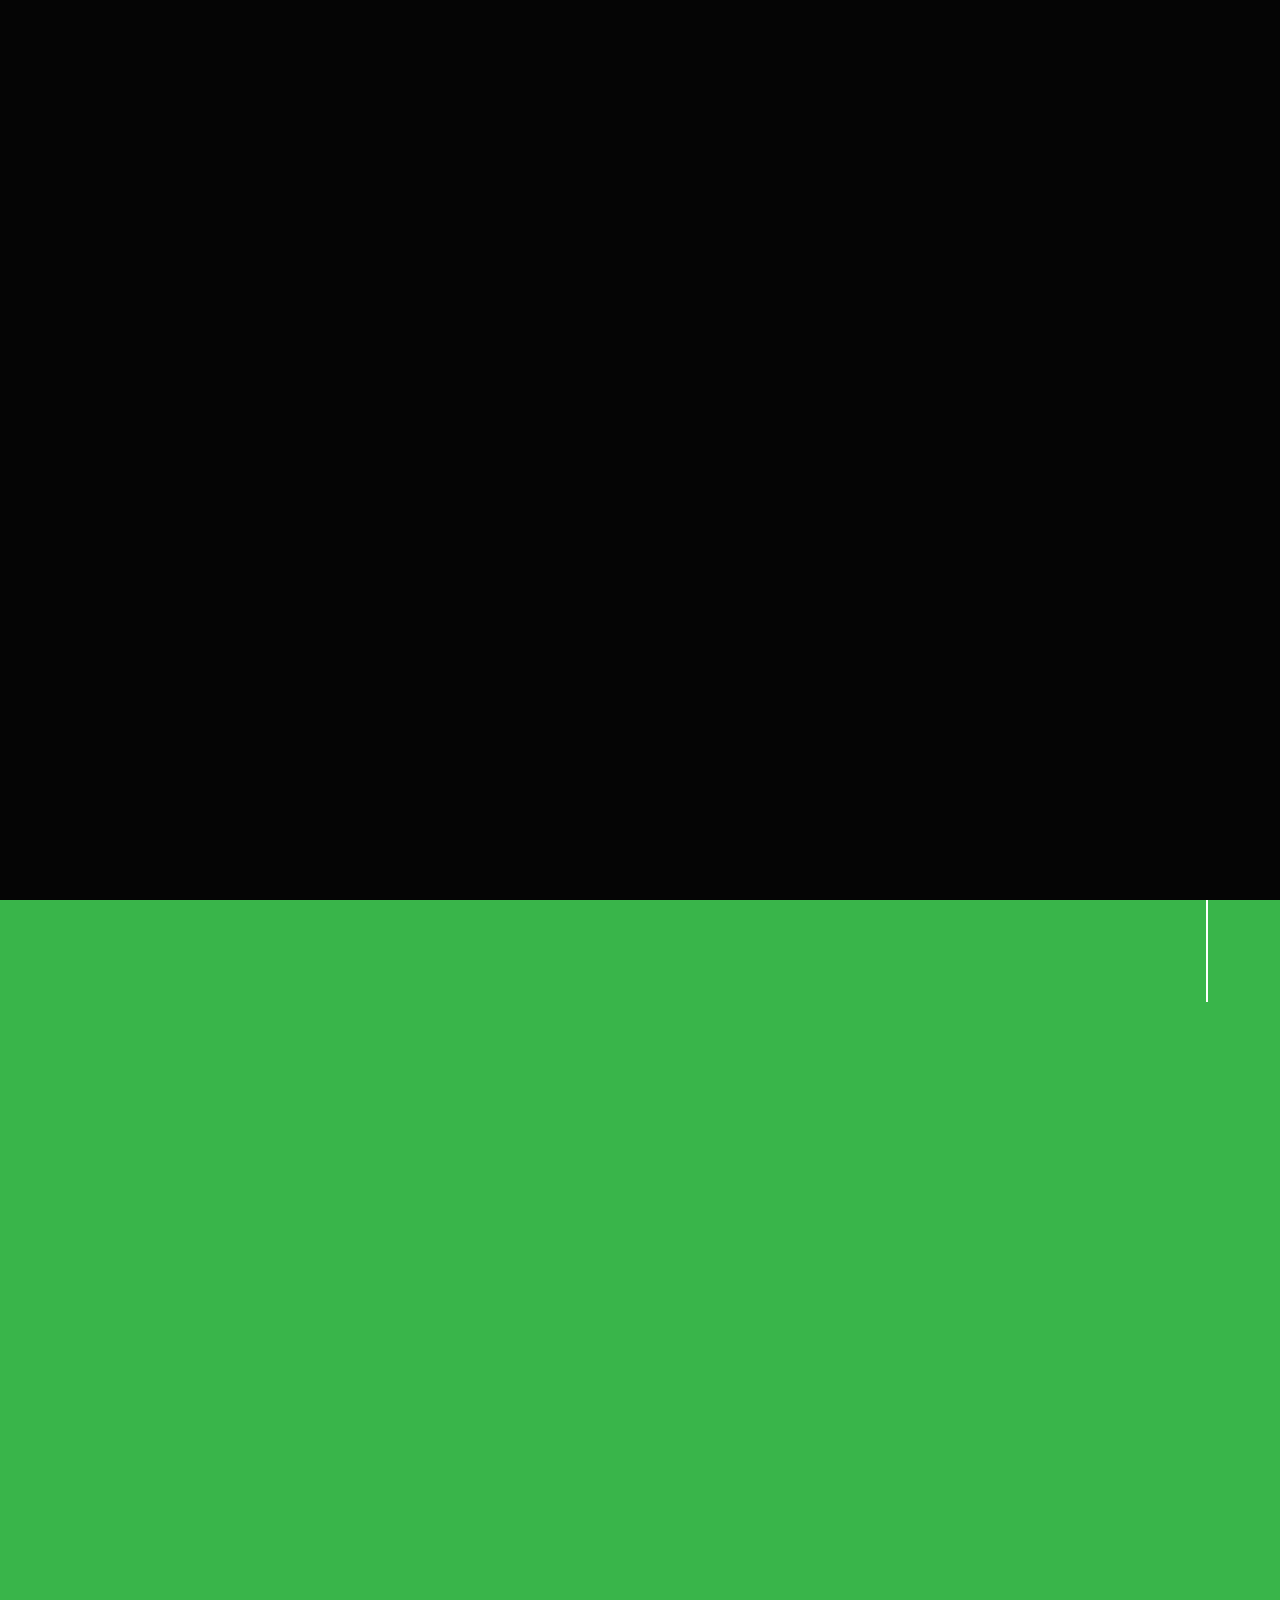
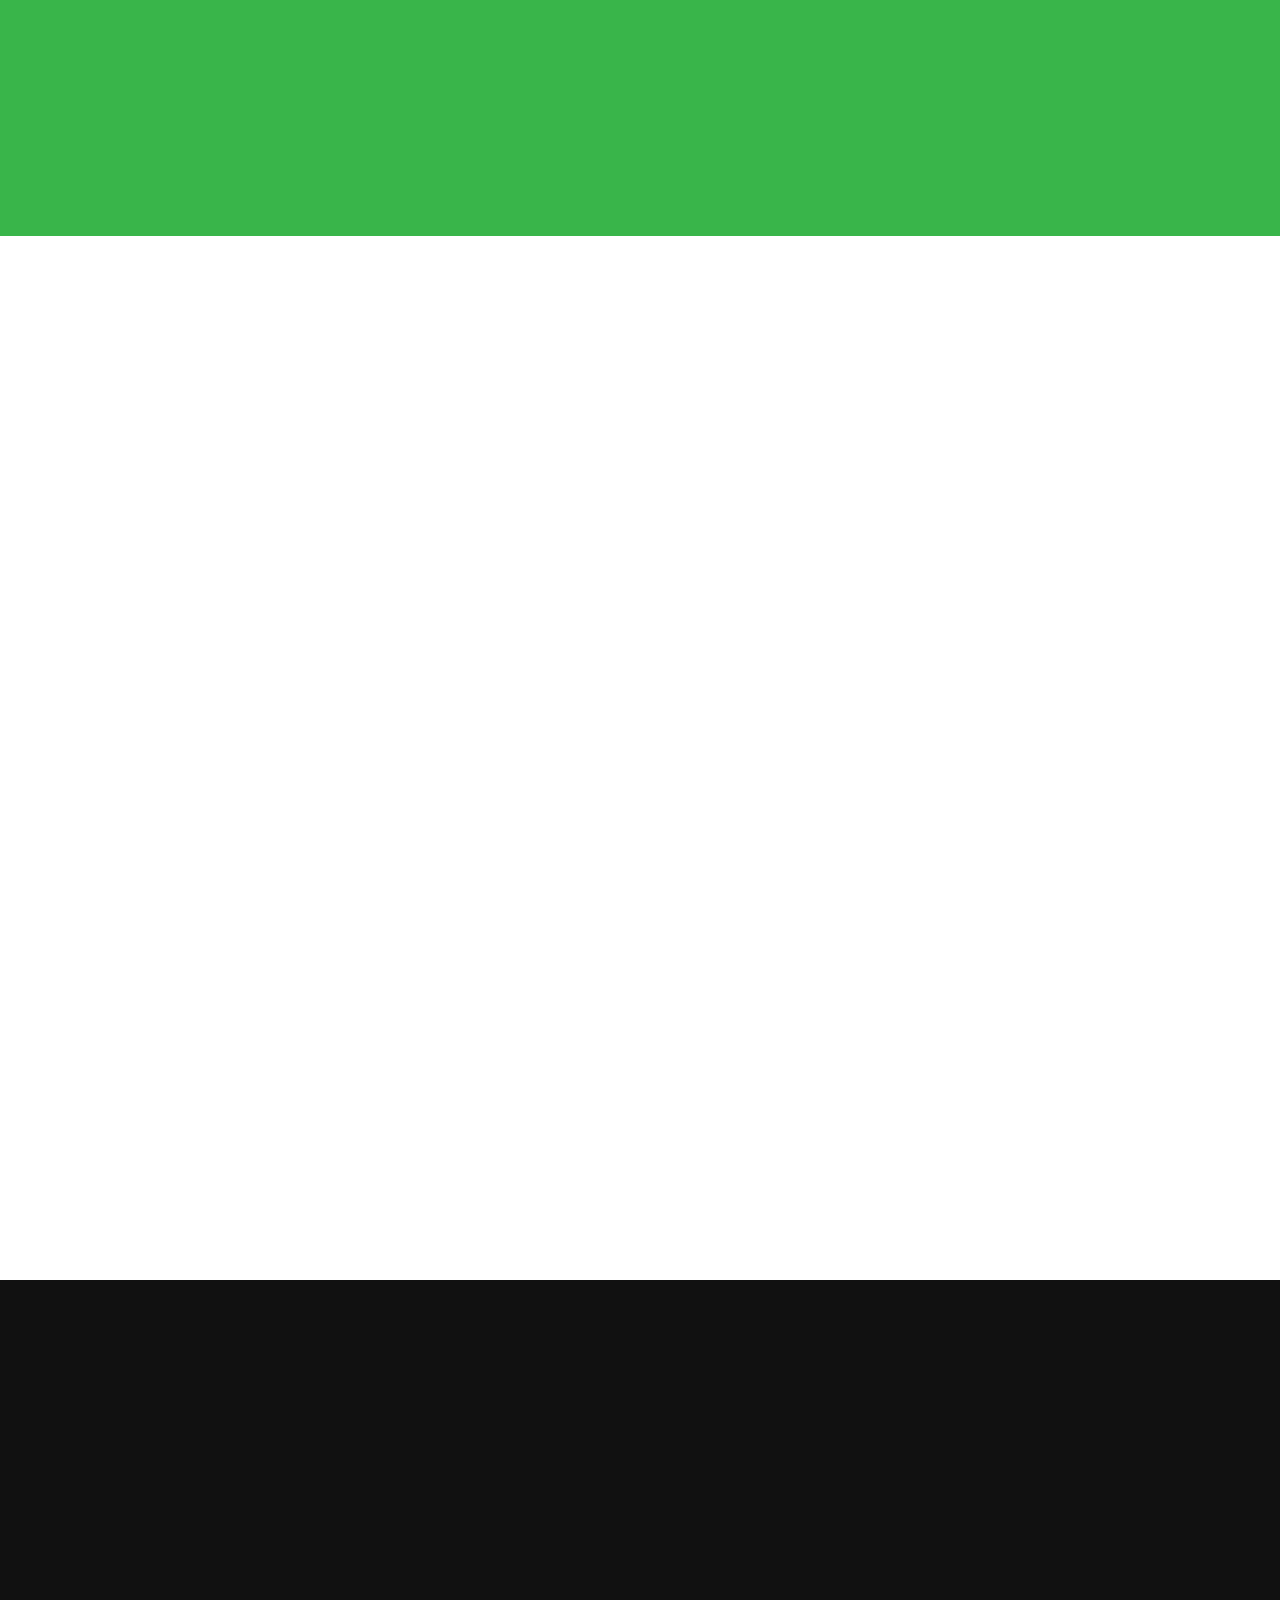
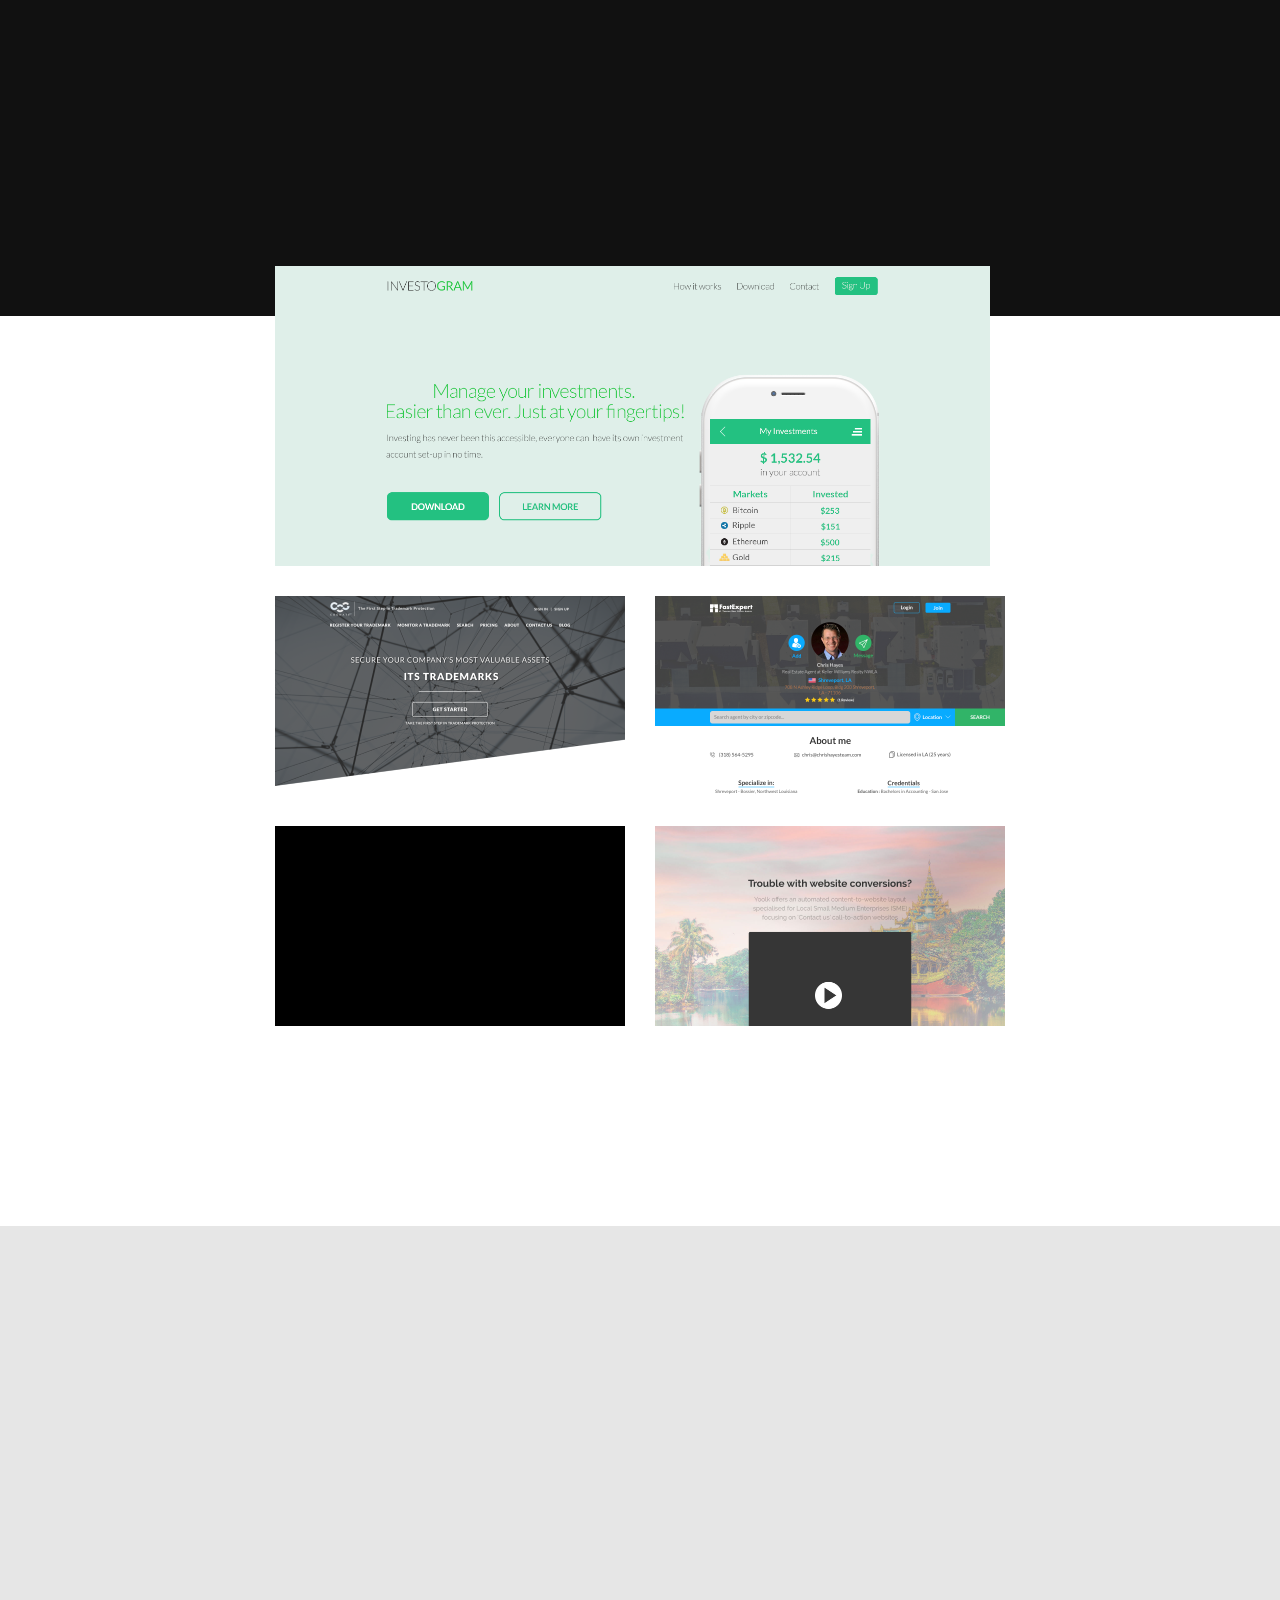
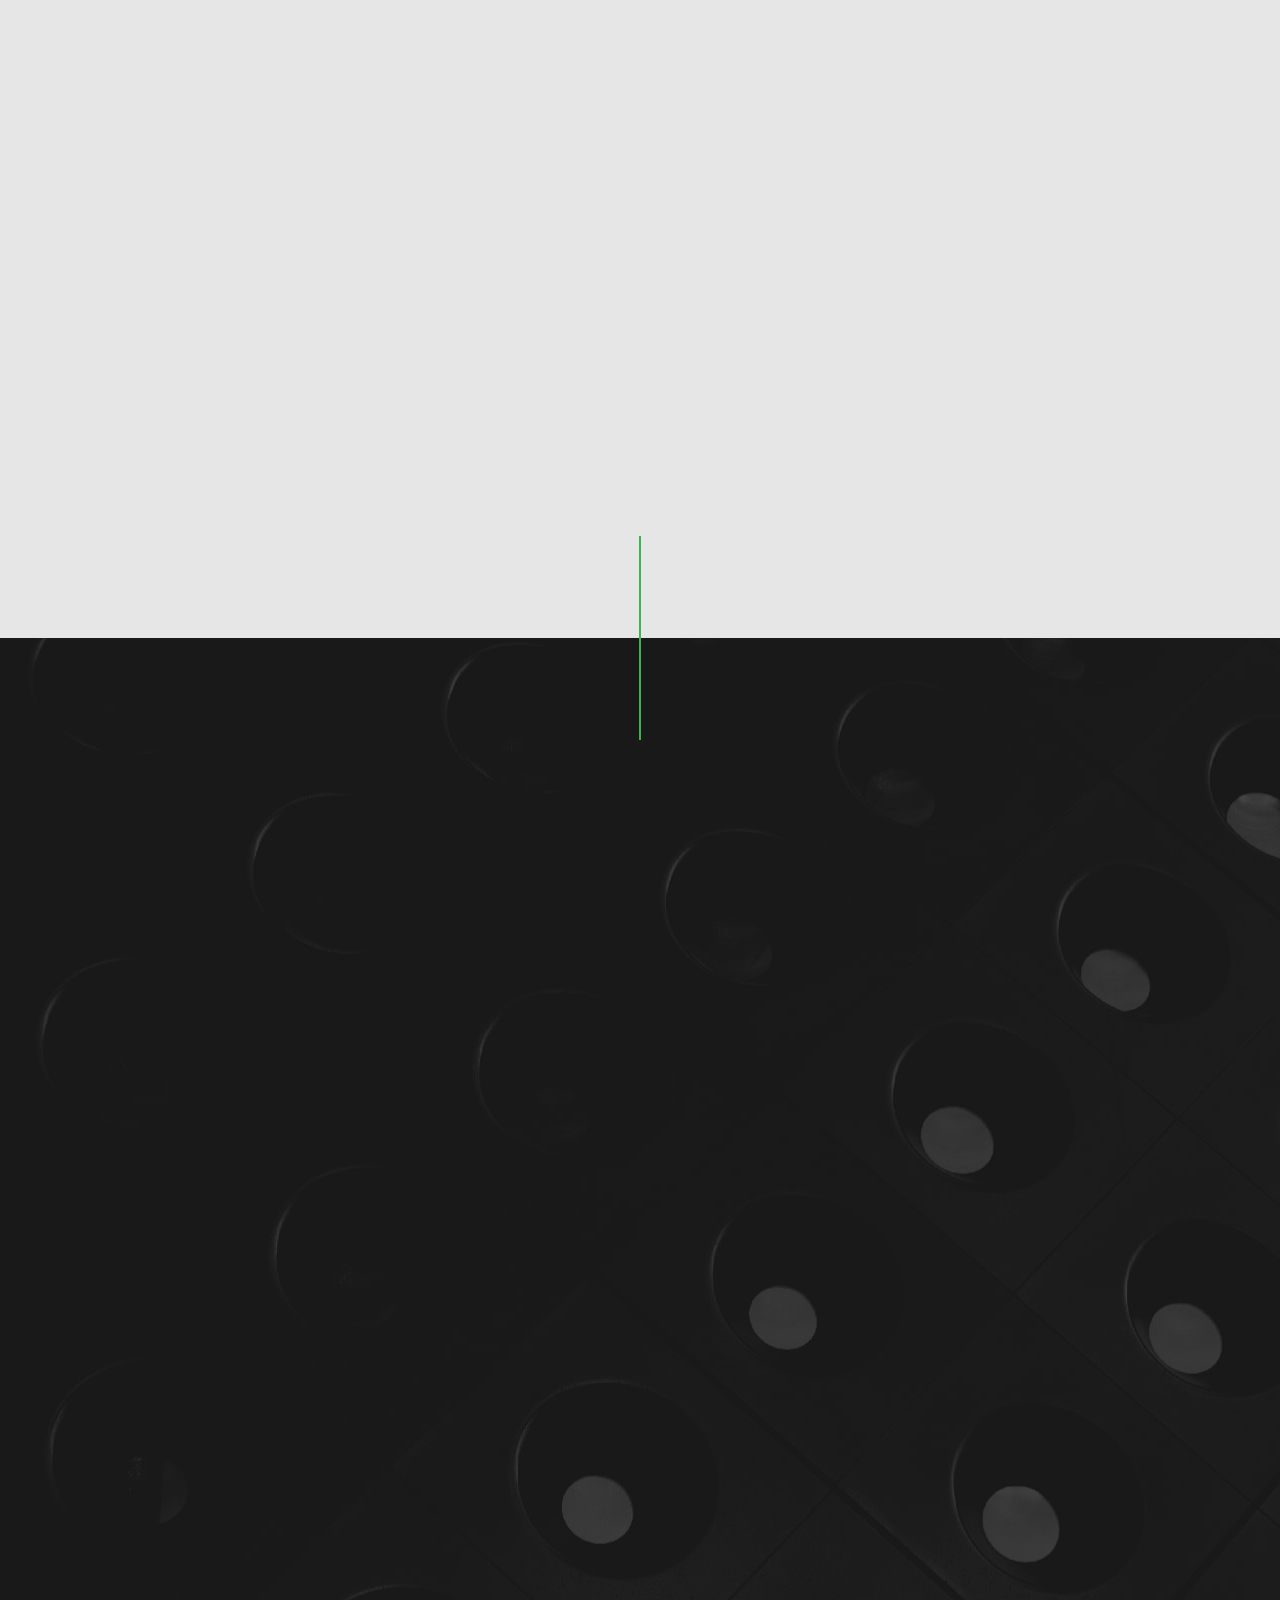
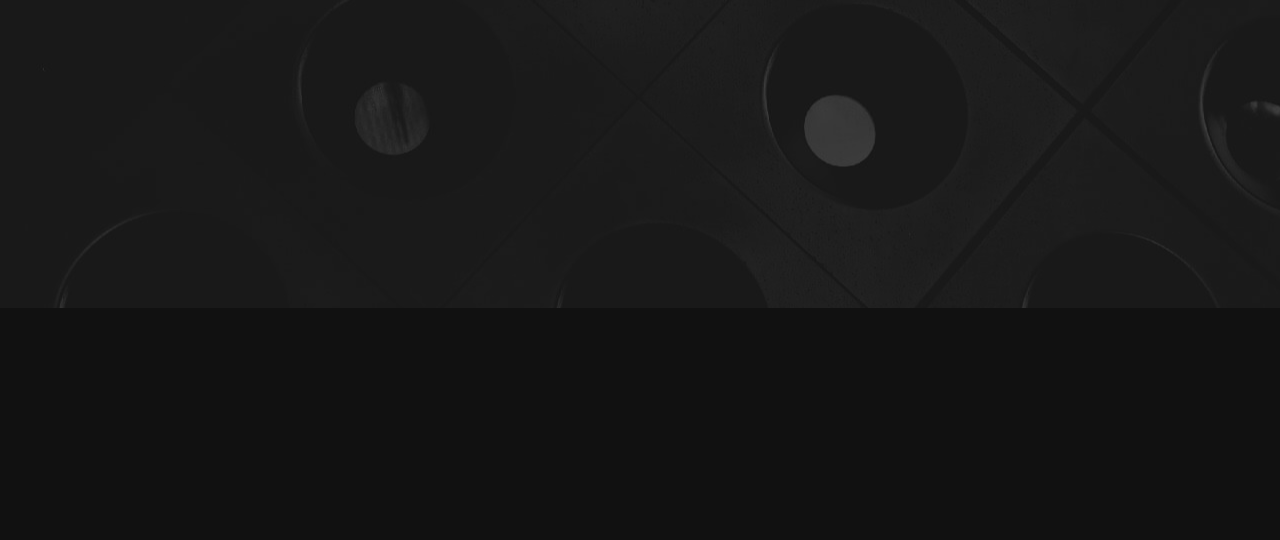
==== index.html @ 091616fb "Committed" ====
<!DOCTYPE html>
<!--[if lt IE 9 ]><html class="no-js oldie" lang="en"> <![endif]-->
<!--[if IE 9 ]><html class="no-js oldie ie9" lang="en"> <![endif]-->
<!--[if (gte IE 9)|!(IE)]><!-->
<html class="no-js" lang="en">
<!--<![endif]-->

<head>

    <!--- basic page needs
    ================================================== -->
    <meta charset="utf-8">
    <title>Mircea</title>
    <meta name="description" content="">
    <meta name="author" content="">

    <!-- mobile specific metas
    ================================================== -->
    <meta name="viewport" content="width=device-width, initial-scale=1">

    <!-- CSS
    ================================================== -->
    <link rel="stylesheet" href="css/base.css">
    <link rel="stylesheet" href="css/vendor.css">
    <link rel="stylesheet" href="css/main.css">

    <!-- script
    ================================================== -->
    <script src="js/modernizr.js"></script>
    <script src="js/pace.min.js"></script>

    <!-- favicons
    ================================================== -->
    

</head>

<body id="top">

    <!-- header
    ================================================== -->
    <header class="s-header">

        <div class="header-logo">
            <a class="site-logo" href="index.html">
                <img src="images/logo.png" alt="Homepage">
            </a>
        </div>

        <nav class="header-nav">

            <a href="#0" class="header-nav__close" title="close"><span>Close</span></a>

            <div class="header-nav__content">
                <h3>Navigation</h3>
                
                <ul class="header-nav__list">
                    <li class="current"><a class="smoothscroll"  href="#home" title="home">Home</a></li>
                    <li><a class="smoothscroll"  href="#about" title="about">About</a></li>
                    <li><a class="smoothscroll"  href="#services" title="services">Services</a></li>
                    <li><a class="smoothscroll"  href="#works" title="works">Works</a></li>
                    <li><a class="smoothscroll"  href="#clients" title="clients">Clients</a></li>
                    <li><a class="smoothscroll"  href="#contact" title="contact">Contact</a></li>
                </ul>

            </div> <!-- end header-nav__content -->

        </nav>  <!-- end header-nav -->

        <a class="header-menu-toggle" href="#0">
            <span class="header-menu-text">Menu</span>
            <span class="header-menu-icon"></span>
        </a>

    </header> <!-- end s-header -->


    <!-- home
    ================================================== -->
    <section id="home" class="s-home target-section" data-parallax="scroll" data-image-src="images/hero-bg.jpg" data-natural-width=3000 data-natural-height=2000 data-position-y=center>

        <div class="overlay"></div>
        <div class="shadow-overlay"></div>

        <div class="home-content">

            <div class="row home-content__main">

                <h3>Welcome</h3>

                <h1>
                    Mircea is my Name <br>
                    Online Marketing is my game <br>
                </h1>

                <div class="home-content__buttons">
                    <a href="#contact" class="smoothscroll btn btn--stroke">
                        Start a Project
                    </a>
                    <a href="#about" class="smoothscroll btn btn--stroke">
                        More About Me
                    </a>
                </div>

            </div>

            <div class="home-content__scroll">
                <a href="#about" class="scroll-link smoothscroll">
                    <span>Scroll Down</span>
                </a>
            </div>

            <div class="home-content__line"></div>

        </div> <!-- end home-content -->

        <!-- end home-social -->

    </section> <!-- end s-home -->


    <!-- about
    ================================================== -->
    <section id='about' class="s-about">

        <div class="row section-header has-bottom-sep" data-aos="fade-up">
            <div class="col-full">
                <h3 class="subhead subhead--dark">Hello There</h3>
                <h1 class="display-1 display-1--light">I am Mircea</h1>
            </div>
        </div> <!-- end section-header -->

        <div class="row about-desc" data-aos="fade-up">
            <div class="col-full">
                <p>
                Lorem ipsum dolor sit amet, consectetur adipisicing elit, sed do eiusmod tempor incididunt ut labore et dolore magna aliqua. Ut enim ad minim veniam, quis nostrud exercitation ullamco laboris nisi ut aliquip ex ea commodo consequat. Duis aute irure dolor in reprehenderit in voluptate velit esse cillum dolore eu fugiat nulla pariatur. Excepteur sint occaecat cupidatat non proident, sunt in culpa qui officia deserunt. 
                </p>
            </div>
        </div> <!-- end about-desc -->

        <div class="row about-stats stats block-1-3 block-m-1-2 block-mob-full" data-aos="fade-up">
                
            <div class="col-block stats__col">
                <div class="stats__count">895</div>
                <h5>Cups of Coffee</h5>
            </div>
            <div class="col-block stats__col">
                <div class="stats__count">35</div>
                <h5>Projects Completed</h5>
            </div>
            <div class="col-block stats__col">
                <div class="stats__count">30</div>
                <h5>Happy Clients</h5> 
            </div>

        </div> <!-- end about-stats -->

        <div class="about__line"></div>

    </section> <!-- end s-about -->


    <!-- services
    ================================================== -->
    <section id='services' class="s-services">

        <div class="row section-header has-bottom-sep" data-aos="fade-up">
            <div class="col-full">
                <h3 class="subhead">What I Do</h3>
                <h1 class="display-2">I've got everything you need to launch and grow your business</h1>
            </div>
        </div> <!-- end section-header -->

        <div class="row services-list block-1-2 block-tab-full">

            <div class="col-block service-item" data-aos="fade-up">
                <div class="service-icon">
                    <i class="icon-group"></i>
                </div>
                <div class="service-text">
                    <h3 class="h2">Social Media Marketing</h3>
                    <p>I know it's hard for you to manage your social media all by yourself. I will help you not only manage your social media but increase your brand awareness. You can sit back and relax while I'll manage all your social media.
                </div>
            </div>

            <div class="col-block service-item" data-aos="fade-up">
                <div class="service-icon">
                    <i class="icon-megaphone"></i>
                </div>  
                <div class="service-text">
                    <h3 class="h2">Marketing</h3>
                    <p>Landing pages are essential in order to grow a successful online bussiness. I make sure your landing pages are showcasing your brand's quality and provide you with compelling copywriting in order to achieve high conversion rates.
                    </p>
                </div>
            </div>

            <div class="col-block service-item" data-aos="fade-up">
                <div class="service-icon">
                    <i class="icon-earth"></i>
                </div>
                <div class="service-text">
                    <h3 class="h2">Web Design</h3>
                    <p>The way the landing page or website looks or feel affects your conversion rates in a bad or good way. That's why I strive to provide the best UIs for your landing page in order to achieve high conversion rates. 
                    </p>
                </div>
            </div>

            
    
            <div class="col-block service-item" data-aos="fade-up">
                <div class="service-icon"><i class="icon-lego-block"></i></div>
                <div class="service-text">
                    <h3 class="h2">Web Development</h3>
                    <p> I use technologies and tools like HTML, CSS, JS/jQuery and more to create responsive and interactive websites including landing pages. The code is clean and concise making it easy even for you to customize it to your own liking.
                    </p>
                </div>
            </div>

        </div> <!-- end services-list -->

    </section> <!-- end s-services -->


    <!-- works
    ================================================== -->
    <section id='works' class="s-works">

        <div class="intro-wrap">
                
            <div class="row section-header has-bottom-sep light-sep" data-aos="fade-up">
                <div class="col-full">
                    <h3 class="subhead">Recent Works</h3>
                    <h1 class="display-2 display-2--light">I love what I do, check out some of my latest works</h1>
                </div>
            </div> <!-- end section-header -->

        </div> <!-- end intro-wrap -->

        <div class="work">
            <div class="project-1">
                <a href="./images/portfolio/gallery/investogram.png" target="_blank">
                <img src="./images/portfolio/gallery/investogram.png" alt=""></a>
            </div>
            <div class="project-2">
                <a href="./images/portfolio/gallery/cognate.png" target="_blank">
                    <img src="./images/portfolio/gallery/cognate.png" alt=""></a>
            </div>
            <div class="project-3">
                <a href="./images/portfolio/gallery/fastexpert.png" target="_blank">
                    <img src="./images/portfolio/gallery/fastexpert.png" alt=""></a>
            </div>
            <div class="project-4">
                <a href="./images/portfolio/gallery/upwork.png" target="_blank">
                    <img src="./images/portfolio/gallery/upwork.png" alt=""></a>
            </div>
            <div class="project-5">
                <a href="./images/portfolio/gallery/landing.jpg" target="_blank">
                    <img src="./images/portfolio/gallery/landing.jpg" alt=""></a>
            </div>
        </div>

    </section> <!-- end s-works -->


    <!-- clients
    ================================================== -->
    <section id="clients" class="s-clients">

        <div class="row section-header" data-aos="fade-up">
            <div class="col-full">
                <h3 class="subhead">Our Clients</h3>
                <h1 class="display-2">I have been honored to
                partner up with these clients</h1>
            </div>
        </div> <!-- end section-header -->

        

        <div class="row clients-testimonials" data-aos="fade-up">
            <div class="col-full">
                <div class="testimonials">

                    <div class="testimonials__slide">

                        <p>Mircea is a true professional, he did an excellent job in creating a landing page from scratch. I enjoyed working with him. He was always available for a talk which was very surprising :) and he provide excellent designs ideas. Very talented designer, I highly recommend him.</p>

        
                        <div class="testimonials__info">
                            <span class="testimonials__name">- Upwork Client</span>
                        </div>

                    </div>

                    <div class="testimonials__slide">
                        
                        <p>Mircea is a great designer and is so motivated to provide high quality work. His dedication and commitment makes him a ver strong candidate for anyone looking for a designer. His strengths in Photoshop and Web design made my brandwork standout. Highly recommend</p>

                        <div class="testimonials__info">
                            <span class="testimonials__name">- Upwork Client</span> 
                        </div>

                    </div>

                </div><!-- end testimonials -->
                
            </div> <!-- end col-full -->
        </div> <!-- end client-testimonials -->

    </section> <!-- end s-clients -->


    <!-- contact
    ================================================== -->
    <section id="contact" class="s-contact">

        <div class="overlay"></div>
        <div class="contact__line"></div>

        <div class="row section-header" data-aos="fade-up">
            <div class="col-full">
                <h3 class="subhead">Contact Us</h3>
                <h1 class="display-2 display-2--light">Reach out for a new project or just say hello</h1>
            </div>
        </div>

        <div class="row contact-content" data-aos="fade-up">
            
            <div class="contact-primary">

                <h3 class="h6">Send Us A Message</h3>

                <form name="contactForm" id="contactForm" method="post" action="" novalidate="novalidate">
                    <fieldset>
    
                    <div class="form-field">
                        <input name="contactName" type="text" id="contactName" placeholder="Your Name" value="" minlength="2" required="" aria-required="true" class="full-width">
                    </div>
                    <div class="form-field">
                        <input name="contactEmail" type="email" id="contactEmail" placeholder="Your Email" value="" required="" aria-required="true" class="full-width">
                    </div>
                    <div class="form-field">
                        <input name="contactSubject" type="text" id="contactSubject" placeholder="Subject" value="" class="full-width">
                    </div>
                    <div class="form-field">
                        <textarea name="contactMessage" id="contactMessage" placeholder="Your Message" rows="10" cols="50" required="" aria-required="true" class="full-width"></textarea>
                    </div>
                    <div class="form-field">
                        <button class="full-width btn--primary">Submit</button>
                        <div class="submit-loader">
                            <div class="text-loader">Sending...</div>
                            <div class="s-loader">
                                <div class="bounce1"></div>
                                <div class="bounce2"></div>
                                <div class="bounce3"></div>
                            </div>
                        </div>
                    </div>
    
                    </fieldset>
                </form>

                <!-- contact-warning -->
                <div class="message-warning">
                    Something went wrong. Please try again.
                </div> 
            
                <!-- contact-success -->
                <div class="message-success">
                    Your message was sent, thank you!<br>
                </div>

            </div> <!-- end contact-primary -->

            <div class="contact-secondary">
                <div class="contact-info">

                    <h3 class="h6 hide-on-fullwidth">Contact Info</h3>

                    <div class="cinfo">
                        <h5>Email Us At</h5>
                        <p>
                            contact@glintsite.com<br>
                            info@glintsite.com
                        </p>
                    </div>

                </div> <!-- end contact-info -->
            </div> <!-- end contact-secondary -->

        </div> <!-- end contact-content -->

    </section> <!-- end s-contact -->


    <!-- footer
    ================================================== -->
    <footer>

        <div class="row footer-bottom">

            <div class="col-twelve">
                <div class="copyright" style="opacity:0">
                    <span>© Copyright Glint 2017</span> 
                    <span>Site Template by <a href="https://www.colorlib.com/">Colorlib</a></span>	
                </div>

                <div class="go-top">
                    <a class="smoothscroll" title="Back to Top" href="#top"><i class="icon-arrow-up" aria-hidden="true"></i></a>
                </div>
            </div>

        </div> <!-- end footer-bottom -->

    </footer> <!-- end footer -->


    <!-- photoswipe background
    ================================================== -->
    <div aria-hidden="true" class="pswp" role="dialog" tabindex="-1">

        <div class="pswp__bg"></div>
        <div class="pswp__scroll-wrap">

            <div class="pswp__container">
                <div class="pswp__item"></div>
                <div class="pswp__item"></div>
                <div class="pswp__item"></div>
            </div>

            <div class="pswp__ui pswp__ui--hidden">
                <div class="pswp__top-bar">
                    <div class="pswp__counter"></div><button class="pswp__button pswp__button--close" title="Close (Esc)"></button> <button class="pswp__button pswp__button--share" title=
                    "Share"></button> <button class="pswp__button pswp__button--fs" title="Toggle fullscreen"></button> <button class="pswp__button pswp__button--zoom" title=
                    "Zoom in/out"></button>
                    <div class="pswp__preloader">
                        <div class="pswp__preloader__icn">
                            <div class="pswp__preloader__cut">
                                <div class="pswp__preloader__donut"></div>
                            </div>
                        </div>
                    </div>
                </div>
                <div class="pswp__share-modal pswp__share-modal--hidden pswp__single-tap">
                    <div class="pswp__share-tooltip"></div>
                </div><button class="pswp__button pswp__button--arrow--left" title="Previous (arrow left)"></button> <button class="pswp__button pswp__button--arrow--right" title=
                "Next (arrow right)"></button>
                <div class="pswp__caption">
                    <div class="pswp__caption__center"></div>
                </div>
            </div>

        </div>

    </div> <!-- end photoSwipe background -->


    <!-- preloader
    ================================================== -->
    <div id="preloader">
        <div id="loader">
            <div class="line-scale-pulse-out">
                <div></div>
                <div></div>
                <div></div>
                <div></div>
                <div></div>
            </div>
        </div>
    </div>


    <!-- Java Script
    ================================================== -->
    <script src="js/jquery-3.2.1.min.js"></script>
    <script src="js/plugins.js"></script>
    <script src="js/main.js"></script>

</body>

</html>
---- css/base.css ----
/* =================================================================== 
 *
 *  Glint v1.0 Base Stylesheet
 *  11-20-2017
 *  ------------------------------------------------------------------
 *
 *  TOC:
 *  # imports 
 *  # normalize
 *  # basic/base setup styles
 *      ## Media
 *      ## Typography resets 
 *      ## links
 *      ## inputs
 *  # grid
 *      ## medium size devices
 *      ## tablets
 *      ## mobile devices
 *      ## small mobile devices
 *  # block grids
 *      ## medium size devices
 *      ## tablets
 *      ## mobile devices
 *      ## small mobile devices
 *  # MISC
 *
 * =================================================================== */


/* ===================================================================
 * # imports 
 *
 * ------------------------------------------------------------------- */
@import url("font-awesome/css/font-awesome.min.css");
@import url("micons/micons.css");
@import url("fonts.css");


/* ===================================================================
 * # normalize
 * normalize.css v5.0.0 | MIT License | 
 * github.com/necolas/normalize.css
 *
 * ------------------------------------------------------------------- */
html {
    font-family: sans-serif;
    line-height: 1.15;
    -ms-text-size-adjust: 100%;
    -webkit-text-size-adjust: 100%;
}

body {
    margin: 0;
}

article,
aside,
footer,
header,
nav,
section {
    display: block;
}

h1 {
    font-size: 2em;
    margin: 0.67em 0;
}

figcaption,
figure,
main {
    display: block;
}

figure {
    margin: 1em 40px;
}

hr {
    box-sizing: content-box;
    height: 0;
    overflow: visible;
}

pre {
    font-family: monospace, monospace;
    font-size: 1em;
}

a {
    background-color: transparent;
    -webkit-text-decoration-skip: objects;
}

a:active,
a:hover {
    outline-width: 0;
}

abbr[title] {
    border-bottom: none;
    text-decoration: underline;
    text-decoration: underline dotted;
}

b,
strong {
    font-weight: inherit;
}

b,
strong {
    font-weight: bolder;
}

code,
kbd,
samp {
    font-family: monospace, monospace;
    font-size: 1em;
}

dfn {
    font-style: italic;
}

mark {
    background-color: #ff0;
    color: #000;
}

small {
    font-size: 80%;
}

sub,
sup {
    font-size: 75%;
    line-height: 0;
    position: relative;
    vertical-align: baseline;
}

sub {
    bottom: -0.25em;
}

sup {
    top: -0.5em;
}

audio,
video {
    display: inline-block;
}

audio:not([controls]) {
    display: none;
    height: 0;
}

img {
    border-style: none;
}

svg:not(:root) {
    overflow: hidden;
}

button,
input,
optgroup,
select,
textarea {
    font-family: sans-serif;
    font-size: 100%;
    line-height: 1.15;
    margin: 0;
}

button,
input {
    overflow: visible;
}

button,
select {
    text-transform: none;
}

button,
html [type="button"],
[type="reset"],
[type="submit"] {
    -webkit-appearance: button;
}

button::-moz-focus-inner,
[type="button"]::-moz-focus-inner,
[type="reset"]::-moz-focus-inner,
[type="submit"]::-moz-focus-inner {
    border-style: none;
    padding: 0;
}

button:-moz-focusring,
[type="button"]:-moz-focusring,
[type="reset"]:-moz-focusring,
[type="submit"]:-moz-focusring {
    outline: 1px dotted ButtonText;
}

fieldset {
    border: 1px solid #c0c0c0;
    margin: 0 2px;
    padding: 0.35em 0.625em 0.75em;
}

legend {
    box-sizing: border-box;
    color: inherit;
    display: table;
    max-width: 100%;
    padding: 0;
    white-space: normal;
}

progress {
    display: inline-block;
    vertical-align: baseline;
}

textarea {
    overflow: auto;
}

[type="checkbox"],
[type="radio"] {
    box-sizing: border-box;
    padding: 0;
}

[type="number"]::-webkit-inner-spin-button,
[type="number"]::-webkit-outer-spin-button {
    height: auto;
}

[type="search"] {
    -webkit-appearance: textfield;
    outline-offset: -2px;
}

[type="search"]::-webkit-search-cancel-button,
[type="search"]::-webkit-search-decoration {
    -webkit-appearance: none;
}

::-webkit-file-upload-button {
    -webkit-appearance: button;
    font: inherit;
}

details,
menu {
    display: block;
}

summary {
    display: list-item;
}

canvas {
    display: inline-block;
}

template {
    display: none;
}

[hidden] {
    display: none;
}


/* ===================================================================
 * # basic/base setup styles
 *
 * ------------------------------------------------------------------- */
html {
    font-size: 62.5%;
    box-sizing: border-box;
}

*,
*::before,
*::after {
    box-sizing: inherit;
}

body {
    font-weight: normal;
    line-height: 1;
    word-wrap: break-word;
    text-rendering: optimizeLegibility;
    -webkit-overflow-scrolling: touch;
    -webkit-text-size-adjust: none;
}

body,
input,
button {
    -moz-osx-font-smoothing: grayscale;
    -webkit-font-smoothing: antialiased;
}


/* ------------------------------------------------------------------- 
 * ## Media
 * ------------------------------------------------------------------- */
img,
video {
    max-width: 100%;
    height: auto;
}


/* ------------------------------------------------------------------- 
 * ## Typography resets 
 * ------------------------------------------------------------------- */
div,
dl,
dt,
dd,
ul,
ol,
li,
h1,
h2,
h3,
h4,
h5,
h6,
pre,
form,
p,
blockquote,
th,
td {
    margin: 0;
    padding: 0;
}

h1,
h2,
h3,
h4,
h5,
h6 {
    -webkit-font-smoothing: auto;
    -webkit-font-smoothing: antialiased;
    -webkit-font-variant-ligatures: common-ligatures;
    -moz-font-variant-ligatures: common-ligatures;
    font-variant-ligatures: common-ligatures;
    text-rendering: optimizeLegibility;
}

em,
i {
    font-style: italic;
    line-height: inherit;
}

strong,
b {
    font-weight: bold;
    line-height: inherit;
}

small {
    font-size: 60%;
    line-height: inherit;
}

ol,
ul {
    list-style: none;
}

li {
    display: block;
}


/* ------------------------------------------------------------------- 
 * ## links 
 * ------------------------------------------------------------------- */
a {
    text-decoration: none;
    line-height: inherit;
}

a img {
    border: none;
}


/* ------------------------------------------------------------------- 
 * ## inputs 
 * ------------------------------------------------------------------- */
fieldset {
    margin: 0;
    padding: 0;
}

input[type="email"],
input[type="number"],
input[type="search"],
input[type="text"],
input[type="tel"],
input[type="url"],
input[type="password"],
textarea {
    -webkit-appearance: none;
    -moz-appearance: none;
    -ms-appearance: none;
    -o-appearance: none;
    appearance: none;
}


/* ===================================================================
 * # grid
 *
 * ------------------------------------------------------------------- */
.row {
    width: 94%;
    max-width: 1200px;
    margin: 0 auto;
}

.row:after {
    content: "";
    display: table;
    clear: both;
}

.row .row {
    width: auto;
    max-width: none;
    margin-left: -20px;
    margin-right: -20px;
}


/* column blocks
 * -------------------------------------- */
[class*="col-"] {
    float: left;
    padding: 0 20px;
}

[class*="col-"]+[class*="col-"].end {
    float: right;
}


/* column width classes 
 * -------------------------------------- */
.col-one {
    width: 8.33333%;
}

.col-two,
.col-1-6 {
    width: 16.66667%;
}

.col-three,
.col-1-4 {
    width: 25%;
}

.col-four,
.col-1-3 {
    width: 33.33333%;
}

.col-five {
    width: 41.66667%;
}

.col-six,
.col-1-2 {
    width: 50%;
}

.col-seven {
    width: 58.33333%;
}

.col-eight,
.col-2-3 {
    width: 66.66667%;
}

.col-nine,
.col-3-4 {
    width: 75%;
}

.col-ten,
.col-5-6 {
    width: 83.33333%;
}

.col-eleven {
    width: 91.66667%;
}

.col-twelve,
.col-full {
    width: 100%;
}


/* ------------------------------------------------------------------- 
 * ## medium size devices
 * ------------------------------------------------------------------- */
@media only screen and (max-width: 1200px) {
    .row .row {
        margin-left: -15px;
        margin-right: -15px;
    }
    [class*="col-"] {
        padding: 0 15px;
    }
    .md-two,
    .md-1-6 {
        width: 16.66667%;
    }
    .md-one {
        width: 8.33333%;
    }
    .md-three,
    .md-1-4 {
        width: 25%;
    }
    .md-four,
    .md-1-3 {
        width: 33.33333%;
    }
    .md-five {
        width: 41.66667%;
    }
    .md-six,
    .md-1-2 {
        width: 50%;
    }
    .md-seven {
        width: 58.33333%;
    }
    .md-eight,
    .md-2-3 {
        width: 66.66667%;
    }
    .md-nine,
    .md-3-4 {
        width: 75%;
    }
    .md-ten,
    .md-5-6 {
        width: 83.33333%;
    }
    .md-eleven {
        width: 91.66667%;
    }
    .md-twelve,
    .md-full {
        width: 100%;
    }
}


/* ------------------------------------------------------------------- 
 * ## tablets
 * ------------------------------------------------------------------- */
@media only screen and (max-width: 800px) {
    .row {
        width: 90%;
    }
    .tab-1-4 {
        width: 25%;
    }
    .tab-1-3 {
        width: 33.33333%;
    }
    .tab-1-2 {
        width: 50%;
    }
    .tab-2-3 {
        width: 66.66667%;
    }
    .tab-3-4 {
        width: 75%;
    }
    .tab-full {
        width: 100%;
    }
}


/* ------------------------------------------------------------------- 
 * ## mobile devices
 * ------------------------------------------------------------------- */
@media only screen and (max-width: 600px) {
    .row {
        width: auto;
        padding-left: 25px;
        padding-right: 25px;
    }
    .row .row {
        margin-left: -10px;
        margin-right: -10px;
    }
    [class*="col-"] {
        padding: 0 10px;
    }
    .mob-1-4 {
        width: 25%;
    }
    .mob-1-3 {
        width: 33.33333%;
    }
    .mob-1-2 {
        width: 50%;
    }
    .mob-2-3 {
        width: 66.66667%;
    }
    .mob-3-4 {
        width: 75%;
    }
    .mob-full {
        width: 100%;
    }
}


/* ------------------------------------------------------------------- 
 * ## small mobile devices
 * ------------------------------------------------------------------- */

/* stack columns on small mobile devices
 * ------------------------------------------------------------------- */

@media only screen and (max-width: 400px) {
    .row .row {
        padding-left: 0;
        padding-right: 0;
        margin-left: 0;
        margin-right: 0;
    }
    [class*="col-"] {
        width: 100% !important;
        float: none !important;
        clear: both !important;
        margin-left: 0;
        margin-right: 0;
        padding: 0;
    }
    [class*="col-"]+[class*="col-"].end {
        float: none;
    }
}


/* ===================================================================
 * # block grids
 * ------------------------------------------------------------------- */

/*   Equally-sized columns define at row level
 * ------------------------------------------------------------------- */
[class*="block-"]:after {
    content: "";
    display: table;
    clear: both;
}

.block-1-6 .col-block {
    width: 16.66667%;
}

.block-1-5 .col-block {
    width: 20%;
}

.block-1-4 .col-block {
    width: 25%;
}

.block-1-3 .col-block {
    width: 33.33333%;
}

.block-1-2 .col-block {
    width: 50%;
}


/**
 * Clearing for block grid columns. Allow columns with 
 * different heights to align properly.
 */

.block-1-6 .col-block:nth-child(6n+1),
.block-1-5 .col-block:nth-child(5n+1),
.block-1-4 .col-block:nth-child(4n+1),
.block-1-3 .col-block:nth-child(3n+1),
.block-1-2 .col-block:nth-child(2n+1) {
    clear: both;
}


/* ------------------------------------------------------------------- 
 * ## medium size devices
 * ------------------------------------------------------------------- */
@media only screen and (max-width: 1200px) {
    .block-m-1-6 .col-block {
        width: 16.66667%;
    }
    .block-m-1-5 .col-block {
        width: 20%;
    }
    .block-m-1-4 .col-block {
        width: 25%;
    }
    .block-m-1-3 .col-block {
        width: 33.33333%;
    }
    .block-m-1-2 .col-block {
        width: 50%;
    }
    .block-m-full .col-block {
        width: 100%;
        clear: both;
    }
    [class*="block-m-"] .col-block:nth-child(n) {
        clear: none;
    }
    .block-m-1-6 .col-block:nth-child(6n+1),
    .block-m-1-5 .col-block:nth-child(5n+1),
    .block-m-1-4 .col-block:nth-child(4n+1),
    .block-m-1-3 .col-block:nth-child(3n+1),
    .block-m-1-2 .col-block:nth-child(2n+1) {
        clear: both;
    }
}


/* ------------------------------------------------------------------- 
 * ## tablets
 * ------------------------------------------------------------------- */
@media only screen and (max-width: 800px) {
    .block-tab-1-6 .col-block {
        width: 16.66667%;
    }
    .block-tab-1-5 .col-block {
        width: 20%;
    }
    .block-tab-1-4 .col-block {
        width: 25%;
    }
    .block-tab-1-3 .col-block {
        width: 33.33333%;
    }
    .block-tab-1-2 .col-block {
        width: 50%;
    }
    .block-tab-full .col-block {
        width: 100%;
        clear: both;
    }
    [class*="block-tab-"] .col-block:nth-child(n) {
        clear: none;
    }
    .block-tab-1-6 .col-block:nth-child(6n+1),
    .block-tab-1-6 .col-block:nth-child(5n+1),
    .block-tab-1-4 .col-block:nth-child(4n+1),
    .block-tab-1-3 .col-block:nth-child(3n+1),
    .block-tab-1-2 .col-block:nth-child(2n+1) {
        clear: both;
    }
}


/* ------------------------------------------------------------------- 
 * ## mobile devices
 * ------------------------------------------------------------------- */
@media only screen and (max-width: 600px) {
    .block-mob-1-6 .col-block {
        width: 16.66667%;
    }
    .block-mob-1-5 .col-block {
        width: 20%;
    }
    .block-mob-1-4 .col-block {
        width: 25%;
    }
    .block-mob-1-3 .col-block {
        width: 33.33333%;
    }
    .block-mob-1-2 .col-block {
        width: 50%;
    }
    .block-mob-full .col-block {
        width: 100%;
        clear: both;
    }
    [class*="block-mob-"] .col-block:nth-child(n) {
        clear: none;
    }
    .block-mob-1-6 .col-block:nth-child(6n+1),
    .block-mob-1-5 .col-block:nth-child(5n+1),
    .block-mob-1-4 .col-block:nth-child(4n+1),
    .block-mob-1-3 .col-block:nth-child(3n+1),
    .block-mob-1-2 .col-block:nth-child(2n+1) {
        clear: both;
    }
}


/* ------------------------------------------------------------------- 
 * ## small mobile devices
 * ------------------------------------------------------------------- */

/* stack columns on small mobile devices
 * ------------------------------------------------------------------- */

@media only screen and (max-width: 400px) {
    .stack .col-block {
        width: 100% !important;
        float: none !important;
        clear: both !important;
        margin-left: 0;
        margin-right: 0;
    }
}


/* ===================================================================
 * # MISC
 *
 * ------------------------------------------------------------------- */
.group:after {
    content: "";
    display: table;
    clear: both;
}


/* Misc Helper Styles
 * -------------------------------------- */
.is-hidden {
    display: none;
}

.is-invisible {
    visibility: hidden;
}

.antialiased {
    -webkit-font-smoothing: antialiased;
    -moz-osx-font-smoothing: grayscale;
}

.overflow-hidden {
    overflow: hidden;
}

.remove-bottom {
    margin-bottom: 0;
}

.half-bottom {
    margin-bottom: 1.5rem !important;
}

.add-bottom {
    margin-bottom: 3rem !important;
}

.no-border {
    border: none;
}

.full-width {
    width: 100%;
}

.text-center {
    text-align: center;
}

.text-left {
    text-align: left;
}

.text-right {
    text-align: right;
}

.pull-left {
    float: left;
}

.pull-right {
    float: right;
}

.align-center {
    margin-left: auto;
    margin-right: auto;
    text-align: center;
}


/*# sourceMappingURL=base.css.map */
---- css/vendor.css ----
/* =================================================================== 
 *
 *  Glint v1.0 Vendor/Third Party CSS 
 *  11-20-2017
 *  ------------------------------------------------------------------
 *
 *  TOC:
 *  # animate on scroll
 *  # slick slider
 *  # photoswipe
 *  # photoSwipe skin
 *
 * =================================================================== */


/* ===================================================================
 * # animate on scroll 
 * https://michalsnik.github.io/aos/
 *
 * ------------------------------------------------------------------- */
[data-aos][data-aos][data-aos-duration='50'], body[data-aos-duration='50'] [data-aos] {
    transition-duration: 50ms;
}

[data-aos][data-aos][data-aos-delay='50'], body[data-aos-delay='50'] [data-aos] {
    transition-delay: 0;
}

[data-aos][data-aos][data-aos-delay='50'].aos-animate, body[data-aos-delay='50'] [data-aos].aos-animate {
    transition-delay: 50ms;
}

[data-aos][data-aos][data-aos-duration='100'], body[data-aos-duration='100'] [data-aos] {
    transition-duration: .1s;
}

[data-aos][data-aos][data-aos-delay='100'], body[data-aos-delay='100'] [data-aos] {
    transition-delay: 0;
}

[data-aos][data-aos][data-aos-delay='100'].aos-animate, body[data-aos-delay='100'] [data-aos].aos-animate {
    transition-delay: .1s;
}

[data-aos][data-aos][data-aos-duration='150'], body[data-aos-duration='150'] [data-aos] {
    transition-duration: .15s;
}

[data-aos][data-aos][data-aos-delay='150'], body[data-aos-delay='150'] [data-aos] {
    transition-delay: 0;
}

[data-aos][data-aos][data-aos-delay='150'].aos-animate, body[data-aos-delay='150'] [data-aos].aos-animate {
    transition-delay: .15s;
}

[data-aos][data-aos][data-aos-duration='200'], body[data-aos-duration='200'] [data-aos] {
    transition-duration: .2s;
}

[data-aos][data-aos][data-aos-delay='200'], body[data-aos-delay='200'] [data-aos] {
    transition-delay: 0;
}

[data-aos][data-aos][data-aos-delay='200'].aos-animate, body[data-aos-delay='200'] [data-aos].aos-animate {
    transition-delay: .2s;
}

[data-aos][data-aos][data-aos-duration='250'], body[data-aos-duration='250'] [data-aos] {
    transition-duration: .25s;
}

[data-aos][data-aos][data-aos-delay='250'], body[data-aos-delay='250'] [data-aos] {
    transition-delay: 0;
}

[data-aos][data-aos][data-aos-delay='250'].aos-animate, body[data-aos-delay='250'] [data-aos].aos-animate {
    transition-delay: .25s;
}

[data-aos][data-aos][data-aos-duration='300'], body[data-aos-duration='300'] [data-aos] {
    transition-duration: .3s;
}

[data-aos][data-aos][data-aos-delay='300'], body[data-aos-delay='300'] [data-aos] {
    transition-delay: 0;
}

[data-aos][data-aos][data-aos-delay='300'].aos-animate, body[data-aos-delay='300'] [data-aos].aos-animate {
    transition-delay: .3s;
}

[data-aos][data-aos][data-aos-duration='350'], body[data-aos-duration='350'] [data-aos] {
    transition-duration: .35s;
}

[data-aos][data-aos][data-aos-delay='350'], body[data-aos-delay='350'] [data-aos] {
    transition-delay: 0;
}

[data-aos][data-aos][data-aos-delay='350'].aos-animate, body[data-aos-delay='350'] [data-aos].aos-animate {
    transition-delay: .35s;
}

[data-aos][data-aos][data-aos-duration='400'], body[data-aos-duration='400'] [data-aos] {
    transition-duration: .4s;
}

[data-aos][data-aos][data-aos-delay='400'], body[data-aos-delay='400'] [data-aos] {
    transition-delay: 0;
}

[data-aos][data-aos][data-aos-delay='400'].aos-animate, body[data-aos-delay='400'] [data-aos].aos-animate {
    transition-delay: .4s;
}

[data-aos][data-aos][data-aos-duration='450'], body[data-aos-duration='450'] [data-aos] {
    transition-duration: .45s;
}

[data-aos][data-aos][data-aos-delay='450'], body[data-aos-delay='450'] [data-aos] {
    transition-delay: 0;
}

[data-aos][data-aos][data-aos-delay='450'].aos-animate, body[data-aos-delay='450'] [data-aos].aos-animate {
    transition-delay: .45s;
}

[data-aos][data-aos][data-aos-duration='500'], body[data-aos-duration='500'] [data-aos] {
    transition-duration: .5s;
}

[data-aos][data-aos][data-aos-delay='500'], body[data-aos-delay='500'] [data-aos] {
    transition-delay: 0;
}

[data-aos][data-aos][data-aos-delay='500'].aos-animate, body[data-aos-delay='500'] [data-aos].aos-animate {
    transition-delay: .5s;
}

[data-aos][data-aos][data-aos-duration='550'], body[data-aos-duration='550'] [data-aos] {
    transition-duration: .55s;
}

[data-aos][data-aos][data-aos-delay='550'], body[data-aos-delay='550'] [data-aos] {
    transition-delay: 0;
}

[data-aos][data-aos][data-aos-delay='550'].aos-animate, body[data-aos-delay='550'] [data-aos].aos-animate {
    transition-delay: .55s;
}

[data-aos][data-aos][data-aos-duration='600'], body[data-aos-duration='600'] [data-aos] {
    transition-duration: .6s;
}

[data-aos][data-aos][data-aos-delay='600'], body[data-aos-delay='600'] [data-aos] {
    transition-delay: 0;
}

[data-aos][data-aos][data-aos-delay='600'].aos-animate, body[data-aos-delay='600'] [data-aos].aos-animate {
    transition-delay: .6s;
}

[data-aos][data-aos][data-aos-duration='650'], body[data-aos-duration='650'] [data-aos] {
    transition-duration: .65s;
}

[data-aos][data-aos][data-aos-delay='650'], body[data-aos-delay='650'] [data-aos] {
    transition-delay: 0;
}

[data-aos][data-aos][data-aos-delay='650'].aos-animate, body[data-aos-delay='650'] [data-aos].aos-animate {
    transition-delay: .65s;
}

[data-aos][data-aos][data-aos-duration='700'], body[data-aos-duration='700'] [data-aos] {
    transition-duration: .7s;
}

[data-aos][data-aos][data-aos-delay='700'], body[data-aos-delay='700'] [data-aos] {
    transition-delay: 0;
}

[data-aos][data-aos][data-aos-delay='700'].aos-animate, body[data-aos-delay='700'] [data-aos].aos-animate {
    transition-delay: .7s;
}

[data-aos][data-aos][data-aos-duration='750'], body[data-aos-duration='750'] [data-aos] {
    transition-duration: .75s;
}

[data-aos][data-aos][data-aos-delay='750'], body[data-aos-delay='750'] [data-aos] {
    transition-delay: 0;
}

[data-aos][data-aos][data-aos-delay='750'].aos-animate, body[data-aos-delay='750'] [data-aos].aos-animate {
    transition-delay: .75s;
}

[data-aos][data-aos][data-aos-duration='800'], body[data-aos-duration='800'] [data-aos] {
    transition-duration: .8s;
}

[data-aos][data-aos][data-aos-delay='800'], body[data-aos-delay='800'] [data-aos] {
    transition-delay: 0;
}

[data-aos][data-aos][data-aos-delay='800'].aos-animate, body[data-aos-delay='800'] [data-aos].aos-animate {
    transition-delay: .8s;
}

[data-aos][data-aos][data-aos-duration='850'], body[data-aos-duration='850'] [data-aos] {
    transition-duration: .85s;
}

[data-aos][data-aos][data-aos-delay='850'], body[data-aos-delay='850'] [data-aos] {
    transition-delay: 0;
}

[data-aos][data-aos][data-aos-delay='850'].aos-animate, body[data-aos-delay='850'] [data-aos].aos-animate {
    transition-delay: .85s;
}

[data-aos][data-aos][data-aos-duration='900'], body[data-aos-duration='900'] [data-aos] {
    transition-duration: .9s;
}

[data-aos][data-aos][data-aos-delay='900'], body[data-aos-delay='900'] [data-aos] {
    transition-delay: 0;
}

[data-aos][data-aos][data-aos-delay='900'].aos-animate, body[data-aos-delay='900'] [data-aos].aos-animate {
    transition-delay: .9s;
}

[data-aos][data-aos][data-aos-duration='950'], body[data-aos-duration='950'] [data-aos] {
    transition-duration: .95s;
}

[data-aos][data-aos][data-aos-delay='950'], body[data-aos-delay='950'] [data-aos] {
    transition-delay: 0;
}

[data-aos][data-aos][data-aos-delay='950'].aos-animate, body[data-aos-delay='950'] [data-aos].aos-animate {
    transition-delay: .95s;
}

[data-aos][data-aos][data-aos-duration='1000'], body[data-aos-duration='1000'] [data-aos] {
    transition-duration: 1s;
}

[data-aos][data-aos][data-aos-delay='1000'], body[data-aos-delay='1000'] [data-aos] {
    transition-delay: 0;
}

[data-aos][data-aos][data-aos-delay='1000'].aos-animate, body[data-aos-delay='1000'] [data-aos].aos-animate {
    transition-delay: 1s;
}

[data-aos][data-aos][data-aos-duration='1050'], body[data-aos-duration='1050'] [data-aos] {
    transition-duration: 1.05s;
}

[data-aos][data-aos][data-aos-delay='1050'], body[data-aos-delay='1050'] [data-aos] {
    transition-delay: 0;
}

[data-aos][data-aos][data-aos-delay='1050'].aos-animate, body[data-aos-delay='1050'] [data-aos].aos-animate {
    transition-delay: 1.05s;
}

[data-aos][data-aos][data-aos-duration='1100'], body[data-aos-duration='1100'] [data-aos] {
    transition-duration: 1.1s;
}

[data-aos][data-aos][data-aos-delay='1100'], body[data-aos-delay='1100'] [data-aos] {
    transition-delay: 0;
}

[data-aos][data-aos][data-aos-delay='1100'].aos-animate, body[data-aos-delay='1100'] [data-aos].aos-animate {
    transition-delay: 1.1s;
}

[data-aos][data-aos][data-aos-duration='1150'], body[data-aos-duration='1150'] [data-aos] {
    transition-duration: 1.15s;
}

[data-aos][data-aos][data-aos-delay='1150'], body[data-aos-delay='1150'] [data-aos] {
    transition-delay: 0;
}

[data-aos][data-aos][data-aos-delay='1150'].aos-animate, body[data-aos-delay='1150'] [data-aos].aos-animate {
    transition-delay: 1.15s;
}

[data-aos][data-aos][data-aos-duration='1200'], body[data-aos-duration='1200'] [data-aos] {
    transition-duration: 1.2s;
}

[data-aos][data-aos][data-aos-delay='1200'], body[data-aos-delay='1200'] [data-aos] {
    transition-delay: 0;
}

[data-aos][data-aos][data-aos-delay='1200'].aos-animate, body[data-aos-delay='1200'] [data-aos].aos-animate {
    transition-delay: 1.2s;
}

[data-aos][data-aos][data-aos-duration='1250'], body[data-aos-duration='1250'] [data-aos] {
    transition-duration: 1.25s;
}

[data-aos][data-aos][data-aos-delay='1250'], body[data-aos-delay='1250'] [data-aos] {
    transition-delay: 0;
}

[data-aos][data-aos][data-aos-delay='1250'].aos-animate, body[data-aos-delay='1250'] [data-aos].aos-animate {
    transition-delay: 1.25s;
}

[data-aos][data-aos][data-aos-duration='1300'], body[data-aos-duration='1300'] [data-aos] {
    transition-duration: 1.3s;
}

[data-aos][data-aos][data-aos-delay='1300'], body[data-aos-delay='1300'] [data-aos] {
    transition-delay: 0;
}

[data-aos][data-aos][data-aos-delay='1300'].aos-animate, body[data-aos-delay='1300'] [data-aos].aos-animate {
    transition-delay: 1.3s;
}

[data-aos][data-aos][data-aos-duration='1350'], body[data-aos-duration='1350'] [data-aos] {
    transition-duration: 1.35s;
}

[data-aos][data-aos][data-aos-delay='1350'], body[data-aos-delay='1350'] [data-aos] {
    transition-delay: 0;
}

[data-aos][data-aos][data-aos-delay='1350'].aos-animate, body[data-aos-delay='1350'] [data-aos].aos-animate {
    transition-delay: 1.35s;
}

[data-aos][data-aos][data-aos-duration='1400'], body[data-aos-duration='1400'] [data-aos] {
    transition-duration: 1.4s;
}

[data-aos][data-aos][data-aos-delay='1400'], body[data-aos-delay='1400'] [data-aos] {
    transition-delay: 0;
}

[data-aos][data-aos][data-aos-delay='1400'].aos-animate, body[data-aos-delay='1400'] [data-aos].aos-animate {
    transition-delay: 1.4s;
}

[data-aos][data-aos][data-aos-duration='1450'], body[data-aos-duration='1450'] [data-aos] {
    transition-duration: 1.45s;
}

[data-aos][data-aos][data-aos-delay='1450'], body[data-aos-delay='1450'] [data-aos] {
    transition-delay: 0;
}

[data-aos][data-aos][data-aos-delay='1450'].aos-animate, body[data-aos-delay='1450'] [data-aos].aos-animate {
    transition-delay: 1.45s;
}

[data-aos][data-aos][data-aos-duration='1500'], body[data-aos-duration='1500'] [data-aos] {
    transition-duration: 1.5s;
}

[data-aos][data-aos][data-aos-delay='1500'], body[data-aos-delay='1500'] [data-aos] {
    transition-delay: 0;
}

[data-aos][data-aos][data-aos-delay='1500'].aos-animate, body[data-aos-delay='1500'] [data-aos].aos-animate {
    transition-delay: 1.5s;
}

[data-aos][data-aos][data-aos-duration='1550'], body[data-aos-duration='1550'] [data-aos] {
    transition-duration: 1.55s;
}

[data-aos][data-aos][data-aos-delay='1550'], body[data-aos-delay='1550'] [data-aos] {
    transition-delay: 0;
}

[data-aos][data-aos][data-aos-delay='1550'].aos-animate, body[data-aos-delay='1550'] [data-aos].aos-animate {
    transition-delay: 1.55s;
}

[data-aos][data-aos][data-aos-duration='1600'], body[data-aos-duration='1600'] [data-aos] {
    transition-duration: 1.6s;
}

[data-aos][data-aos][data-aos-delay='1600'], body[data-aos-delay='1600'] [data-aos] {
    transition-delay: 0;
}

[data-aos][data-aos][data-aos-delay='1600'].aos-animate, body[data-aos-delay='1600'] [data-aos].aos-animate {
    transition-delay: 1.6s;
}

[data-aos][data-aos][data-aos-duration='1650'], body[data-aos-duration='1650'] [data-aos] {
    transition-duration: 1.65s;
}

[data-aos][data-aos][data-aos-delay='1650'], body[data-aos-delay='1650'] [data-aos] {
    transition-delay: 0;
}

[data-aos][data-aos][data-aos-delay='1650'].aos-animate, body[data-aos-delay='1650'] [data-aos].aos-animate {
    transition-delay: 1.65s;
}

[data-aos][data-aos][data-aos-duration='1700'], body[data-aos-duration='1700'] [data-aos] {
    transition-duration: 1.7s;
}

[data-aos][data-aos][data-aos-delay='1700'], body[data-aos-delay='1700'] [data-aos] {
    transition-delay: 0;
}

[data-aos][data-aos][data-aos-delay='1700'].aos-animate, body[data-aos-delay='1700'] [data-aos].aos-animate {
    transition-delay: 1.7s;
}

[data-aos][data-aos][data-aos-duration='1750'], body[data-aos-duration='1750'] [data-aos] {
    transition-duration: 1.75s;
}

[data-aos][data-aos][data-aos-delay='1750'], body[data-aos-delay='1750'] [data-aos] {
    transition-delay: 0;
}

[data-aos][data-aos][data-aos-delay='1750'].aos-animate, body[data-aos-delay='1750'] [data-aos].aos-animate {
    transition-delay: 1.75s;
}

[data-aos][data-aos][data-aos-duration='1800'], body[data-aos-duration='1800'] [data-aos] {
    transition-duration: 1.8s;
}

[data-aos][data-aos][data-aos-delay='1800'], body[data-aos-delay='1800'] [data-aos] {
    transition-delay: 0;
}

[data-aos][data-aos][data-aos-delay='1800'].aos-animate, body[data-aos-delay='1800'] [data-aos].aos-animate {
    transition-delay: 1.8s;
}

[data-aos][data-aos][data-aos-duration='1850'], body[data-aos-duration='1850'] [data-aos] {
    transition-duration: 1.85s;
}

[data-aos][data-aos][data-aos-delay='1850'], body[data-aos-delay='1850'] [data-aos] {
    transition-delay: 0;
}

[data-aos][data-aos][data-aos-delay='1850'].aos-animate, body[data-aos-delay='1850'] [data-aos].aos-animate {
    transition-delay: 1.85s;
}

[data-aos][data-aos][data-aos-duration='1900'], body[data-aos-duration='1900'] [data-aos] {
    transition-duration: 1.9s;
}

[data-aos][data-aos][data-aos-delay='1900'], body[data-aos-delay='1900'] [data-aos] {
    transition-delay: 0;
}

[data-aos][data-aos][data-aos-delay='1900'].aos-animate, body[data-aos-delay='1900'] [data-aos].aos-animate {
    transition-delay: 1.9s;
}

[data-aos][data-aos][data-aos-duration='1950'], body[data-aos-duration='1950'] [data-aos] {
    transition-duration: 1.95s;
}

[data-aos][data-aos][data-aos-delay='1950'], body[data-aos-delay='1950'] [data-aos] {
    transition-delay: 0;
}

[data-aos][data-aos][data-aos-delay='1950'].aos-animate, body[data-aos-delay='1950'] [data-aos].aos-animate {
    transition-delay: 1.95s;
}

[data-aos][data-aos][data-aos-duration='2000'], body[data-aos-duration='2000'] [data-aos] {
    transition-duration: 2s;
}

[data-aos][data-aos][data-aos-delay='2000'], body[data-aos-delay='2000'] [data-aos] {
    transition-delay: 0;
}

[data-aos][data-aos][data-aos-delay='2000'].aos-animate, body[data-aos-delay='2000'] [data-aos].aos-animate {
    transition-delay: 2s;
}

[data-aos][data-aos][data-aos-duration='2050'], body[data-aos-duration='2050'] [data-aos] {
    transition-duration: 2.05s;
}

[data-aos][data-aos][data-aos-delay='2050'], body[data-aos-delay='2050'] [data-aos] {
    transition-delay: 0;
}

[data-aos][data-aos][data-aos-delay='2050'].aos-animate, body[data-aos-delay='2050'] [data-aos].aos-animate {
    transition-delay: 2.05s;
}

[data-aos][data-aos][data-aos-duration='2100'], body[data-aos-duration='2100'] [data-aos] {
    transition-duration: 2.1s;
}

[data-aos][data-aos][data-aos-delay='2100'], body[data-aos-delay='2100'] [data-aos] {
    transition-delay: 0;
}

[data-aos][data-aos][data-aos-delay='2100'].aos-animate, body[data-aos-delay='2100'] [data-aos].aos-animate {
    transition-delay: 2.1s;
}

[data-aos][data-aos][data-aos-duration='2150'], body[data-aos-duration='2150'] [data-aos] {
    transition-duration: 2.15s;
}

[data-aos][data-aos][data-aos-delay='2150'], body[data-aos-delay='2150'] [data-aos] {
    transition-delay: 0;
}

[data-aos][data-aos][data-aos-delay='2150'].aos-animate, body[data-aos-delay='2150'] [data-aos].aos-animate {
    transition-delay: 2.15s;
}

[data-aos][data-aos][data-aos-duration='2200'], body[data-aos-duration='2200'] [data-aos] {
    transition-duration: 2.2s;
}

[data-aos][data-aos][data-aos-delay='2200'], body[data-aos-delay='2200'] [data-aos] {
    transition-delay: 0;
}

[data-aos][data-aos][data-aos-delay='2200'].aos-animate, body[data-aos-delay='2200'] [data-aos].aos-animate {
    transition-delay: 2.2s;
}

[data-aos][data-aos][data-aos-duration='2250'], body[data-aos-duration='2250'] [data-aos] {
    transition-duration: 2.25s;
}

[data-aos][data-aos][data-aos-delay='2250'], body[data-aos-delay='2250'] [data-aos] {
    transition-delay: 0;
}

[data-aos][data-aos][data-aos-delay='2250'].aos-animate, body[data-aos-delay='2250'] [data-aos].aos-animate {
    transition-delay: 2.25s;
}

[data-aos][data-aos][data-aos-duration='2300'], body[data-aos-duration='2300'] [data-aos] {
    transition-duration: 2.3s;
}

[data-aos][data-aos][data-aos-delay='2300'], body[data-aos-delay='2300'] [data-aos] {
    transition-delay: 0;
}

[data-aos][data-aos][data-aos-delay='2300'].aos-animate, body[data-aos-delay='2300'] [data-aos].aos-animate {
    transition-delay: 2.3s;
}

[data-aos][data-aos][data-aos-duration='2350'], body[data-aos-duration='2350'] [data-aos] {
    transition-duration: 2.35s;
}

[data-aos][data-aos][data-aos-delay='2350'], body[data-aos-delay='2350'] [data-aos] {
    transition-delay: 0;
}

[data-aos][data-aos][data-aos-delay='2350'].aos-animate, body[data-aos-delay='2350'] [data-aos].aos-animate {
    transition-delay: 2.35s;
}

[data-aos][data-aos][data-aos-duration='2400'], body[data-aos-duration='2400'] [data-aos] {
    transition-duration: 2.4s;
}

[data-aos][data-aos][data-aos-delay='2400'], body[data-aos-delay='2400'] [data-aos] {
    transition-delay: 0;
}

[data-aos][data-aos][data-aos-delay='2400'].aos-animate, body[data-aos-delay='2400'] [data-aos].aos-animate {
    transition-delay: 2.4s;
}

[data-aos][data-aos][data-aos-duration='2450'], body[data-aos-duration='2450'] [data-aos] {
    transition-duration: 2.45s;
}

[data-aos][data-aos][data-aos-delay='2450'], body[data-aos-delay='2450'] [data-aos] {
    transition-delay: 0;
}

[data-aos][data-aos][data-aos-delay='2450'].aos-animate, body[data-aos-delay='2450'] [data-aos].aos-animate {
    transition-delay: 2.45s;
}

[data-aos][data-aos][data-aos-duration='2500'], body[data-aos-duration='2500'] [data-aos] {
    transition-duration: 2.5s;
}

[data-aos][data-aos][data-aos-delay='2500'], body[data-aos-delay='2500'] [data-aos] {
    transition-delay: 0;
}

[data-aos][data-aos][data-aos-delay='2500'].aos-animate, body[data-aos-delay='2500'] [data-aos].aos-animate {
    transition-delay: 2.5s;
}

[data-aos][data-aos][data-aos-duration='2550'], body[data-aos-duration='2550'] [data-aos] {
    transition-duration: 2.55s;
}

[data-aos][data-aos][data-aos-delay='2550'], body[data-aos-delay='2550'] [data-aos] {
    transition-delay: 0;
}

[data-aos][data-aos][data-aos-delay='2550'].aos-animate, body[data-aos-delay='2550'] [data-aos].aos-animate {
    transition-delay: 2.55s;
}

[data-aos][data-aos][data-aos-duration='2600'], body[data-aos-duration='2600'] [data-aos] {
    transition-duration: 2.6s;
}

[data-aos][data-aos][data-aos-delay='2600'], body[data-aos-delay='2600'] [data-aos] {
    transition-delay: 0;
}

[data-aos][data-aos][data-aos-delay='2600'].aos-animate, body[data-aos-delay='2600'] [data-aos].aos-animate {
    transition-delay: 2.6s;
}

[data-aos][data-aos][data-aos-duration='2650'], body[data-aos-duration='2650'] [data-aos] {
    transition-duration: 2.65s;
}

[data-aos][data-aos][data-aos-delay='2650'], body[data-aos-delay='2650'] [data-aos] {
    transition-delay: 0;
}

[data-aos][data-aos][data-aos-delay='2650'].aos-animate, body[data-aos-delay='2650'] [data-aos].aos-animate {
    transition-delay: 2.65s;
}

[data-aos][data-aos][data-aos-duration='2700'], body[data-aos-duration='2700'] [data-aos] {
    transition-duration: 2.7s;
}

[data-aos][data-aos][data-aos-delay='2700'], body[data-aos-delay='2700'] [data-aos] {
    transition-delay: 0;
}

[data-aos][data-aos][data-aos-delay='2700'].aos-animate, body[data-aos-delay='2700'] [data-aos].aos-animate {
    transition-delay: 2.7s;
}

[data-aos][data-aos][data-aos-duration='2750'], body[data-aos-duration='2750'] [data-aos] {
    transition-duration: 2.75s;
}

[data-aos][data-aos][data-aos-delay='2750'], body[data-aos-delay='2750'] [data-aos] {
    transition-delay: 0;
}

[data-aos][data-aos][data-aos-delay='2750'].aos-animate, body[data-aos-delay='2750'] [data-aos].aos-animate {
    transition-delay: 2.75s;
}

[data-aos][data-aos][data-aos-duration='2800'], body[data-aos-duration='2800'] [data-aos] {
    transition-duration: 2.8s;
}

[data-aos][data-aos][data-aos-delay='2800'], body[data-aos-delay='2800'] [data-aos] {
    transition-delay: 0;
}

[data-aos][data-aos][data-aos-delay='2800'].aos-animate, body[data-aos-delay='2800'] [data-aos].aos-animate {
    transition-delay: 2.8s;
}

[data-aos][data-aos][data-aos-duration='2850'], body[data-aos-duration='2850'] [data-aos] {
    transition-duration: 2.85s;
}

[data-aos][data-aos][data-aos-delay='2850'], body[data-aos-delay='2850'] [data-aos] {
    transition-delay: 0;
}

[data-aos][data-aos][data-aos-delay='2850'].aos-animate, body[data-aos-delay='2850'] [data-aos].aos-animate {
    transition-delay: 2.85s;
}

[data-aos][data-aos][data-aos-duration='2900'], body[data-aos-duration='2900'] [data-aos] {
    transition-duration: 2.9s;
}

[data-aos][data-aos][data-aos-delay='2900'], body[data-aos-delay='2900'] [data-aos] {
    transition-delay: 0;
}

[data-aos][data-aos][data-aos-delay='2900'].aos-animate, body[data-aos-delay='2900'] [data-aos].aos-animate {
    transition-delay: 2.9s;
}

[data-aos][data-aos][data-aos-duration='2950'], body[data-aos-duration='2950'] [data-aos] {
    transition-duration: 2.95s;
}

[data-aos][data-aos][data-aos-delay='2950'], body[data-aos-delay='2950'] [data-aos] {
    transition-delay: 0;
}

[data-aos][data-aos][data-aos-delay='2950'].aos-animate, body[data-aos-delay='2950'] [data-aos].aos-animate {
    transition-delay: 2.95s;
}

[data-aos][data-aos][data-aos-duration='3000'], body[data-aos-duration='3000'] [data-aos] {
    transition-duration: 3s;
}

[data-aos][data-aos][data-aos-delay='3000'], body[data-aos-delay='3000'] [data-aos] {
    transition-delay: 0;
}

[data-aos][data-aos][data-aos-delay='3000'].aos-animate, body[data-aos-delay='3000'] [data-aos].aos-animate {
    transition-delay: 3s;
}

[data-aos][data-aos][data-aos-easing=linear], body[data-aos-easing=linear] [data-aos] {
    transition-timing-function: cubic-bezier(0.25, 0.25, 0.75, 0.75);
}

[data-aos][data-aos][data-aos-easing=ease], body[data-aos-easing=ease] [data-aos] {
    transition-timing-function: ease;
}

[data-aos][data-aos][data-aos-easing=ease-in], body[data-aos-easing=ease-in] [data-aos] {
    transition-timing-function: ease-in;
}

[data-aos][data-aos][data-aos-easing=ease-out], body[data-aos-easing=ease-out] [data-aos] {
    transition-timing-function: ease-out;
}

[data-aos][data-aos][data-aos-easing=ease-in-out], body[data-aos-easing=ease-in-out] [data-aos] {
    transition-timing-function: ease-in-out;
}

[data-aos][data-aos][data-aos-easing=ease-in-back], body[data-aos-easing=ease-in-back] [data-aos] {
    transition-timing-function: cubic-bezier(0.6, -0.28, 0.735, 0.045);
}

[data-aos][data-aos][data-aos-easing=ease-out-back], body[data-aos-easing=ease-out-back] [data-aos] {
    transition-timing-function: cubic-bezier(0.175, 0.885, 0.32, 1.275);
}

[data-aos][data-aos][data-aos-easing=ease-in-out-back], body[data-aos-easing=ease-in-out-back] [data-aos] {
    transition-timing-function: cubic-bezier(0.68, -0.55, 0.265, 1.55);
}

[data-aos][data-aos][data-aos-easing=ease-in-sine], body[data-aos-easing=ease-in-sine] [data-aos] {
    transition-timing-function: cubic-bezier(0.47, 0, 0.745, 0.715);
}

[data-aos][data-aos][data-aos-easing=ease-out-sine], body[data-aos-easing=ease-out-sine] [data-aos] {
    transition-timing-function: cubic-bezier(0.39, 0.575, 0.565, 1);
}

[data-aos][data-aos][data-aos-easing=ease-in-out-sine], body[data-aos-easing=ease-in-out-sine] [data-aos] {
    transition-timing-function: cubic-bezier(0.445, 0.05, 0.55, 0.95);
}

[data-aos][data-aos][data-aos-easing=ease-in-quad], body[data-aos-easing=ease-in-quad] [data-aos] {
    transition-timing-function: cubic-bezier(0.55, 0.085, 0.68, 0.53);
}

[data-aos][data-aos][data-aos-easing=ease-out-quad], body[data-aos-easing=ease-out-quad] [data-aos] {
    transition-timing-function: cubic-bezier(0.25, 0.46, 0.45, 0.94);
}

[data-aos][data-aos][data-aos-easing=ease-in-out-quad], body[data-aos-easing=ease-in-out-quad] [data-aos] {
    transition-timing-function: cubic-bezier(0.455, 0.03, 0.515, 0.955);
}

[data-aos][data-aos][data-aos-easing=ease-in-cubic], body[data-aos-easing=ease-in-cubic] [data-aos] {
    transition-timing-function: cubic-bezier(0.55, 0.085, 0.68, 0.53);
}

[data-aos][data-aos][data-aos-easing=ease-out-cubic], body[data-aos-easing=ease-out-cubic] [data-aos] {
    transition-timing-function: cubic-bezier(0.25, 0.46, 0.45, 0.94);
}

[data-aos][data-aos][data-aos-easing=ease-in-out-cubic], body[data-aos-easing=ease-in-out-cubic] [data-aos] {
    transition-timing-function: cubic-bezier(0.455, 0.03, 0.515, 0.955);
}

[data-aos][data-aos][data-aos-easing=ease-in-quart], body[data-aos-easing=ease-in-quart] [data-aos] {
    transition-timing-function: cubic-bezier(0.55, 0.085, 0.68, 0.53);
}

[data-aos][data-aos][data-aos-easing=ease-out-quart], body[data-aos-easing=ease-out-quart] [data-aos] {
    transition-timing-function: cubic-bezier(0.25, 0.46, 0.45, 0.94);
}

[data-aos][data-aos][data-aos-easing=ease-in-out-quart], body[data-aos-easing=ease-in-out-quart] [data-aos] {
    transition-timing-function: cubic-bezier(0.455, 0.03, 0.515, 0.955);
}

[data-aos^=fade][data-aos^=fade] {
    opacity: 0;
    transition-property: opacity, transform;
}

[data-aos^=fade][data-aos^=fade].aos-animate {
    opacity: 1;
    transform: translate(0);
}

[data-aos=fade-up] {
    transform: translateY(100px);
}

[data-aos=fade-down] {
    transform: translateY(-100px);
}

[data-aos=fade-right] {
    transform: translate(-100px);
}

[data-aos=fade-left] {
    transform: translate(100px);
}

[data-aos=fade-up-right] {
    transform: translate(-100px, 100px);
}

[data-aos=fade-up-left] {
    transform: translate(100px, 100px);
}

[data-aos=fade-down-right] {
    transform: translate(-100px, -100px);
}

[data-aos=fade-down-left] {
    transform: translate(100px, -100px);
}

[data-aos^=zoom][data-aos^=zoom] {
    opacity: 0;
    transition-property: opacity, transform;
}

[data-aos^=zoom][data-aos^=zoom].aos-animate {
    opacity: 1;
    transform: translate(0) scale(1);
}

[data-aos=zoom-in] {
    transform: scale(0.6);
}

[data-aos=zoom-in-up] {
    transform: translateY(100px) scale(0.6);
}

[data-aos=zoom-in-down] {
    transform: translateY(-100px) scale(0.6);
}

[data-aos=zoom-in-right] {
    transform: translate(-100px) scale(0.6);
}

[data-aos=zoom-in-left] {
    transform: translate(100px) scale(0.6);
}

[data-aos=zoom-out] {
    transform: scale(1.2);
}

[data-aos=zoom-out-up] {
    transform: translateY(100px) scale(1.2);
}

[data-aos=zoom-out-down] {
    transform: translateY(-100px) scale(1.2);
}

[data-aos=zoom-out-right] {
    transform: translate(-100px) scale(1.2);
}

[data-aos=zoom-out-left] {
    transform: translate(100px) scale(1.2);
}

[data-aos^=slide][data-aos^=slide] {
    transition-property: transform;
}

[data-aos^=slide][data-aos^=slide].aos-animate {
    transform: translate(0);
}

[data-aos=slide-up] {
    transform: translateY(100%);
}

[data-aos=slide-down] {
    transform: translateY(-100%);
}

[data-aos=slide-right] {
    transform: translateX(-100%);
}

[data-aos=slide-left] {
    transform: translateX(100%);
}

[data-aos^=flip][data-aos^=flip] {
    backface-visibility: hidden;
    transition-property: transform;
}

[data-aos=flip-left] {
    transform: perspective(2500px) rotateY(-100deg);
}

[data-aos=flip-left].aos-animate {
    transform: perspective(2500px) rotateY(0);
}

[data-aos=flip-right] {
    transform: perspective(2500px) rotateY(100deg);
}

[data-aos=flip-right].aos-animate {
    transform: perspective(2500px) rotateY(0);
}

[data-aos=flip-up] {
    transform: perspective(2500px) rotateX(-100deg);
}

[data-aos=flip-up].aos-animate {
    transform: perspective(2500px) rotateX(0);
}

[data-aos=flip-down] {
    transform: perspective(2500px) rotateX(100deg);
}

[data-aos=flip-down].aos-animate {
    transform: perspective(2500px) rotateX(0);
}


/*# sourceMappingURL=aos.css.map*/



/* ===================================================================
 * # slick slider
 *
 * ------------------------------------------------------------------- */
.slick-slider {
    position: relative;
    display: block;
    box-sizing: border-box;
    -webkit-touch-callout: none;
    -webkit-user-select: none;
    -khtml-user-select: none;
    -moz-user-select: none;
    -ms-user-select: none;
    user-select: none;
    -ms-touch-action: pan-y;
    touch-action: pan-y;
    -webkit-tap-highlight-color: transparent;
}

.slick-list {
    position: relative;
    overflow: hidden;
    display: block;
    margin: 0;
    padding: 0;
}

.slick-list:focus {
    outline: none;
}

.slick-list.dragging {
    cursor: pointer;
    cursor: hand;
}

.slick-slider .slick-track, .slick-slider .slick-list {
    -webkit-transform: translate3d(0, 0, 0);
    -moz-transform: translate3d(0, 0, 0);
    -ms-transform: translate3d(0, 0, 0);
    -o-transform: translate3d(0, 0, 0);
    transform: translate3d(0, 0, 0);
}

.slick-track {
    position: relative;
    left: 0;
    top: 0;
    display: block;
}

.slick-track:before, .slick-track:after {
    content: "";
    display: table;
}

.slick-track:after {
    clear: both;
}

.slick-loading .slick-track {
    visibility: hidden;
}

.slick-slide {
    float: left;
    height: 100%;
    min-height: 1px;
    display: none;
}

[dir="rtl"] .slick-slide {
    float: right;
}

.slick-slide img {
    display: block;
}

.slick-slide.slick-loading img {
    display: none;
}

.slick-slide.dragging img {
    pointer-events: none;
}

.slick-initialized .slick-slide {
    display: block;
}

.slick-loading .slick-slide {
    visibility: hidden;
}

.slick-vertical .slick-slide {
    display: block;
    height: auto;
    border: 1px solid transparent;
}

.slick-arrow.slick-hidden {
    display: none;
}



/* ===================================================================
 * # photoswipe
 *   PhotoSwipe main CSS by Dmitry Semenov 
 *   photoswipe.com | MIT license
 *
 * ------------------------------------------------------------------- */
/*! 
  # photoswipe
  PhotoSwipe main CSS by Dmitry Semenov | photoswipe.com | MIT license */

/*
	Styles for basic PhotoSwipe functionality (sliding area, open/close transitions)
*/

/* pswp = photoswipe */

.pswp {
    display: none;
    position: absolute;
    width: 100%;
    height: 100%;
    left: 0;
    top: 0;
    overflow: hidden;
    -ms-touch-action: none;
    touch-action: none;
    z-index: 1500;
    -webkit-text-size-adjust: 100%;
    /* create separate layer, to avoid paint on window.onscroll in webkit/blink */
    -webkit-backface-visibility: hidden;
    outline: none;
}

.pswp * {
    -webkit-box-sizing: border-box;
    box-sizing: border-box;
}

.pswp img {
    max-width: none;
}


/* style is added when JS option showHideOpacity is set to true */

.pswp--animate_opacity {
    /* 0.001, because opacity:0 doesn't trigger Paint action, which causes lag at start of transition */
    opacity: 0.001;
    will-change: opacity;
    /* for open/close transition */
    -webkit-transition: opacity 333ms cubic-bezier(0.4, 0, 0.22, 1);
    transition: opacity 333ms cubic-bezier(0.4, 0, 0.22, 1);
}

.pswp--open {
    display: block;
}

.pswp--zoom-allowed .pswp__img {
    /* autoprefixer: off */
    cursor: -webkit-zoom-in;
    cursor: -moz-zoom-in;
    cursor: zoom-in;
}

.pswp--zoomed-in .pswp__img {
    /* autoprefixer: off */
    cursor: -webkit-grab;
    cursor: -moz-grab;
    cursor: grab;
}

.pswp--dragging .pswp__img {
    /* autoprefixer: off */
    cursor: -webkit-grabbing;
    cursor: -moz-grabbing;
    cursor: grabbing;
}


/*
	Background is added as a separate element.
	As animating opacity is much faster than animating rgba() background-color.
*/

.pswp__bg {
    position: absolute;
    left: 0;
    top: 0;
    width: 100%;
    height: 100%;
    background: #000;
    opacity: 0;
    -webkit-transform: translateZ(0);
    transform: translateZ(0);
    -webkit-backface-visibility: hidden;
    will-change: opacity;
}

.pswp__scroll-wrap {
    position: absolute;
    left: 0;
    top: 0;
    width: 100%;
    height: 100%;
    overflow: hidden;
}

.pswp__container, .pswp__zoom-wrap {
    -ms-touch-action: none;
    touch-action: none;
    position: absolute;
    left: 0;
    right: 0;
    top: 0;
    bottom: 0;
}


/* Prevent selection and tap highlights */

.pswp__container, .pswp__img {
    -webkit-user-select: none;
    -moz-user-select: none;
    -ms-user-select: none;
    user-select: none;
    -webkit-tap-highlight-color: transparent;
    -webkit-touch-callout: none;
}

.pswp__zoom-wrap {
    position: absolute;
    width: 100%;
    -webkit-transform-origin: left top;
    -ms-transform-origin: left top;
    transform-origin: left top;
    /* for open/close transition */
    -webkit-transition: -webkit-transform 333ms cubic-bezier(0.4, 0, 0.22, 1);
    transition: transform 333ms cubic-bezier(0.4, 0, 0.22, 1);
}

.pswp__bg {
    will-change: opacity;
    /* for open/close transition */
    -webkit-transition: opacity 333ms cubic-bezier(0.4, 0, 0.22, 1);
    transition: opacity 333ms cubic-bezier(0.4, 0, 0.22, 1);
}

.pswp--animated-in .pswp__bg, .pswp--animated-in .pswp__zoom-wrap {
    -webkit-transition: none;
    transition: none;
}

.pswp__container, .pswp__zoom-wrap {
    -webkit-backface-visibility: hidden;
}

.pswp__item {
    position: absolute;
    left: 0;
    right: 0;
    top: 0;
    bottom: 0;
    overflow: hidden;
}

.pswp__img {
    position: absolute;
    width: auto;
    height: auto;
    top: 0;
    left: 0;
}


/*
	stretched thumbnail or div placeholder element (see below)
	style is added to avoid flickering in webkit/blink when layers overlap
*/

.pswp__img--placeholder {
    -webkit-backface-visibility: hidden;
}


/*
	div element that matches size of large image
	large image loads on top of it
*/

.pswp__img--placeholder--blank {
    background: #222;
}

.pswp--ie .pswp__img {
    width: 100% !important;
    height: auto !important;
    left: 0;
    top: 0;
}


/*
	Error message appears when image is not loaded
	(JS option errorMsg controls markup)
*/

.pswp__error-msg {
    position: absolute;
    left: 0;
    top: 50%;
    width: 100%;
    text-align: center;
    font-size: 14px;
    line-height: 16px;
    margin-top: -8px;
    color: #CCC;
}

.pswp__error-msg a {
    color: #CCC;
    text-decoration: underline;
}


/* ===================================================================
 * # photoSwipe skin
 *
 * ------------------------------------------------------------------- */

/*
    Contents:

    1. Buttons
    2. Share modal and links
    3. Index indicator ("1 of X" counter)
    4. Caption
    5. Loading indicator
    6. Additional styles (root element, top bar, idle state, hidden state, etc.)
*/


/* -------------------------------------------------------------------
 * ## 1. buttons
 * ------------------------------------------------------------------- */


/* <button> css reset */

.pswp__button {
    width: 44px;
    height: 44px;
    line-height: 1;
    position: relative;
    background: none;
    cursor: pointer;
    overflow: visible;
    -webkit-appearance: none;
    display: block;
    border: 0;
    padding: 0;
    margin: 0;
    float: right;
    opacity: 0.6;
    -webkit-transition: opacity 0.2s;
    transition: opacity 0.2s;
    -webkit-box-shadow: none;
    box-shadow: none;
}

.pswp__button:focus, .pswp__button:hover {
    opacity: 1;
    background-color: transparent;
}

.pswp__button:active {
    outline: none;
    opacity: 0.9;
}

.pswp__button::-moz-focus-inner {
    padding: 0;
    border: 0;
}


/* 
pswp__ui--over-close class it added when mouse is 
over element that should close gallery 
*/

.pswp__ui--over-close .pswp__button--close {
    opacity: 1;
}

.pswp__button, .pswp__button--arrow--left:before, .pswp__button--arrow--right:before {
    background: url(../images/photoswipe/default-skin.png) 0 0 no-repeat;
    background-size: 264px 88px;
    width: 44px;
    height: 44px;
}

@media (-webkit-min-device-pixel-ratio: 1.1), (-webkit-min-device-pixel-ratio: 1.09375), (min-resolution: 105dpi), (min-resolution: 1.1dppx) {
    /* Serve SVG sprite if browser supports SVG and resolution is more than 105dpi */
    .pswp--svg .pswp__button, .pswp--svg .pswp__button--arrow--left:before, .pswp--svg .pswp__button--arrow--right:before {
        background-image: url(images/photoswipe/default-skin.svg);
    }
    .pswp--svg .pswp__button--arrow--left, .pswp--svg .pswp__button--arrow--right {
        background: none;
    }
}

.pswp__button--close {
    background-position: 0 -44px;
}

.pswp__button--share {
    background-position: -44px -44px;
}

.pswp__button--fs {
    display: none;
}

.pswp--supports-fs .pswp__button--fs {
    display: block;
}

.pswp--fs .pswp__button--fs {
    background-position: -44px 0;
}

.pswp__button--zoom {
    display: none;
    background-position: -88px 0;
}

.pswp--zoom-allowed .pswp__button--zoom {
    display: block;
}

.pswp--zoomed-in .pswp__button--zoom {
    background-position: -132px 0;
}


/* no arrows on touch screens */

.pswp--touch .pswp__button--arrow--left, .pswp--touch .pswp__button--arrow--right {
    visibility: hidden;
}


/*
Arrow buttons hit area
(icon is added to :before pseudo-element)
*/

.pswp__button--arrow--left, .pswp__button--arrow--right {
    background: none;
    top: 50%;
    margin-top: -22px;
    width: 30px;
    height: 32px;
    position: absolute;
}

.pswp__button--arrow--left {
    left: 12px;
}

.pswp__button--arrow--right {
    right: 12px;
}

.pswp__button--arrow--left:before, .pswp__button--arrow--right:before {
    content: '';
    top: 0;
    background-color: rgba(0, 0, 0, 0.3);
    height: 30px;
    width: 32px;
    position: absolute;
    border-radius: 3px;
}

.pswp__button--arrow--left:before {
    left: 6px;
    background-position: -138px -44px;
}

.pswp__button--arrow--right:before {
    right: 6px;
    background-position: -94px -44px;
}


/* -------------------------------------------------------------------
 * ## 2. Share modal/popup and links
 * ------------------------------------------------------------------- */

.pswp__counter, .pswp__share-modal {
    -webkit-user-select: none;
    -moz-user-select: none;
    -ms-user-select: none;
    user-select: none;
}

.pswp__share-modal {
    display: block;
    background: rgba(0, 0, 0, 0.5);
    width: 100%;
    height: 100%;
    top: 0;
    left: 0;
    padding: 10px;
    position: absolute;
    z-index: 1600;
    opacity: 0;
    -webkit-transition: opacity 0.25s ease-out;
    transition: opacity 0.25s ease-out;
    -webkit-backface-visibility: hidden;
    will-change: opacity;
}

.pswp__share-modal--hidden {
    display: none;
}

.pswp__share-tooltip {
    z-index: 1620;
    position: absolute;
    background: #FFF;
    top: 56px;
    border-radius: 3px;
    display: block;
    width: auto;
    right: 44px;
    -webkit-box-shadow: 0 2px 5px rgba(0, 0, 0, 0.25);
    box-shadow: 0 2px 5px rgba(0, 0, 0, 0.25);
    -webkit-transform: translateY(6px);
    -ms-transform: translateY(6px);
    transform: translateY(6px);
    -webkit-transition: -webkit-transform 0.25s;
    transition: transform 0.25s;
    -webkit-backface-visibility: hidden;
    will-change: transform;
}

.pswp__share-tooltip a {
    display: block;
    padding: 9px 15px;
    color: #000;
    text-decoration: none;
    font-size: 13px;
    line-height: 18px;
}

.pswp__share-tooltip a:hover {
    text-decoration: none;
    color: #000;
}

.pswp__share-tooltip a:first-child {
    /* round corners on the first/last list item */
    border-radius: 3px 3px 0 0;
}

.pswp__share-tooltip a:last-child {
    border-radius: 0 0 3px 3px;
}

.pswp__share-modal--fade-in {
    opacity: 1;
}

.pswp__share-modal--fade-in .pswp__share-tooltip {
    -webkit-transform: translateY(0);
    -ms-transform: translateY(0);
    transform: translateY(0);
}


/* increase size of share links on touch devices */

.pswp--touch .pswp__share-tooltip a {
    padding: 16px 12px;
}

a.pswp__share--facebook:before {
    content: '';
    display: block;
    width: 0;
    height: 0;
    position: absolute;
    top: -12px;
    right: 15px;
    border: 6px solid transparent;
    border-bottom-color: #FFF;
    -webkit-pointer-events: none;
    -moz-pointer-events: none;
    pointer-events: none;
}

a.pswp__share--facebook:hover {
    background: #3E5C9A;
    color: #FFF;
}

a.pswp__share--facebook:hover:before {
    border-bottom-color: #3E5C9A;
}

a.pswp__share--twitter:hover {
    background: #55ACEE;
    color: #FFF;
}

a.pswp__share--pinterest:hover {
    background: #CCC;
    color: #CE272D;
}

a.pswp__share--download:hover {
    background: #DDD;
}


/* -------------------------------------------------------------------
 * ## 3. Index indicator ("1 of X" counter)
 * ------------------------------------------------------------------- */

.pswp__counter {
    position: absolute;
    left: 6px;
    top: 0;
    height: 44px;
    font-size: 13px;
    line-height: 44px;
    color: #FFF;
    opacity: 0.75;
    padding: 0 10px;
}


/* -------------------------------------------------------------------
 * ## 4. Caption
 * ------------------------------------------------------------------- */

.pswp__caption {
    position: absolute;
    left: 0;
    bottom: 0;
    width: 100%;
    min-height: 45px;
}

.pswp__caption h4 {
    font-size: 1.8rem;
    line-height: 1.333;
    margin: 0 0 .6rem;
    color: #FFFFFF;
}

.pswp__caption small {
    font-size: 11px;
    color: rgba(255, 255, 255, 0.5);
}

.pswp__caption__center {
    text-align: center;
    max-width: 900px;
    margin: 0 auto;
    font-size: 13px;
    padding: 10px;
    line-height: 20px;
    color: rgba(255, 255, 255, 0.5);
}

.pswp__caption--empty {
    display: none;
}


/* Fake caption element, used to calculate height of next/prev image */

.pswp__caption--fake {
    visibility: hidden;
}


/* -------------------------------------------------------------------
 * ## 5. Loading indicator (preloader)
 * You can play with it here - http://codepen.io/dimsemenov/pen/yyBWoR
 * ------------------------------------------------------------------- */

.pswp__preloader {
    width: 44px;
    height: 44px;
    position: absolute;
    top: 0;
    left: 50%;
    margin-left: -22px;
    opacity: 0;
    -webkit-transition: opacity 0.25s ease-out;
    transition: opacity 0.25s ease-out;
    will-change: opacity;
    direction: ltr;
}

.pswp__preloader__icn {
    width: 20px;
    height: 20px;
    margin: 12px;
}

.pswp__preloader--active {
    opacity: 1;
}

.pswp__preloader--active .pswp__preloader__icn {
    /* We use .gif in browsers that don't support CSS animation */
    background: url(..images/photoswipe/preloader.gif) 0 0 no-repeat;
}

.pswp--css_animation .pswp__preloader--active {
    opacity: 1;
}

.pswp--css_animation .pswp__preloader--active .pswp__preloader__icn {
    -webkit-animation: clockwise 500ms linear infinite;
    animation: clockwise 500ms linear infinite;
}

.pswp--css_animation .pswp__preloader--active .pswp__preloader__donut {
    -webkit-animation: donut-rotate 1000ms cubic-bezier(0.4, 0, 0.22, 1) infinite;
    animation: donut-rotate 1000ms cubic-bezier(0.4, 0, 0.22, 1) infinite;
}

.pswp--css_animation .pswp__preloader__icn {
    background: none;
    opacity: 0.75;
    width: 14px;
    height: 14px;
    position: absolute;
    left: 15px;
    top: 15px;
    margin: 0;
}

.pswp--css_animation .pswp__preloader__cut {
    /* 
			The idea of animating inner circle is based on Polymer ("material") loading indicator 
			 by Keanu Lee https://blog.keanulee.com/2014/10/20/the-tale-of-three-spinners.html
		*/
    position: relative;
    width: 7px;
    height: 14px;
    overflow: hidden;
}

.pswp--css_animation .pswp__preloader__donut {
    -webkit-box-sizing: border-box;
    box-sizing: border-box;
    width: 14px;
    height: 14px;
    border: 2px solid #FFF;
    border-radius: 50%;
    border-left-color: transparent;
    border-bottom-color: transparent;
    position: absolute;
    top: 0;
    left: 0;
    background: none;
    margin: 0;
}

@media screen and (max-width: 1024px) {
    .pswp__preloader {
        position: relative;
        left: auto;
        top: auto;
        margin: 0;
        float: right;
    }
}

@-webkit-keyframes clockwise {
    0% {
        -webkit-transform: rotate(0deg);
        transform: rotate(0deg);
    }
    100% {
        -webkit-transform: rotate(360deg);
        transform: rotate(360deg);
    }
}

@keyframes clockwise {
    0% {
        -webkit-transform: rotate(0deg);
        transform: rotate(0deg);
    }
    100% {
        -webkit-transform: rotate(360deg);
        transform: rotate(360deg);
    }
}

@-webkit-keyframes donut-rotate {
    0% {
        -webkit-transform: rotate(0);
        transform: rotate(0);
    }
    50% {
        -webkit-transform: rotate(-140deg);
        transform: rotate(-140deg);
    }
    100% {
        -webkit-transform: rotate(0);
        transform: rotate(0);
    }
}

@keyframes donut-rotate {
    0% {
        -webkit-transform: rotate(0);
        transform: rotate(0);
    }
    50% {
        -webkit-transform: rotate(-140deg);
        transform: rotate(-140deg);
    }
    100% {
        -webkit-transform: rotate(0);
        transform: rotate(0);
    }
}


/* -------------------------------------------------------------------
 * ## 6. additional styles
 * ------------------------------------------------------------------- */


/* root element of UI */

.pswp {
    font-family: "montserrat-regular", sans-serif;
}

.pswp__ui {
    -webkit-font-smoothing: auto;
    visibility: visible;
    opacity: 1;
    z-index: 1550;
}


/* top black bar with buttons and "1 of X" indicator */

.pswp__top-bar {
    position: absolute;
    left: 0;
    top: 0;
    height: 44px;
    width: 100%;
    padding: 0 6px;
}

.pswp__caption, .pswp__top-bar, .pswp--has_mouse .pswp__button--arrow--left, .pswp--has_mouse .pswp__button--arrow--right {
    -webkit-backface-visibility: hidden;
    will-change: opacity;
    -webkit-transition: opacity 333ms cubic-bezier(0.4, 0, 0.22, 1);
    transition: opacity 333ms cubic-bezier(0.4, 0, 0.22, 1);
}


/* pswp--has_mouse class is added only when two subsequent mousemove events occur */

.pswp--has_mouse .pswp__button--arrow--left, .pswp--has_mouse .pswp__button--arrow--right {
    visibility: visible;
}

.pswp__top-bar, .pswp__caption {
    background-color: rgba(0, 0, 0, 0.5);
}


/* pswp__ui--fit class is added when main image "fits" between top bar and bottom bar (caption) */

.pswp__ui--fit .pswp__top-bar, .pswp__ui--fit .pswp__caption {
    background-color: rgba(0, 0, 0, 0.3);
}


/* pswp__ui--idle class is added when mouse isn't moving for several seconds (JS option timeToIdle) */

.pswp__ui--idle .pswp__top-bar {
    opacity: 0;
}

.pswp__ui--idle .pswp__button--arrow--left, .pswp__ui--idle .pswp__button--arrow--right {
    opacity: 0;
}


/*
	pswp__ui--hidden class is added when controls are hidden
	e.g. when user taps to toggle visibility of controls
*/

.pswp__ui--hidden .pswp__top-bar, .pswp__ui--hidden .pswp__caption, .pswp__ui--hidden .pswp__button--arrow--left, .pswp__ui--hidden .pswp__button--arrow--right {
    /* Force paint & create composition layer for controls. */
    opacity: 0.001;
}


/* pswp__ui--one-slide class is added when there is just one item in gallery */

.pswp__ui--one-slide .pswp__button--arrow--left, .pswp__ui--one-slide .pswp__button--arrow--right, .pswp__ui--one-slide .pswp__counter {
    display: none;
}

.pswp__element--disabled {
    display: none !important;
}

.pswp--minimal--dark .pswp__top-bar {
    background: none;
}


/*# sourceMappingURL=vendor.css.map */
---- css/main.css ----
/* =================================================================== 
 *
 *  Glint v1.0 Main Stylesheet
 *  11-20-2017
 *  ------------------------------------------------------------------
 *
 *  TOC:
 *  # base style overrides
 *      ## links
 *  # typography & general theme styles
 *      ## Lists
 *      ## responsive video container
 *      ## floated image
 *      ## tables
 *      ## Spacing
 *      ## pace.js styles - minimal
 *  # preloader
 *  # forms
 *      ## style placeholder text
 *      ## change autocomplete styles in chrome
 *  # buttons
 *  # additional components
 *      ## alert box
 *      ## additional typo styles
 *      ## skillbars 
 *  # reusable and common theme styles
 *      ## display headings
 *      ## section header
 *      ## slick slider
 *  # header styles
 *      ## header logo
 *      ## main navigation 
 *      ## mobile menu toggle 
 *  # home 
 *      ## home content
 *      ## home social 
 *      ## home animations
 *  # about
 *      ## about stats
 *  # services
 *      ## services list
 *  # works
 *      ## bricks/masonry
 *  # clients
 *      ## slider
 *      ## testimonials
 *  # contact
 *      ## loader animation
 *  # footer
 *      ## footer main
 *      ## footer bottom
 *      ## go to top
 *
 *
 * =================================================================== */


/* ===================================================================
 * # base style overrides
 *
 * ------------------------------------------------------------------- */
html {
    font-size: 10px;
}

@media only screen and (max-width: 400px) {
    html {
        font-size: 9.411764705882353px;
    }
}

html, body {
    height: 100%;
}

body {
    background: #111111;
    font-family: "lora-regular", serif;
    font-size: 1.7rem;
    font-style: normal;
    font-weight: normal;
    line-height: 1.765;
    color: #757575;
    margin: 0;
    padding: 0;
}


/* ------------------------------------------------------------------- 
 * ## links
 * ------------------------------------------------------------------- */
a {
    color: #0087cc;
    -webkit-transition: all 0.3s ease-in-out;
    transition: all 0.3s ease-in-out;
}

a:hover, a:focus, a:active {
    color: #39b54a;
}

a:hover, a:active {
    outline: 0;
}



/* ===================================================================
 * # typography & general theme styles
 * 
 * ------------------------------------------------------------------- */
h1, h2, h3, h4, h5, h6, 
.h1, .h2, .h3, .h4, .h5, .h6 {
    font-family: "montserrat-medium", sans-serif;
    color: #000000;
    font-style: normal;
    font-weight: normal;
    text-rendering: optimizeLegibility;
}

h1, .h1, h2, .h2, h3, .h3, h4, .h4 {
    margin-top: 6rem;
    margin-bottom: 1.8rem;
}

@media only screen and (max-width: 600px) {
    h1, .h1, h2, .h2, h3, .h3, h4, .h4 {
        margin-top: 5.1rem;
    }
}

h5, .h5, h6, .h6 {
    margin-top: 4.2rem;
    margin-bottom: 1.5rem;
}

@media only screen and (max-width: 600px) {
    h5, .h5, h6, .h6 {
        margin-top: 3.6rem;
        margin-bottom: 0.9rem;
    }
}

h1, .h1 {
    font-size: 3.6rem;
    line-height: 1.25;
    letter-spacing: -.1rem;
}

@media only screen and (max-width: 600px) {
    h1, .h1 {
        font-size: 3.3rem;
        letter-spacing: -.07rem;
    }
}

h2, .h2 {
    font-size: 3rem;
    line-height: 1.3;
}

h3, .h3 {
    font-size: 2.4rem;
    line-height: 1.25;
}

h4, .h4 {
    font-size: 2.1rem;
    line-height: 1.286;
}

h5, .h5 {
    font-size: 1.6rem;
    line-height: 1.313;
}

h6, .h6 {
    font-size: 1.3rem;
    line-height: 1.385;
    text-transform: uppercase;
    letter-spacing: .16rem;
}

p img {
    margin: 0;
}

p.lead {
    font-family: "montserrat-regular", sans-serif;
    font-size: 2rem;
    font-weight: 300;
    line-height: 1.8;
    margin-bottom: 3.6rem;
    color: #000000;
}

@media only screen and (max-width: 800px) {
    p.lead {
        font-size: 1.8rem;
    }
}

em, i, strong, b {
    font-size: inherit;
    line-height: inherit;
    font-style: normal;
    font-weight: normal;
}

em, i {
    font-family: "lora-italic", serif;
}

strong, b {
    font-family: "lora-bold", serif;
}

small {
    font-size: 1.2rem;
    line-height: inherit;
}

blockquote {
    margin: 3.9rem 0;
    padding-left: 4.5rem;
    position: relative;
}

blockquote:before {
    content: "\201C";
    font-size: 10rem;
    line-height: 0px;
    margin: 0;
    color: rgba(0, 0, 0, 0.25);
    font-family: arial, sans-serif;
    position: absolute;
    top: 3.6rem;
    left: 0;
}

blockquote p {
    font-family: "montserrat-regular", sans-serif;
    padding: 0;
    font-size: 2.1rem;
    line-height: 1.857;
    color: #111111;
}

blockquote cite {
    display: block;
    font-family: "montserrat-regular", sans-serif;
    font-size: 1.4rem;
    font-style: normal;
    line-height: 1.5;
}

blockquote cite:before {
    content: "\2014 \0020";
}

blockquote cite a, blockquote cite a:visited {
    color: #828282;
    border: none;
}

abbr {
    font-family: "lora-bold", serif;
    font-variant: small-caps;
    text-transform: lowercase;
    letter-spacing: .05rem;
    color: #828282;
}

var, kbd, samp, code, pre {
    font-family: Consolas, "Andale Mono", Courier, "Courier New", monospace;
}

pre {
    padding: 2.4rem 3rem 3rem;
    background: #F1F1F1;
    overflow-x: auto;
}

code {
    font-size: 1.4rem;
    margin: 0 .2rem;
    padding: .3rem .6rem;
    white-space: nowrap;
    background: #F1F1F1;
    border: 1px solid #E1E1E1;
    border-radius: 3px;
}

pre > code {
    display: block;
    white-space: pre;
    line-height: 2;
    padding: 0;
    margin: 0;
}

pre.prettyprint > code {
    border: none;
}

del {
    text-decoration: line-through;
}

abbr[title], dfn[title] {
    border-bottom: 1px dotted;
    cursor: help;
    text-decoration: none;
}

mark {
    background: #ffd900;
    color: #000000;
}

hr {
    border: solid rgba(0, 0, 0, 0.1);
    border-width: 1px 0 0;
    clear: both;
    margin: 2.4rem 0 1.5rem;
    height: 0;
}


/* ------------------------------------------------------------------- 
 * ## Lists
 * ------------------------------------------------------------------- */
ol {
    list-style: decimal;
}

ul {
    list-style: disc;
}

li {
    display: list-item;
}

ol, ul {
    margin-left: 1.7rem;
}

ul li {
    padding-left: .4rem;
}

ul ul, ul ol, ol ol, ol ul {
    margin: .6rem 0 .6rem 1.7rem;
}

ul.disc li {
    display: list-item;
    list-style: none;
    padding: 0 0 0 .8rem;
    position: relative;
}

ul.disc li::before {
    content: "";
    display: inline-block;
    width: 8px;
    height: 8px;
    border-radius: 50%;
    background: #39b54a;
    position: absolute;
    left: -17px;
    top: 11px;
    vertical-align: middle;
}

dt {
    margin: 0;
    color: #39b54a;
}

dd {
    margin: 0 0 0 2rem;
}


/* ------------------------------------------------------------------- 
 * ## responsive video container
 * ------------------------------------------------------------------- */
.video-container {
    position: relative;
    padding-bottom: 56.25%;
    height: 0;
    overflow: hidden;
}

.video-container iframe,
.video-container object,
.video-container embed,
.video-container video {
    position: absolute;
    top: 0;
    left: 0;
    width: 100%;
    height: 100%;
}


/* ------------------------------------------------------------------- 
 * ## floated image
 * ------------------------------------------------------------------- */
img.pull-right {
    margin: 1.5rem 0 0 3rem;
}

img.pull-left {
    margin: 1.5rem 3rem 0 0;
}


/* ------------------------------------------------------------------- 
 * ## tables
 * ------------------------------------------------------------------- */
table {
    border-width: 0;
    width: 100%;
    max-width: 100%;
    font-family: "lora-regular", serif;
}

th, td {
    padding: 1.5rem 3rem;
    text-align: left;
    border-bottom: 1px solid #E8E8E8;
}

th {
    color: #000000;
    font-family: "montserrat-bold", sans-serif;
}

td {
    line-height: 1.5;
}

th:first-child, td:first-child {
    padding-left: 0;
}

th:last-child, td:last-child {
    padding-right: 0;
}

.table-responsive {
    overflow-x: auto;
    -webkit-overflow-scrolling: touch;
}


/* ------------------------------------------------------------------- 
 * ## Spacing 
 * ------------------------------------------------------------------- */
button, .btn {
    margin-bottom: 1.2rem;
}

fieldset {
    margin-bottom: 1.5rem;
}

input,
textarea,
select,
pre,
blockquote,
figure,
table,
p,
ul,
ol,
dl,
form,
.video-container,
.cl-custom-select {
    margin-bottom: 3rem;
}


/* ------------------------------------------------------------------- 
 * ## pace.js styles - minimal
 * ------------------------------------------------------------------- */
.pace {
    -webkit-pointer-events: none;
    pointer-events: none;
    -webkit-user-select: none;
    -moz-user-select: none;
    user-select: none;
}

.pace-inactive {
    display: none;
}

.pace .pace-progress {
    background: #39b54a;
    position: fixed;
    z-index: 900;
    top: 0;
    right: 100%;
    width: 100%;
    height: 4px;
}

.oldie .pace {
    display: none;
}



/* ===================================================================
 * # preloader
 *
 * ------------------------------------------------------------------- */
#preloader {
    position: fixed;
    top: 0;
    left: 0;
    right: 0;
    bottom: 0;
    background: #050505;
    z-index: 800;
    height: 100%;
    width: 100%;
    display: table;
}

.no-js #preloader, .oldie #preloader {
    display: none;
}

#loader {
    display: table-cell;
    text-align: center;
    vertical-align: middle;
}

.line-scale-pulse-out > div {
    background-color: #39b54a;
    width: 4px;
    height: 35px;
    border-radius: 2px;
    margin: 2px;
    -webkit-animation-fill-mode: both;
    animation-fill-mode: both;
    display: inline-block;
    -webkit-animation: line-scale-pulse-out 0.9s -0.6s infinite cubic-bezier(0.85, 0.25, 0.37, 0.85);
    animation: line-scale-pulse-out 0.9s -0.6s infinite cubic-bezier(0.85, 0.25, 0.37, 0.85);
}

.line-scale-pulse-out > div:nth-child(2), .line-scale-pulse-out > div:nth-child(4) {
    -webkit-animation-delay: -0.4s !important;
    animation-delay: -0.4s !important;
}

.line-scale-pulse-out > div:nth-child(1), .line-scale-pulse-out > div:nth-child(5) {
    -webkit-animation-delay: -0.2s !important;
    animation-delay: -0.2s !important;
}

@-webkit-keyframes line-scale-pulse-out {
    0% {
        -webkit-transform: scaley(1);
        transform: scaley(1);
    }
    50% {
        -webkit-transform: scaley(0.4);
        transform: scaley(0.4);
    }
    100% {
        -webkit-transform: scaley(1);
        transform: scaley(1);
    }
}

@keyframes line-scale-pulse-out {
    0% {
        -webkit-transform: scaley(1);
        transform: scaley(1);
    }
    50% {
        -webkit-transform: scaley(0.4);
        transform: scaley(0.4);
    }
    100% {
        -webkit-transform: scaley(1);
        transform: scaley(1);
    }
}



/* ===================================================================
 * # forms
 *
 * ------------------------------------------------------------------- */
fieldset {
    border: none;
}

input[type="email"],
input[type="number"],
input[type="search"],
input[type="text"],
input[type="tel"],
input[type="url"],
input[type="password"],
textarea,
select {
    display: block;
    height: 6rem;
    padding: 1.5rem 0;
    border: 0;
    outline: none;
    color: #333333;
    font-family: "montserrat-light", sans-serif;
    font-size: 1.4rem;
    line-height: 3rem;
    max-width: 100%;
    background: transparent;
    border-bottom: 2px solid rgba(0, 0, 0, 0.15);
    -webkit-transition: all 0.3s ease-in-out;
    transition: all 0.3s ease-in-out;
}

.cl-custom-select {
    position: relative;
    padding: 0;
}

.cl-custom-select select {
    -webkit-appearance: none;
    -moz-appearance: none;
    -ms-appearance: none;
    -o-appearance: none;
    appearance: none;
    text-indent: 0.01px;
    text-overflow: '';
    margin: 0;
    line-height: 3rem;
    vertical-align: middle;
}

.cl-custom-select select option {
    padding-left: 2rem;
    padding-right: 2rem;
}

.cl-custom-select select::-ms-expand {
    display: none;
}

.cl-custom-select::after {
    border-bottom: 2px solid rgba(0, 0, 0, 0.5);
    border-right: 2px solid rgba(0, 0, 0, 0.5);
    content: '';
    display: block;
    height: 8px;
    width: 8px;
    margin-top: -7px;
    pointer-events: none;
    position: absolute;
    right: 2.4rem;
    top: 50%;
    -webkit-transform-origin: 66% 66%;
    -ms-transform-origin: 66% 66%;
    transform-origin: 66% 66%;
    -webkit-transform: rotate(45deg);
    -ms-transform: rotate(45deg);
    transform: rotate(45deg);
    -webkit-transition: all 0.15s ease-in-out;
    transition: all 0.15s ease-in-out;
}


/* IE9 and below */

.oldie .cl-custom-select::after {
    display: none;
}

textarea {
    min-height: 25rem;
}

input[type="email"]:focus,
input[type="number"]:focus,
input[type="search"]:focus,
input[type="text"]:focus,
input[type="tel"]:focus,
input[type="url"]:focus,
input[type="password"]:focus,
textarea:focus,
select:focus {
    color: #000000;
    border-bottom: 2px solid black;
}

label, legend {
    font-family: "montserrat-regular", sans-serif;
    font-size: 1.4rem;
    font-weight: bold;
    margin-bottom: .9rem;
    line-height: 1.714;
    color: #000000;
    display: block;
}

input[type="checkbox"], input[type="radio"] {
    display: inline;
}

label > .label-text {
    display: inline-block;
    margin-left: 1rem;
    font-family: "montserrat-regular", sans-serif;
    font-weight: normal;
    line-height: inherit;
}

label > input[type="checkbox"], 
label > input[type="radio"] {
    margin: 0;
    position: relative;
    top: .15rem;
}


/* ------------------------------------------------------------------- 
 * ## style placeholder text
 * ------------------------------------------------------------------- */
::-webkit-input-placeholder {
    color: #828282;
}

:-moz-placeholder {
    color: #828282;
    /* Firefox 18- */
}

::-moz-placeholder {
    color: #828282;
    /* Firefox 19+ */
}

:-ms-input-placeholder {
    color: #828282;
}

.placeholder {
    color: #828282 !important;
}


/* ------------------------------------------------------------------- 
 * ## change autocomplete styles in chrome
 * ------------------------------------------------------------------- */
input:-webkit-autofill,
input:-webkit-autofill:hover,
input:-webkit-autofill:focus input:-webkit-autofill,
textarea:-webkit-autofill,
textarea:-webkit-autofill:hover textarea:-webkit-autofill:focus,
select:-webkit-autofill,
select:-webkit-autofill:hover,
select:-webkit-autofill:focus {
    -webkit-text-fill-color: #39b54a;
    transition: background-color 5000s ease-in-out 0s;
}



/* ===================================================================
 * # buttons
 *
 * ------------------------------------------------------------------- */
.btn,
button,
input[type="submit"],
input[type="reset"],
input[type="button"] {
    display: inline-block;
    font-family: "montserrat-medium", sans-serif;
    font-size: 1.2rem;
    text-transform: uppercase;
    letter-spacing: .3rem;
    height: 5.4rem;
    line-height: calc(5.4rem - .4rem);
    padding: 0 3rem;
    margin: 0 .3rem 1.2rem 0;
    color: #000000;
    text-decoration: none;
    text-align: center;
    white-space: nowrap;
    cursor: pointer;
    -webkit-transition: all 0.3s ease-in-out;
    transition: all 0.3s ease-in-out;
    background-color: #c5c5c5;
    border: .2rem solid #c5c5c5;
}

.btn:hover,
button:hover,
input[type="submit"]:hover,
input[type="reset"]:hover,
input[type="button"]:hover,
.btn:focus,
button:focus,
input[type="submit"]:focus,
input[type="reset"]:focus,
input[type="button"]:focus {
    background-color: #b8b8b8;
    border-color: #b8b8b8;
    color: #000000;
    outline: 0;
}


/* button primary
 * ------------------------------------------------- */

.btn.btn--primary,
button.btn--primary,
input[type="submit"].btn--primary,
input[type="reset"].btn--primary,
input[type="button"].btn--primary {
    background: #39b54a;
    border-color: #39b54a;
    color: #FFFFFF;
}

.btn.btn--primary:hover,
button.btn--primary:hover,
input[type="submit"].btn--primary:hover,
input[type="reset"].btn--primary:hover,
input[type="button"].btn--primary:hover,
.btn.btn--primary:focus,
button.btn--primary:focus,
input[type="submit"].btn--primary:focus,
input[type="reset"].btn--primary:focus,
input[type="button"].btn--primary:focus {
    background: #33a242;
    border-color: #33a242;
}


/* button modifiers
 * ------------------------------------------------- */

.btn.full-width, button.full-width {
    width: 100%;
    margin-right: 0;
}

.btn--medium, button.btn--medium {
    height: 5.7rem !important;
    line-height: calc(5.7rem - .4rem) !important;
}

.btn--large, button.btn--large {
    height: 6rem !important;
    line-height: calc(6rem - .4rem) !important;
}

.btn--stroke, button.btn--stroke {
    background: transparent !important;
    border: 0.2rem solid #39b54a;
    color: #39b54a;
}

.btn--stroke:hover, button.btn--stroke:hover {
    border: 0.2rem solid #000000;
    color: #000000;
}

.btn--pill, button.btn--pill {
    padding-left: 3rem !important;
    padding-right: 3rem !important;
    border-radius: 1000px !important;
}

button::-moz-focus-inner, input::-moz-focus-inner {
    border: 0;
    padding: 0;
}


/* =================================================================== 
 * # additional components
 *
 * ------------------------------------------------------------------- */


/* ------------------------------------------------------------------- 
 * ## alert box
 * ------------------------------------------------------------------- */
.alert-box {
    padding: 2.1rem 4rem 2.1rem 3rem;
    position: relative;
    margin-bottom: 3rem;
    border-radius: 3px;
    font-family: "montserrat-regular", sans-serif;
    font-size: 1.5rem;
    line-height: 1.6;
}

.alert-box__close {
    position: absolute;
    right: 1.8rem;
    top: 1.8rem;
    cursor: pointer;
}

.alert-box__close.fa {
    font-size: 12px;
}

.alert-box--error {
    background-color: #ffd1d2;
    color: #e65153;
}

.alert-box--success {
    background-color: #c8e675;
    color: #758c36;
}

.alert-box--info {
    background-color: #d7ecfb;
    color: #4a95cc;
}

.alert-box--notice {
    background-color: #fff099;
    color: #bba31b;
}


/* ------------------------------------------------------------------- 
 * ## additional typo styles 
 * ------------------------------------------------------------------- */


/* drop cap 
 * ----------------------------------------------- */
.drop-cap:first-letter {
    float: left;
    margin: 0;
    padding: 1.5rem .6rem 0 0;
    font-size: 8.4rem;
    font-family: "montserrat-regular", sans-serif;
    font-weight: bold;
    line-height: 6rem;
    text-indent: 0;
    background: transparent;
    color: #000000;
}


/* line definition style 
 * ----------------------------------------------- */
.lining dt, .lining dd {
    display: inline;
    margin: 0;
}

.lining dt + dt:before, .lining dd + dt:before {
    content: "\A";
    white-space: pre;
}

.lining dd + dd:before {
    content: ", ";
}

.lining dd + dd:before {
    content: ", ";
}

.lining dd:before {
    content: ": ";
    margin-left: -0.2em;
}


/* dictionary definition style 
 * ----------------------------------------------- */
.dictionary-style dt {
    display: inline;
    counter-reset: definitions;
}

.dictionary-style dt + dt:before {
    content: ", ";
    margin-left: -0.2em;
}

.dictionary-style dd {
    display: block;
    counter-increment: definitions;
}

.dictionary-style dd:before {
    content: counter(definitions, decimal) ". ";
}


/** 
 * Pull Quotes
 * -----------
 * markup:
 *
 * <aside class="pull-quote">
 *		<blockquote>
 *			<p></p>
 *		</blockquote>
 *	</aside>
 *
 * --------------------------------------------------------------------- */

.pull-quote {
    position: relative;
    padding: 2.1rem 3rem 2.1rem 0px;
}

.pull-quote:before, .pull-quote:after {
    height: 1em;
    position: absolute;
    font-size: 10rem;
    font-family: Arial, Sans-Serif;
    color: rgba(0, 0, 0, 0.25);
}

.pull-quote:before {
    content: "\201C";
    top: -3.6rem;
    left: 0;
}

.pull-quote:after {
    content: '\201D';
    bottom: 3.6rem;
    right: 0;
}

.pull-quote blockquote {
    margin: 0;
}

.pull-quote blockquote:before {
    content: none;
}


/** 
 * Stats Tab
 * ---------
 * markup:
 *
 * <ul class="stats-tabs">
 *		<li><a href="#">[value]<em>[name]</em></a></li>
 *	</ul>
 *
 * Extend this object into your markup.
 *
 * --------------------------------------------------------------------- */

.stats-tabs {
    padding: 0;
    margin: 3rem 0;
}

.stats-tabs li {
    display: inline-block;
    margin: 0 1.5rem 3rem 0;
    padding: 0 1.5rem 0 0;
    border-right: 1px solid rgba(0, 0, 0, 0.1);
}

.stats-tabs li:last-child {
    margin: 0;
    padding: 0;
    border: none;
}

.stats-tabs li a {
    display: inline-block;
    font-size: 2.5rem;
    font-family: "montserrat-regular", sans-serif;
    font-weight: bold;
    border: none;
    color: #000000;
}

.stats-tabs li a:hover {
    color: #39b54a;
}

.stats-tabs li a em {
    display: block;
    margin: .6rem 0 0 0;
    font-size: 1.4rem;
    font-family: "montserrat-regular", sans-serif;
    color: #828282;
}


/* ------------------------------------------------------------------- 
 * ## skillbars 
 * ------------------------------------------------------------------- */
.skill-bars {
    list-style: none;
    margin: 6rem 0 3rem;
}

.skill-bars li {
    height: .6rem;
    background: #c9c9c9;
    width: 100%;
    margin-bottom: 6.9rem;
    padding: 0;
    position: relative;
}

.skill-bars li strong {
    position: absolute;
    left: 0;
    top: -3rem;
    font-family: "montserrat-bold", sans-serif;
    color: #000000;
    text-transform: uppercase;
    letter-spacing: .2rem;
    font-size: 1.4rem;
    line-height: 2.4rem;
}

.skill-bars li .progress {
    background: #000000;
    position: relative;
    height: 100%;
}

.skill-bars li .progress span {
    position: absolute;
    right: 0;
    top: -3.6rem;
    display: block;
    font-family: "montserrat-regular", sans-serif;
    color: #FFFFFF;
    font-size: 1.1rem;
    line-height: 1;
    background: #000000;
    padding: .6rem .6rem;
    border-radius: 3px;
}

.skill-bars li .progress span::after {
    position: absolute;
    left: 50%;
    bottom: -5px;
    margin-left: -5px;
    border-right: 5px solid transparent;
    border-left: 5px solid transparent;
    border-top: 5px solid #000000;
    content: "";
}

.skill-bars li .percent5  { width: 5%; }
.skill-bars li .percent10 { width: 10%; }
.skill-bars li .percent15 { width: 15%; }
.skill-bars li .percent20 { width: 20%; }
.skill-bars li .percent25 { width: 25%; }
.skill-bars li .percent30 { width: 30%; }
.skill-bars li .percent35 { width: 35%; }
.skill-bars li .percent40 { width: 40%; }
.skill-bars li .percent45 { width: 45%; }
.skill-bars li .percent50 { width: 50%; }
.skill-bars li .percent55 { width: 55%; }
.skill-bars li .percent60 { width: 60%; }
.skill-bars li .percent65 { width: 65%; }
.skill-bars li .percent70 { width: 70%; }
.skill-bars li .percent75 { width: 75%; }
.skill-bars li .percent80 { width: 80%; }
.skill-bars li .percent85 { width: 85%; }
.skill-bars li .percent90 { width: 90%; }
.skill-bars li .percent95 { width: 95%; }
.skill-bars li .percent100 { width: 100%; }



/* ===================================================================
 * # reusable and common theme styles
 *
 * ------------------------------------------------------------------- */
.wide {
    max-width: 1400px;
}

.narrow {
    max-width: 800px;
}


/* ------------------------------------------------------------------- 
 * ## display headings
 * ------------------------------------------------------------------- */
.display-1 {
    font-family: "montserrat-medium", sans-serif;
    font-size: 7.8rem;
    line-height: 1.25;
    color: #000000;
    margin-top: 0;
}

.display-1--light {
    color: #FFFFFF;
}

.display-2 {
    font-family: "montserrat-medium", sans-serif;
    font-size: 5.2rem;
    line-height: 1.255;
    color: #000000;
    margin-top: 0;
}

.display-2--light {
    color: #FFFFFF;
}

.subhead + .display-2 {
    margin-top: .6rem;
}

.subhead {
    font-family: "montserrat-bold", sans-serif;
    font-size: 1.7rem;
    line-height: 1.333;
    text-transform: uppercase;
    letter-spacing: .25rem;
    color: #39b54a;
    margin-top: 0;
    margin-bottom: 0;
}

.subhead--dark {
    color: #000000;
}


/* ------------------------------------------------------------------- 
 * responsive:
 * display headings
 * ------------------------------------------------------------------- */
@media only screen and (max-width: 1200px) {
    .display-1 {
        font-size: 7.2rem;
    }
    .display-2 {
        font-size: 4.4rem;
    }
}

@media only screen and (max-width: 800px) {
    .display-1 {
        font-size: 6.5rem;
    }
    .display-2 {
        font-size: 4rem;
    }
}

@media only screen and (max-width: 600px) {
    .display-1 {
        font-size: 5rem;
    }
    .display-2 {
        font-size: 3.3rem;
    }
    .subhead {
        font-size: 1.5rem;
    }
}

@media only screen and (max-width: 400px) {
    .display-1 {
        font-size: 4.2rem;
    }
    .display-2 {
        font-size: 3rem;
    }
}


/* ------------------------------------------------------------------- 
 * ## section header
 * ------------------------------------------------------------------- */
.section-header {
    text-align: center;
    position: relative;
    margin-bottom: 3.6rem;
    max-width: 960px;
}

.section-header.has-bottom-sep {
    padding-bottom: 2.1rem;
    position: relative;
}

.section-header.has-bottom-sep::before {
    content: "";
    display: inline-block;
    height: 1px;
    width: 550px;
    background-color: rgba(0, 0, 0, 0.1);
    position: absolute;
    bottom: 0;
    left: 50%;
    -webkit-transform: translateX(-50%);
    -ms-transform: translateX(-50%);
    transform: translateX(-50%);
}

.section-header.has-bottom-sep.light-sep::before {
    background-color: rgba(255, 255, 255, 0.05);
}


/* ------------------------------------------------------------------- 
 * responsive:
 * section-header
 * ------------------------------------------------------------------- */
@media only screen and (max-width: 1200px) {
    .section-header {
        max-width: 800px;
    }
}

@media only screen and (max-width: 900px) {
    .section-header {
        max-width: 700px;
    }
}

@media only screen and (max-width: 800px) {
    .s-clients {
        padding-bottom: 17.4rem;
    }
    .section-header.has-bottom-sep::before {
        width: 400px;
    }
}

@media only screen and (max-width: 600px) {
    .section-header.has-bottom-sep {
        padding-bottom: 0;
    }
    .section-header.has-bottom-sep::before {
        width: 250px;
    }
}


/* ------------------------------------------------------------------- 
 * ## slick slider 
 * ------------------------------------------------------------------- */
.slick-slider .slick-slide {
    outline: none;
}

.slick-slider .slick-dots {
    display: block;
    list-style: none;
    width: 100%;
    padding: 0;
    margin: 3rem 0 0 0;
    text-align: center;
    position: absolute;
    top: 100%;
    left: 0;
}

.slick-slider .slick-dots li {
    display: inline-block;
    width: 27px;
    height: 27px;
    margin: 0;
    padding: 9px;
    cursor: pointer;
}

.slick-slider .slick-dots li button {
    display: block;
    width: 10px;
    height: 10px;
    border-radius: 50%;
    background: #959595;
    border: none;
    line-height: 10px;
    padding: 0;
    margin: 0;
    cursor: pointer;
    font: 0/0 a;
    text-shadow: none;
    color: transparent;
}

.slick-slider .slick-dots li button:hover,
.slick-slider .slick-dots li button:focus {
    outline: none;
}

.slick-slider .slick-dots li.slick-active button,
.slick-slider .slick-dots li:hover button {
    background: #39b54a;
}



/* ===================================================================
 * # header styles
 *
 * ------------------------------------------------------------------- */
.s-header {
    width: 100%;
    height: 96px;
    background-color: transparent;
    position: absolute;
    top: 0;
    z-index: 500;
}


/* -------------------------------------------------------------------
 * ## header logo
 * ------------------------------------------------------------------- */
.header-logo {
    display: inline-block;
    position: absolute;
    margin: 0;
    padding: 0;
    left: 40px;
    top: 50%;
    -webkit-transform: translateY(-50%);
    -ms-transform: translateY(-50%);
    transform: translateY(-50%);
    z-index: 501;
}

.header-logo a {
    display: block;
    margin: 9px 0 0 0;
    padding: 0;
    outline: 0;
    border: none;
    width: 80px;
    -webkit-transition: all 0.3s ease-in-out;
    transition: all 0.3s ease-in-out;
}


/* ------------------------------------------------------------------- 
 * ## main navigation 
 * ------------------------------------------------------------------- */
.header-nav {
    background: #0C0C0C;
    color: rgba(255, 255, 255, 0.25);
    font-family: "montserrat-light", sans-serif;
    font-size: 1.3rem;
    line-height: 1.846;
    padding: 3.6rem 3rem 3.6rem 3.6rem;
    height: 100%;
    width: 280px;
    position: fixed;
    right: 0;
    top: 0;
    z-index: 700;
    overflow-y: auto;
    overflow-x: hidden;
    -webkit-transition: all 0.5s ease;
    transition: all 0.5s ease;
    -webkit-transform: translateZ(0);
    -webkit-backface-visibility: hidden;
    -webkit-transform: translateX(100%);
    -ms-transform: translateX(100%);
    transform: translateX(100%);
    visibility: hidden;
}

.header-nav a, .header-nav a:visited {
    color: rgba(255, 255, 255, 0.5);
}

.header-nav a:hover,
.header-nav a:focus,
.header-nav a:active {
    color: white;
}

.header-nav h3 {
    font-family: "montserrat-semibold", sans-serif;
    font-size: 11px;
    line-height: 1.5;
    text-transform: uppercase;
    letter-spacing: .25rem;
    margin-bottom: 4.8rem;
    margin-top: .9rem;
    color: #39b54a;
}

.header-nav p {
    margin-bottom: 2.7rem;
}

.header-nav__content {
    position: relative;
    left: 50px;
    opacity: 0;
    visibility: hidden;
}

.header-nav__list {
    font-family: "montserrat-regular", sans-serif;
    font-size: 1.8rem;
    margin: 3.6rem 0 3rem 0;
    padding: 0 0 1.8rem 0;
    list-style: none;
}

.header-nav__list li {
    padding-left: 0;
    line-height: 4.5rem;
}

.header-nav__list a,
.header-nav__list a:visited {
    color: #FFFFFF;
}

.header-nav__social {
    list-style: none;
    display: inline-block;
    margin: 0;
    font-size: 1.8rem;
}

.header-nav__social li {
    margin-right: 12px;
    padding-left: 0;
    display: inline-block;
}

.header-nav__social li a {
    color: rgba(255, 255, 255, 0.15);
}

.header-nav__social li a:hover,
.header-nav__social li a:focus {
    color: white;
}

.header-nav__social li:last-child {
    margin: 0;
}

.header-nav__close {
    display: block;
    height: 30px;
    width: 30px;
    border-radius: 3px;
    background-color: rgba(0, 0, 0, 0.3);
    position: absolute;
    top: 36px;
    right: 30px;
    font: 0/0 a;
    text-shadow: none;
    color: transparent;
    z-index: 800;
}

.header-nav__close span::before, 
.header-nav__close span::after {
    content: "";
    display: block;
    height: 2px;
    width: 12px;
    background-color: #FFFFFF;
    position: absolute;
    top: 50%;
    left: 9px;
    margin-top: -1px;
}

.header-nav__close span::before {
    -webkit-transform: rotate(-45deg);
    -ms-transform: rotate(-45deg);
    transform: rotate(-45deg);
}

.header-nav__close span::after {
    -webkit-transform: rotate(45deg);
    -ms-transform: rotate(45deg);
    transform: rotate(45deg);
}


/* menu is open
 * ----------------------------------------------- */
.menu-is-open .header-nav {
    -webkit-transform: translateX(0);
    -ms-transform: translateX(0);
    transform: translateX(0);
    visibility: visible;
    -webkit-overflow-scrolling: touch;
}

.menu-is-open .header-nav .header-nav__content {
    opacity: 1;
    visibility: visible;
    -webkit-transition-property: all;
    transition-property: all;
    -webkit-transition-duration: 0.5s;
    transition-duration: 0.5s;
    -webkit-transition-timing-function: ease-in-out;
    transition-timing-function: ease-in-out;
    -webkit-transition-delay: 0.3s;
    transition-delay: 0.3s;
    left: 0;
}


/* ------------------------------------------------------------------- 
 * ## mobile menu toggle 
 * ------------------------------------------------------------------- */
.header-menu-toggle {
    position: fixed;
    right: 38px;
    top: 24px;
    height: 42px;
    width: 42px;
    line-height: 42px;
    font-family: "montserrat-medium", sans-serif;
    font-size: 1.3rem;
    text-transform: uppercase;
    letter-spacing: .3rem;
    color: #39b54a;
    -webkit-transition: all 0.5s ease-in-out;
    transition: all 0.5s ease-in-out;
}

.header-menu-toggle.opaque {
    background-color: #000000;
}

.header-menu-toggle.opaque .header-menu-text {
    background-color: #000000;
}

.header-menu-toggle:hover, .header-menu-toggle:focus {
    color: #FFFFFF;
}

.header-menu-text {
    display: block;
    position: absolute;
    top: 0;
    left: -70px;
    width: 70px;
    padding-left: 12px;
}

.header-menu-icon {
    display: block;
    width: 22px;
    height: 2px;
    margin-top: -1px;
    position: absolute;
    left: 10px;
    top: 50%;
    right: auto;
    bottom: auto;
    background-color: white;
    -webkit-transition: all 0.5s ease-in-out;
    transition: all 0.5s ease-in-out;
}

.header-menu-icon::before, .header-menu-icon::after {
    content: '';
    width: 100%;
    height: 100%;
    background-color: inherit;
    position: absolute;
    left: 0;
    -webkit-transition: all 0.5s ease-in-out;
    transition: all 0.5s ease-in-out;
}

.header-menu-icon::before {
    top: -9px;
}

.header-menu-icon::after {
    bottom: -9px;
}


/* ------------------------------------------------------------------- 
 * responsive:
 * header
 * ------------------------------------------------------------------- */
@media only screen and (max-width: 600px) {
    .s-header {
        height: 90px;
    }
    .header-logo {
        left: 30px;
    }
    .header-menu-toggle {
        right: 25px;
    }
}

@media only screen and (max-width: 400px) {
    .header-menu-text {
        display: none;
    }
}



/* ===================================================================
 * # home 
 *
 * ------------------------------------------------------------------- */
.s-home {
    width: 100%;
    height: 100%;
    min-height: 786px;
    background-color: transparent;
    position: relative;
    display: table;
}

.s-home .shadow-overlay {
    position: absolute;
    top: 0;
    left: 0;
    width: 100%;
    height: 100%;
    opacity: .4;
    background: -moz-linear-gradient(top, transparent 0%, rgba(0, 0, 0, 0.8) 100%);
    background: -webkit-linear-gradient(top, transparent 0%, rgba(0, 0, 0, 0.8) 100%);
    background: linear-gradient(to bottom, transparent 0%, rgba(0, 0, 0, 0.8) 100%);
    filter: progid: DXImageTransform.Microsoft.gradient( startColorstr='#00000000', endColorstr='#cc000000', GradientType=0);
}

.s-home .overlay {
    position: absolute;
    top: 0;
    left: 0;
    width: 100%;
    height: 100%;
    opacity: .6;
    background-color: #000000;
}

.no-js .s-home {
    background: #000000;
}


/* ------------------------------------------------------------------- 
 * ## home content
 * ------------------------------------------------------------------- */
.home-content {
    display: table-cell;
    width: 100%;
    height: 100%;
    vertical-align: middle;
    padding-bottom: 15.6rem;
    position: relative;
    overflow: hidden;
}

.home-content h3 {
    font-family: "montserrat-medium", sans-serif;
    font-size: 1.6rem;
    color: rgba(255, 255, 255, 0.5);
    text-transform: uppercase;
    letter-spacing: .3rem;
    position: relative;
    margin-top: 0;
    margin-bottom: 1.2rem;
    margin-left: 6px;
}

.home-content h1 {
    font-family: "montserrat-medium", sans-serif;
    font-size: 6.3rem;
    line-height: 1.333;
    margin-top: 0;
    color: #FFFFFF;
}

.home-content__main {
    padding-top: 24rem;
    position: relative;
}

.home-content__buttons {
    padding-top: 6rem;
    text-align: left;
}

.home-content__buttons .btn {
    width: 215px;
    border-color: #FFFFFF;
    color: #FFFFFF;
    margin: 1.5rem 1.5rem 0 0;
    letter-spacing: .25rem;
    -webkit-transition: all 0.5s ease-in-out;
    transition: all 0.5s ease-in-out;
}

.home-content__buttons .btn:last-child {
    margin-right: 0;
}

.home-content__buttons .btn:hover, 
.home-content__buttons .btn:focus {
    background: #FFFFFF !important;
    color: #000000;
}

.home-content__scroll {
    position: absolute;
    right: 9.5rem;
    bottom: 8.4rem;
}

.home-content__scroll a {
    font-family: "montserrat-semibold", sans-serif;
    font-size: 1rem;
    text-transform: uppercase;
    letter-spacing: .3rem;
    color: #FFFFFF;
    position: relative;
    display: inline-block;
    line-height: 3rem;
    padding-left: 2.5rem;
}

.home-content__scroll a::before {
    border-bottom: 2px solid #39b54a;
    border-right: 2px solid #39b54a;
    content: '';
    display: block;
    height: 8px;
    width: 8px;
    margin-top: -6px;
    pointer-events: none;
    position: absolute;
    left: 0;
    top: 50%;
    -webkit-transform-origin: 66% 66%;
    -ms-transform-origin: 66% 66%;
    transform-origin: 66% 66%;
    -webkit-transform: rotate(45deg);
    -ms-transform: rotate(45deg);
    transform: rotate(45deg);
    -webkit-transition: all 0.15s ease-in-out;
    transition: all 0.15s ease-in-out;
}

.home-content__line {
    display: block;
    width: 2px;
    height: 10.2rem;
    background-color: #39b54a;
    position: absolute;
    right: 7.2rem;
    bottom: 0;
}


/* ------------------------------------------------------------------- 
 * ## home social 
 * ------------------------------------------------------------------- */
.home-social {
    font-family: "montserrat-regular", sans-serif;
    list-style: none;
    margin: 0;
    position: absolute;
    top: 50%;
    right: 5.4rem;
    -webkit-transform: translate3d(0, -50%, 0);
    -ms-transform: translate3d(0, -50%, 0);
    transform: translate3d(0, -50%, 0);
}

.home-social a {
    color: white;
    -webkit-transition: all 0.5s ease-in-out;
    transition: all 0.5s ease-in-out;
}

.home-social li {
    position: relative;
    padding: .9rem 0;
}

.home-social li a {
    display: block;
    width: 33px;
    height: 33px;
}

.home-social i, .home-social span {
    position: absolute;
    top: 0;
    line-height: 33px;
    -webkit-transition: all 0.5s ease-in-out;
    transition: all 0.5s ease-in-out;
}

.home-social i {
    font-size: 14px;
    right: 0;
    text-align: center;
    display: inline-block;
    width: 33px;
    height: 33px;
    line-height: calc(33px - 4px);
    border: 2px solid #FFFFFF;
    border-radius: 50%;
}

.home-social span {
    color: #39b54a;
    right: 4.5rem;
    font-size: 1.3rem;
    opacity: 0;
    visibility: hidden;
    -webkit-transform: scale(0);
    -ms-transform: scale(0);
    transform: scale(0);
    -webkit-transform-origin: 100% 50%;
    -ms-transform-origin: 100% 50%;
    transform-origin: 100% 50%;
}

.home-social li:hover span {
    opacity: 1;
    visibility: visible;
    -webkit-transform: scale(1);
    -ms-transform: scale(1);
    transform: scale(1);
}


/* animate .home-content__main
 * ------------------------------------------------------------------- */
html.cl-preload .home-content__main {
    opacity: 0;
}

html.cl-loaded .home-content__main {
    animation-duration: 2s;
    -webkit-animation-name: fadeIn;
    animation-name: fadeIn;
}

html.no-csstransitions .home-content__main {
    opacity: 1;
}


/* ------------------------------------------------------------------- 
 * ## home animations
 * ------------------------------------------------------------------- */


/* fade in */

@-webkit-keyframes fadeIn {
    from {
        opacity: 0;
        -webkit-transform: translate3d(0, 150%, 0);
        -ms-transform: translate3d(0, 150%, 0);
        transform: translate3d(0, 150%, 0);
    }
    to {
        opacity: 1;
        -webkit-transform: translate3d(0, 0, 0);
        -ms-transform: translate3d(0, 0, 0);
        transform: translate3d(0, 0, 0);
    }
}

@keyframes fadeIn {
    from {
        opacity: 0;
        -webkit-transform: translate3d(0, 150%, 0);
        -ms-transform: translate3d(0, 150%, 0);
        transform: translate3d(0, 150%, 0);
    }
    to {
        opacity: 1;
        -webkit-transform: translate3d(0, 0, 0);
        -ms-transform: translate3d(0, 0, 0);
        transform: translate3d(0, 0, 0);
    }
}


/* fade out */

@-webkit-keyframes fadeOut {
    from {
        opacity: 1;
    }
    to {
        opacity: 0;
        -webkit-transform: translate3d(0, -150%, 0);
        -ms-transform: translate3d(0, -150%, 0);
        transform: translate3d(0, -150%, 0);
    }
}

@keyframes fadeOut {
    from {
        opacity: 1;
    }
    to {
        opacity: 0;
        -webkit-transform: translate3d(0, -150%, 0);
        -ms-transform: translate3d(0, -150%, 0);
        transform: translate3d(0, -150%, 0);
    }
}


/* ------------------------------------------------------------------- 
 * responsive:
 * home
 * ------------------------------------------------------------------- */
@media only screen and (max-width: 1500px) {
    .home-content h1 {
        font-size: 6rem;
    }
    .home-content__main {
        max-width: 1000px;
    }
}

@media only screen and (max-width: 1200px) {
    .home-content h1 {
        font-size: 5.5rem;
    }
    .home-content__main {
        max-width: 800px;
    }
}

@media only screen and (max-width: 1000px) {
    .home-content h1 {
        font-size: 4.6rem;
    }
    .home-content br {
        display: none;
    }
    .home-content__main {
        padding-top: 21rem;
        padding-right: 80px;
        max-width: 680px;
    }
}

@media only screen and (max-width: 800px) {
    .home-content h3 {
        font-size: 1.5rem;
    }
    .home-content h1 {
        font-size: 4rem;
    }
    .home-content__main {
        padding-right: 70px;
        max-width: 550px;
    }
}

@media only screen and (max-width: 700px) {
    .home-content__main {
        max-width: 490px;
    }
    .home-content__buttons {
        padding-top: 1.2rem;
        text-align: center;
    }
    .home-content__buttons .btn {
        display: block;
        width: 70%;
        margin: 1.5rem 0 0 0;
    }
    .home-social {
        right: 4rem;
    }
    .home-content__scroll {
        right: 7.5rem;
    }
    .home-content__line {
        right: 5.5rem;
    }
}

@media only screen and (max-width: 600px) {
    .home-content h1 {
        font-size: 3.8rem;
    }
    .home-social {
        right: 2rem;
    }
    .home-social li {
        padding: .6rem 0;
    }
    .home-social i {
        font-size: 17px;
        border: none;
    }
    .home-social span {
        display: none;
    }
    .home-content__scroll {
        bottom: 5.4rem;
    }
    .home-content__line {
        height: 7.2rem;
    }
}

@media only screen and (max-width: 500px) {
    .s-home {
        min-height: 642px;
    }
    .home-content h1 {
        font-size: 3.5rem;
    }
    .home-content__main {
        text-align: center;
        max-width: none;
        padding-top: 15rem;
        padding-right: 25px;
        width: 85%;
    }
    .home-content__buttons {
        padding-top: 1.2rem;
    }
    .home-content__buttons .btn {
        width: auto;
        margin: 1.5rem 0 0 0;
    }
    .home-social {
        display: none;
    }
}

@media only screen and (max-width: 450px) {
    .home-content h1 {
        font-size: 3.3rem;
    }
}

@media only screen and (max-width: 400px) {
    .s-home {
        min-height: 630px;
    }
    .home-content h1 {
        font-size: 3.2rem;
    }
    .home-content__main {
        padding-top: 16.2rem;
        width: auto;
    }
}



/* ===================================================================
 * # about
 *
 * ------------------------------------------------------------------- */
.s-about {
    padding-top: 16.2rem;
    padding-bottom: 9rem;
    background-color: #39b54a;
    color: #010507;
    position: relative;
}

.s-about .section-header.has-bottom-sep::before {
    background-color: rgba(255, 255, 255, 0.25);
}

.about-desc {
    font-size: 2.4rem;
    line-height: 1.75;
    text-align: center;
    max-width: 1024px;
}


/* ------------------------------------------------------------------- 
 * ## about stats
 * ------------------------------------------------------------------- */
.about-stats {
    text-align: center;
}

.stats__col {
    margin: 5.4rem 0;
    padding: 0 2rem;
    position: relative;
    overflow: hidden;
    white-space: nowrap;
    border-right: 1px solid rgba(255, 255, 255, 0.25);
}

.stats__col:last-child {
    border-right: none;
}

.stats__count {
    font-family: "montserrat-bold", sans-serif;
    font-size: 8.4rem;
    line-height: 1;
    color: #FFFFFF;
    position: relative;
    overflow: hidden;
    text-overflow: ellipsis;
    white-space: nowrap;
}

.stats h5 {
    font-family: "montserrat-semibold", sans-serif;
    margin-top: 1.8rem;
    color: #000000;
    font-size: 1.8rem;
    line-height: 1.333;
    position: relative;
}

.about__line {
    display: block;
    width: 2px;
    height: 10.2rem;
    background-color: #FFFFFF;
    position: absolute;
    right: 7.2rem;
    top: 0;
}


/* ------------------------------------------------------------------- 
 * responsive:
 * about
 * ------------------------------------------------------------------- */
@media only screen and (max-width: 1200px) {
    .about-desc {
        font-size: 2.2rem;
        max-width: 940px;
    }
    .about-stats {
        padding-top: 3rem;
        padding-bottom: 3.9rem;
    }
    .about-stats {
        max-width: 800px;
    }
    .stats__col {
        margin: 1.5rem 0;
    }
    .stats__col:nth-child(n) {
        border: none;
    }
    .stats__col:nth-child(2n+1) {
        border-right: 1px solid rgba(255, 255, 255, 0.25);
    }
}

@media only screen and (max-width: 800px) {
    .about-desc {
        font-size: 2rem;
        max-width: 600px;
    }
    .stats__count {
        font-size: 8rem;
    }
    .stats h5 {
        margin-top: 1.2rem;
    }
}

@media only screen and (max-width: 700px) {
    .about__line {
        right: 5.5rem;
    }
}

@media only screen and (max-width: 600px) {
    .s-about {
        padding-top: 12rem;
    }
    .about-desc {
        font-size: 1.9rem;
    }
    .about-stats {
        padding-top: 0;
    }
    .stats__col {
        margin: 0;
        padding-top: 3rem;
        padding-bottom: 3rem;
        position: relative;
    }
    .stats__col::after {
        content: "";
        display: block;
        height: 1px;
        width: 250px;
        background-color: rgba(255, 255, 255, 0.25);
        position: absolute;
        bottom: 0;
        left: 50%;
        margin-left: -125px;
    }
    .stats__col:last-child::after {
        display: none;
    }
    .stats__col:nth-child(n) {
        border: none;
    }
    .about__line {
        height: 7.2rem;
    }
}

@media only screen and (max-width: 400px) {
    .about-desc {
        font-size: 1.8rem;
    }
    .stats__count {
        font-size: 7.8rem;
    }
}



/* ===================================================================
 * # services
 *
 * ------------------------------------------------------------------- */
.s-services {
    padding-top: 16.2rem;
    padding-bottom: 13.2rem;
    background-color: #FFFFFF;
    color: #757575;
    position: relative;
}


/* ------------------------------------------------------------------- 
 * ## services list
 * ------------------------------------------------------------------- */
.services-list {
    margin-top: 6rem;
}

.services-list .service-item {
    margin-bottom: .9rem;
}

.services-list .service-item h3 {
    margin-top: 0;
}

.services-list .service-item:nth-child(2n+1) {
    padding-right: 50px;
}

.services-list .service-item:nth-child(2n+2) {
    padding-left: 50px;
}

.services-list .service-text {
    margin-left: 7.8rem;
}

.services-list .service-icon {
    float: left;
    color: #39b54a;
    font-size: 4.8rem;
    margin-top: -.6rem;
}


/* ------------------------------------------------------------------- 
 * responsive:
 * services
 * ------------------------------------------------------------------- */
@media only screen and (max-width: 1200px) {
    .services-list {
        max-width: 1000px;
    }
    .services-list .service-item:nth-child(2n+1) {
        padding-right: 30px;
    }
    .services-list .service-item:nth-child(2n+2) {
        padding-left: 30px;
    }
}

@media only screen and (max-width: 1000px) {
    .services-list h3 {
        font-size: 2.5rem;
    }
    .services-list .service-item:nth-child(2n+1) {
        padding-right: 20px;
    }
    .services-list .service-item:nth-child(2n+2) {
        padding-left: 20px;
    }
}

@media only screen and (max-width: 800px) {
    .services-list {
        margin-top: 4.2rem;
        max-width: 500px;
        text-align: center;
    }
    .services-list .service-item:nth-child(n) {
        padding-right: 15px;
        padding-left: 15px;
    }
    .services-list h3 {
        font-size: 3rem;
    }
    .services-list .service-text {
        margin-left: 0;
    }
    .services-list .service-icon {
        font-size: 4.5rem;
        float: none;
        margin-top: 0;
    }
}

@media only screen and (max-width: 600px) {
    .s-services {
        padding-top: 12rem;
    }
    .services-list .service-item:nth-child(n) {
        padding-right: 10px;
        padding-left: 10px;
    }
    .services-list h3 {
        font-size: 2.5rem;
    }
}

@media only screen and (max-width: 400px) {
    .services-list .service-item:nth-child(n) {
        padding-right: 0;
        padding-left: 0;
    }
    .services-list h3 {
        font-size: 2.5rem;
    }
}



/* ===================================================================
 * # works
 *
 * ------------------------------------------------------------------- */
.s-works {
    background: #FFFFFF;
    padding: 0 0 15rem 0;
    min-height: 800px;
    position: relative;
}

.s-works .intro-wrap {
    padding: 15rem 0 25.2rem;
    background: #111111;
}

.works-content {
    max-width: 1160px;
    margin-top: -23.4rem;
}


/* ------------------------------------------------------------------- 
 * ## bricks/masonry
 * ------------------------------------------------------------------- */
.masonry:after {
    content: "";
    display: table;
    clear: both;
}

.masonry .grid-sizer, .masonry__brick {
    width: 50%;
}

.masonry__brick {
    float: left;
    padding: 0;
}

.item-folio {
    position: relative;
    overflow: hidden;
}

.item-folio__thumb img {
    vertical-align: bottom;
    -webkit-transition: all 0.5s ease-in-out;
    transition: all 0.5s ease-in-out;
}

.item-folio__thumb a {
    display: block;
}

.item-folio__thumb a::before {
    display: block;
    background-color: rgba(0, 0, 0, 0.8);
    content: "";
    opacity: 0;
    visibility: hidden;
    position: absolute;
    top: 0;
    left: 0;
    width: 100%;
    height: 100%;
    -webkit-transition: all 0.5s ease-in-out;
    transition: all 0.5s ease-in-out;
    z-index: 1;
}

.item-folio__thumb a::after {
    content: "+";
    font-family: georgia, serif;
    font-size: 2.7rem;
    display: block;
    height: 30px;
    width: 30px;
    line-height: 30px;
    margin-left: -15px;
    margin-top: -15px;
    position: absolute;
    left: 50%;
    top: 50%;
    text-align: center;
    color: rgba(255, 255, 255, 0.8);
    opacity: 0;
    visibility: hidden;
    -webkit-transition: all 0.5s ease-in-out;
    transition: all 0.5s ease-in-out;
    -webkit-transform: scale(0.5);
    -ms-transform: scale(0.5);
    transform: scale(0.5);
    z-index: 1;
}

.item-folio__text {
    position: absolute;
    left: 0;
    bottom: 3.6rem;
    padding: 0 3.3rem;
    z-index: 2;
    opacity: 0;
    visibility: hidden;
    -webkit-transform: translate3d(0, 100%, 0);
    -ms-transform: translate3d(0, 100%, 0);
    transform: translate3d(0, 100%, 0);
    -webkit-transition: all 0.3s ease-in-out;
    transition: all 0.3s ease-in-out;
}

.item-folio__title {
    font-family: "montserrat-semibold", sans-serif;
    font-size: 1.4rem;
    line-height: 1.286;
    color: #FFFFFF;
    text-transform: uppercase;
    letter-spacing: .2rem;
    margin: 0 0 .3rem 0;
}

.item-folio__cat {
    color: rgba(255, 255, 255, 0.5);
    font-family: "montserrat-light", sans-serif;
    font-size: 1.4rem;
    line-height: 1.714;
    margin-bottom: 0;
}

.item-folio__caption {
    display: none;
}

.item-folio__project-link {
    display: block;
    color: #FFFFFF;
    box-shadow: 0 0 0 1px #FFFFFF;
    border-radius: 50%;
    height: 4.2rem;
    width: 4.2rem;
    text-align: center;
    z-index: 500;
    position: absolute;
    top: 3rem;
    left: 3rem;
    opacity: 0;
    visibility: hidden;
    -webkit-transform: translate3d(0, -100%, 0);
    -ms-transform: translate3d(0, -100%, 0);
    transform: translate3d(0, -100%, 0);
}

.item-folio__project-link i {
    font-size: 1.8rem;
    line-height: 4.2rem;
}

.item-folio__project-link::before {
    display: block;
    content: "";
    height: 3rem;
    width: 1px;
    background-color: rgba(255, 255, 255, 0.1);
    position: absolute;
    top: -3rem;
    left: 50%;
}

.item-folio__project-link:hover,
.item-folio__project-link:focus,
.item-folio__project-link:active {
    background-color: #FFFFFF;
    color: #000000;
}


/* on hover 
 * ----------------------------------------------- */
.item-folio:hover .item-folio__thumb a::before {
    opacity: 1;
    visibility: visible;
}

.item-folio:hover .item-folio__thumb a::after {
    opacity: 1;
    visibility: visible;
    -webkit-transform: scale(1);
    -ms-transform: scale(1);
    transform: scale(1);
}

.item-folio:hover .item-folio__thumb img {
    -webkit-transform: scale(1.05);
    -ms-transform: scale(1.05);
    transform: scale(1.05);
}

.item-folio:hover .item-folio__project-link,
.item-folio:hover .item-folio__text {
    opacity: 1;
    visibility: visible;
    -webkit-transform: translate3d(0, 0, 0);
    -ms-transform: translate3d(0, 0, 0);
    transform: translate3d(0, 0, 0);
}


/* ------------------------------------------------------------------- 
 * responsive:
 * works
 * ------------------------------------------------------------------- */
@media only screen and (max-width: 800px) {
    .item-folio__title, .item-folio__cat {
        font-size: 1.3rem;
    }
}

@media only screen and (max-width: 600px) {
    .s-works {
        padding-bottom: 12rem;
    }
    .s-works .intro-wrap {
        padding: 12rem 0 25.2rem;
    }
    .works-content {
        margin-top: -25.2rem;
    }
    .masonry__brick {
        float: none;
        width: 100%;
    }
    .item-folio__title, .item-folio__cat {
        font-size: 1.4rem;
    }
}



/* ===================================================================
 * # clients
 *
 * ------------------------------------------------------------------- */
.s-clients {
    padding-top: 16.2rem;
    padding-bottom: 16.8rem;
    background-color: #e6e6e6;
    color: #757575;
    position: relative;
}


/* ------------------------------------------------------------------- 
 * ## slider
 * ------------------------------------------------------------------- */
.clients-outer {
    margin-top: 3.6rem;
    padding-bottom: 9rem;
    text-align: center;
    position: relative;
}

.clients__slide {
    display: block;
    opacity: .55;
    padding: 1.5rem 2.8rem;
    -webkit-transition: opacity 0.5s ease-in-out;
    transition: opacity 0.5s ease-in-out;
}

.clients__slide:hover, .clients__slide:focus {
    opacity: 1;
}


/* ------------------------------------------------------------------- 
 * ## testimonials
 * ------------------------------------------------------------------- */
.clients-testimonials {
    margin-top: 4.2rem;
    padding-top: 7.2rem;
    text-align: center;
    position: relative;
}

.clients-testimonials::before {
    content: "";
    display: block;
    height: 1px;
    width: 550px;
    background-color: rgba(0, 0, 0, 0.1);
    text-align: center;
    position: absolute;
    top: 0;
    left: 50%;
    -webkit-transform: translateX(-50%);
    -ms-transform: translateX(-50%);
    transform: translateX(-50%);
}

.clients-testimonials .testimonials {
    margin: 0 10%;
}

.clients-testimonials .testimonials p {
    font-family: "lora-regular", serif;
    font-size: 3rem;
    line-height: 1.8;
    color: #555555;
    margin-bottom: 6rem;
}

.clients-testimonials .testimonials__slide {
    padding: 0 0 3rem 0;
}

.clients-testimonials .testimonials__avatar {
    height: 8.4rem;
    width: 8.4rem;
    border-radius: 50%;
    margin: 0 auto 1.2rem auto;
}

.clients-testimonials .testimonials__name, 
.clients-testimonials .testimonials__pos {
    display: block;
}

.clients-testimonials .testimonials__name {
    font-family: "montserrat-semibold", sans-serif;
    color: #000000;
}

.clients-testimonials .testimonials__pos {
    font-family: "montserrat-light", sans-serif;
    font-size: 1.4rem;
}

.clients-testimonials .testimonials .slick-arrow {
    position: absolute;
    top: 7.2rem;
    width: 66px;
    height: 66px;
    margin: 0;
    padding: 0;
    background-color: transparent;
    background-repeat: no-repeat;
    background-size: 22px 15px;
    background-position: center;
    border: none;
    cursor: pointer;
    -webkit-transition: all 0.3s ease-in-out;
    transition: all 0.3s ease-in-out;
    font: 0/0 a;
    text-shadow: none;
    color: transparent;
    z-index: 2;
}

.clients-testimonials .testimonials .slick-prev {
    left: -130px;
    background-image: url("../images/left-arrow.png");
}

.clients-testimonials .testimonials .slick-next {
    right: -130px;
    background-image: url("../images/right-arrow.png");
}

.clients-testimonials .testimonials .slick-dots {
    margin-top: -0.6px;
}


/* ------------------------------------------------------------------- 
 * responsive:
 * clients
 * ------------------------------------------------------------------- */
@media only screen and (max-width: 1200px) {
    .clients-testimonials .testimonials {
        margin: 0 12%;
    }
    .clients-testimonials .testimonials p {
        font-size: 2.6rem;
    }
    .clients-testimonials .testimonials .slick-prev {
        left: -100px;
    }
    .clients-testimonials .testimonials .slick-next {
        right: -100px;
    }
}

@media only screen and (max-width: 1000px) {
    .clients-testimonials .testimonials p {
        font-size: 2.2rem;
    }
}

@media only screen and (max-width: 800px) {
    .clients-testimonials::before {
        width: 400px;
    }
    .clients-testimonials .testimonials {
        margin: 0 2rem;
    }
    .clients-testimonials .testimonials .slick-arrow {
        top: auto;
        bottom: 3rem;
    }
    .clients-testimonials .testimonials .slick-prev {
        left: 0;
    }
    .clients-testimonials .testimonials .slick-next {
        right: 0;
    }
}

@media only screen and (max-width: 600px) {
    .s-clients {
        padding-top: 12rem;
    }
    .clients-testimonials::before {
        width: 250px;
    }
    .clients-testimonials .testimonials {
        margin: 0;
    }
    .clients-testimonials .testimonials p {
        font-size: 2rem;
    }
}

@media only screen and (max-width: 400px) {
    .clients-testimonials .testimonials p {
        font-size: 1.9rem;
    }
}



/* ===================================================================
 * # contact 
 *
 * ------------------------------------------------------------------- */
.s-contact {
    background-color: #151515;
    background-image: url("../images/contact-bg.jpg");
    background-repeat: no-repeat;
    background-position: center, center;
    padding-top: 15rem;
    padding-bottom: 12rem;
    color: rgba(255, 255, 255, 0.5);
    position: relative;
}

.s-contact .overlay {
    position: absolute;
    top: 0;
    left: 0;
    width: 100%;
    height: 100%;
    opacity: .8;
    background-color: #151515;
}

.s-contact .form-field {
    position: relative;
}

.s-contact .form-field:after {
    content: "";
    display: table;
    clear: both;
}

.s-contact .form-field label {
    font-family: "montserrat-light", sans-serif;
    font-size: 1rem;
    line-height: 2.4rem;
    position: absolute;
    bottom: -0.3rem;
    right: .6rem;
    text-transform: uppercase;
    letter-spacing: .1rem;
    padding: 0 2rem;
    margin: 0;
    color: #FFFFFF;
    background: #39b54a;
}

.s-contact .form-field label::after {
    content: "";
    position: absolute;
    left: -5px;
    top: 50%;
    margin-top: -6px;
    border-top: 5px solid transparent;
    border-bottom: 5px solid transparent;
    border-right: 5px solid #39b54a;
}

.contact__line {
    display: block;
    width: 2px;
    height: 20.4rem;
    background-color: #39b54a;
    position: absolute;
    left: 50%;
    top: -10.2rem;
    margin-left: -1px;
}

.contact-content {
    max-width: 1000px;
    background-color: rgba(0, 0, 0, 0.2);
    color: rgba(255, 255, 255, 0.4);
    padding-top: 6rem;
    padding-bottom: 6rem;
    font-family: "montserrat-light", sans-serif;
    font-size: 1.5rem;
    line-height: 2;
    position: relative;
}

.contact-content h3 {
    margin-top: 0;
    margin-bottom: 6.6rem;
    color: #FFFFFF;
}

.contact-content h5 {
    margin-top: 0;
    color: #39b54a;
}

.contact-content input[type="email"],
.contact-content input[type="number"],
.contact-content input[type="search"],
.contact-content input[type="text"],
.contact-content input[type="tel"],
.contact-content input[type="url"],
.contact-content input[type="password"],
.contact-content textarea,
.contact-content select {
    color: rgba(255, 255, 255, 0.6);
    border-bottom: 1px solid rgba(255, 255, 255, 0.07);
    margin-bottom: .9rem;
}

.contact-content input[type="email"]:focus,
.contact-content input[type="number"]:focus,
.contact-content input[type="search"]:focus,
.contact-content input[type="text"]:focus,
.contact-content input[type="tel"]:focus,
.contact-content input[type="url"]:focus,
.contact-content input[type="password"]:focus,
.contact-content textarea:focus,
.contact-content select:focus {
    color: #FFFFFF;
    border-bottom: 1px solid #39b54a;
}

.contact-content button,
.contact-content .btn {
    margin-top: 3.6rem;
}
.contact-content input::-webkit-input-placeholder,
.contact-content select::-webkit-input-placeholder,
.contact-content textarea::-webkit-input-placeholder {
    color: #4f4f4f;
}

.contact-content input:-moz-placeholder,
.contact-content select:-moz-placeholder,
.contact-content textarea:-moz-placeholder {
    color: #4f4f4f;    /* Firefox 18- */
}

.contact-content input::-moz-placeholder,
.contact-content select::-moz-placeholder,
.contact-content textarea::-moz-placeholder {
    color: #4f4f4f;    /* Firefox 19+ */
}

.contact-content input:-ms-input-placeholder,
.contact-content select:-ms-input-placeholder,
.contact-content textarea:-ms-input-placeholder {
    color: #4f4f4f;
}

.contact-content input.placeholder,
.contact-content select.placeholder,
.contact-content textarea.placeholder {
    color: #4f4f4f !important;
}
.contact-primary, .contact-secondary {
    float: left;
    padding: 0 5rem;
}

.contact-primary {
    width: 65%;
}

.contact-primary #contactForm {
    margin-top: -1.5rem;
}

.contact-secondary {
    width: 35%;
}

.contact-secondary::before {
    content: "";
    display: block;
    width: 35%;
    position: absolute;
    top: 0;
    bottom: 0;
    right: 0;
    background-color: #121212;
}

.contact-secondary .contact-info {
    position: relative;
}

.contact-secondary .cinfo {
    margin-bottom: 4.8rem;
}

.contact-social {
    list-style: none;
    display: inline-block;
    margin: 0;
    font-size: 2rem;
}

.contact-social li {
    margin-right: 15px;
    padding-left: 0;
    display: inline-block;
}

.contact-social li a {
    color: white;
}

.contact-social li a:hover, 
.contact-social li a:focus {
    color: #39b54a;
}

.contact-social li:last-child {
    margin: 0;
}

.message-warning, 
.message-success {
    display: none;
    background: #111111;
    font-size: 1.5rem;
    line-height: 2;
    padding: 3rem;
    margin-bottom: 3.6rem;
    width: 100%;
}

.message-warning {
    color: #ff6163;
}

.message-success {
    color: #39b54a;
}

.message-warning i, .message-success i {
    margin-right: 10px;
    font-size: 1.2rem;
}


/* form loader
 * ----------------------------------------------- */
.submit-loader {
    display: none;
    position: relative;
    left: 0;
    top: 1.8rem;
    width: 100%;
    text-align: center;
    margin-bottom: 3rem;
}

.submit-loader .text-loader {
    display: none;
    font-family: "montserrat-regular", sans-serif;
    font-size: 1.3rem;
    font-weight: bold;
    line-height: 1.846;
    color: #FFFFFF;
    letter-spacing: .2rem;
    text-transform: uppercase;
}

.oldie .submit-loader .s-loader {
    display: none;
}

.oldie .submit-loader .text-loader {
    display: block;
}


/* --------------------------------------------------------------- 
 * ## loader animation 
 * --------------------------------------------------------------- */
.s-loader {
    margin: 1.2rem auto 3rem;
    width: 70px;
    text-align: center;
    -webkit-transform: translateX(0.45rem);
    -ms-transform: translateX(0.45rem);
    transform: translateX(0.45rem);
}

.s-loader > div {
    width: 9px;
    height: 9px;
    background-color: #FFFFFF;
    border-radius: 100%;
    display: inline-block;
    margin-right: .9rem;
    -webkit-animation: bouncedelay 1.4s infinite ease-in-out both;
    animation: bouncedelay 1.4s infinite ease-in-out both;
}

.s-loader .bounce1 {
    -webkit-animation-delay: -0.32s;
    animation-delay: -0.32s;
}

.s-loader .bounce2 {
    -webkit-animation-delay: -0.16s;
    animation-delay: -0.16s;
}

@-webkit-keyframes bouncedelay {
    0%, 80%, 100% {
        -webkit-transform: scale(0);
        -ms-transform: scale(0);
        transform: scale(0);
    }
    40% {
        -webkit-transform: scale(1);
        -ms-transform: scale(1);
        transform: scale(1);
    }
}

@keyframes bouncedelay {
    0%, 80%, 100% {
        -webkit-transform: scale(0);
        -ms-transform: scale(0);
        transform: scale(0);
    }
    40% {
        -webkit-transform: scale(1);
        -ms-transform: scale(1);
        transform: scale(1);
    }
}


/* ------------------------------------------------------------------- 
 * responsive:
 * contact
 * ------------------------------------------------------------------- */
@media only screen and (max-width: 1200px) {
    .contact-content {
        max-width: 900px;
    }
}

@media only screen and (max-width: 1000px) {
    .contact-content {
        max-width: 700px;
    }
    .contact-primary, .contact-secondary {
        float: none;
        width: 100%;
    }
    .contact-primary #contactForm {
        margin-top: -1.5rem;
        margin-bottom: 7.2rem;
    }
    .contact-secondary .hide-on-fullwidth {
        display: none;
    }
    .contact-secondary::before {
        display: none;
    }
    .message-warning, .message-success {
        margin-bottom: 6rem;
    }
}

@media only screen and (max-width: 800px) {
    .contact-content h3 {
        text-align: center;
    }
}

@media only screen and (max-width: 600px) {
    .s-contact {
        padding-top: 12rem;
        padding-bottom: 0;
    }
    .contact__line {
        height: 14.4rem;
        top: -7.2rem;
    }
    .contact-content {
        padding-bottom: 12rem;
        text-align: center;
    }
    .contact-primary, .contact-secondary {
        padding: 0 20px;
    }
}

@media only screen and (max-width: 400px) {
    .contact-primary, .contact-secondary {
        padding: 0 5px;
    }
}



/* ===================================================================
 * # footer
 *
 * ------------------------------------------------------------------- */
footer {
    padding: 9rem 0 6rem;
    font-family: "montserrat-light", sans-serif;
    font-size: 15px;
    line-height: 2;
    text-align: center;
    color: rgba(255, 255, 255, 0.3);
}

footer h4 {
    color: #FFFFFF;
    font-size: 1.6rem;
    line-height: 1.313;
    margin-top: 0;
    margin-bottom: 3.6rem;
}

footer a {
    color: #FFFFFF;
}

footer a:hover, footer a:focus, footer a:active {
    color: #39b54a;
}

footer .row {
    max-width: 980px;
}


/* --------------------------------------------------------------- 
 * ## footer main
 * --------------------------------------------------------------- */
.footer-main {
    text-align: left;
}

.footer-main .left {
    padding-right: 40px;
}

.footer-main .right {
    padding-left: 40px;
}

.footer-logo {
    display: block;
    margin: -.6rem 0 3.6rem 0;
    padding: 0;
    outline: 0;
    border: none;
    width: 85px;
    height: 28px;
    background: url("../images/logo-footer.png") no-repeat center;
    background-size: 85px 28px;
    font: 0/0 a;
    text-shadow: none;
    color: transparent;
    -webkit-transition: all 0.3s ease-in-out;
    transition: all 0.3s ease-in-out;
}

.footer-subscribe .subscribe-form {
    margin: 0;
    padding: 0;
    position: relative;
}

.footer-subscribe #mc-form {
    width: 100%;
}

.footer-subscribe #mc-form input[type="email"] {
    width: 100%;
    height: 5.4rem;
    padding: 1.2rem 160px 1.2rem 60px;
    background: url(../images/email-icon.png) 20px center no-repeat, rgba(0, 0, 0, 0.1);
    background-size: 24px 16px, auto;
    border: none;
    margin-bottom: 1.8rem;
    color: rgba(255, 255, 255, 0.5);
}

.footer-subscribe #mc-form input[type="email"]:focus {
    color: #FFFFFF;
}

.footer-subscribe #mc-form input[type="email"]::-webkit-input-placeholder {
    color: rgba(255, 255, 255, 0.2);
}

.footer-subscribe #mc-form input[type="email"]:-moz-placeholder {
    color: rgba(255, 255, 255, 0.2);
    /* Firefox 18- */
}

.footer-subscribe #mc-form input[type="email"]::-moz-placeholder {
    color: rgba(255, 255, 255, 0.2);
    /* Firefox 19+ */
}

.footer-subscribe #mc-form input[type="email"]:-ms-input-placeholder {
    color: rgba(255, 255, 255, 0.2);
}

.footer-subscribe #mc-form input[type="email"].placeholder {
    color: rgba(255, 255, 255, 0.2) !important;
}

.footer-subscribe #mc-form input[type=submit] {
    position: absolute;
    top: 0;
    right: 0;
    color: #FFFFFF;
    background: #39b54a;
    border-color: #39b54a;
    padding: 0 20px;
}

.footer-subscribe #mc-form label {
    color: #FFFFFF;
    font-family: "montserrat-regular", sans-serif;
    font-size: 1.3rem;
    padding: 0 2rem;
}

.footer-subscribe #mc-form label i {
    padding-right: 6px;
}


/* ---------------------------------------------------------------
 * ## footer bottom
 * --------------------------------------------------------------- */
.footer-bottom {
    margin-top: 5.4rem;
    text-align: center;
    font-size: 14px;
}

.footer-bottom .copyright span {
    display: inline-block;
}

.footer-bottom .copyright span::after {
    content: "|";
    display: inline-block;
    padding: 0 1rem 0 1.2rem;
    color: rgba(255, 255, 255, 0.05);
}

.footer-bottom .copyright span:last-child::after {
    display: none;
}


/* ------------------------------------------------------------------- 
 * ## go to top
 * ------------------------------------------------------------------- */
.go-top {
    position: fixed;
    bottom: 30px;
    right: 30px;
    z-index: 600;
    display: none;
}

.go-top a, .go-top a:visited {
    text-decoration: none;
    border: 0 none;
    display: block;
    height: 60px;
    width: 60px;
    line-height: 60px;
    text-align: center;
    background: black;
    color: rgba(255, 255, 255, 0.5);
    text-align: center;
    text-transform: uppercase;
    -webkit-transition: all 0.3s ease-in-out;
    transition: all 0.3s ease-in-out;
}

.go-top a i, .go-top a:visited i {
    font-size: 18px;
    line-height: inherit;
}

.go-top a:hover, .go-top a:focus {
    color: #FFFFFF;
}


/* ------------------------------------------------------------------- 
 * responsive:
 * footer
 * ------------------------------------------------------------------- */
@media only screen and (max-width: 900px) {
    .footer-main .left {
        padding-right: 20px;
    }
    .footer-main .right {
        padding-left: 20px;
    }
}

@media only screen and (max-width: 800px) {
    footer .row {
        max-width: 600px;
    }
    .footer-main .left {
        padding-right: 15px;
        margin-bottom: 4.2rem;
    }
    .footer-main .right {
        padding-left: 15px;
    }
}

@media only screen and (max-width: 600px) {
    .footer-main .left {
        padding-right: 10px;
    }
    .footer-main .right {
        padding-left: 10px;
    }
    .footer-logo {
        margin: -.6rem auto 3.6rem;
    }
    .footer-bottom {
        padding-bottom: .6rem;
    }
    .footer-bottom .copyright span {
        display: block;
    }
    .footer-bottom .copyright span::after {
        display: none;
    }
    .go-top {
        right: 0;
        bottom: 0;
    }
}

@media only screen and (max-width: 500px) {
    .footer-subscribe #mc-form input[type="email"] {
        padding: 1.2rem 20px 1.2rem;
        background: rgba(0, 0, 0, 0.1);
        text-align: center;
    }
    .footer-subscribe #mc-form input[type=submit] {
        position: static;
        width: 100%;
        margin-bottom: 1.8rem;
    }
    .footer-subscribe #mc-form label {
        text-align: center;
    }
}

@media only screen and (max-width: 400px) {
    .footer-main .left {
        padding-right: 0;
    }
    .footer-main .right {
        padding-left: 0;
    }
}


/*# sourceMappingURL=main.css.map */
.work {
    display: grid;
    grid-template-columns: repeat(1, 2fr);
    margin: auto;
    justify-content: center;
    grid-gap: 3rem;
    width: 50%;
    transform: translateY(-50px);
}

.work > div {
    width: 350px;
    height: 200px;
    background-color: #000;
    cursor: pointer;
    overflow: hidden;
    position: relative;
    transition: 0.5s all;
}

.work > div:hover {
    box-shadow: 0 5px 15px #555;
}

.work > div img {
    position: absolute;
    top: 0;
    left: 0;
    transition: 0.5s all;
}

.work > div:hover img {
    transform: scale(1.1);
}

.work > div:first-of-type {
    width: 715px;
    height: 300px;
    grid-column-start: 1;
    grid-column-end: 3;
}
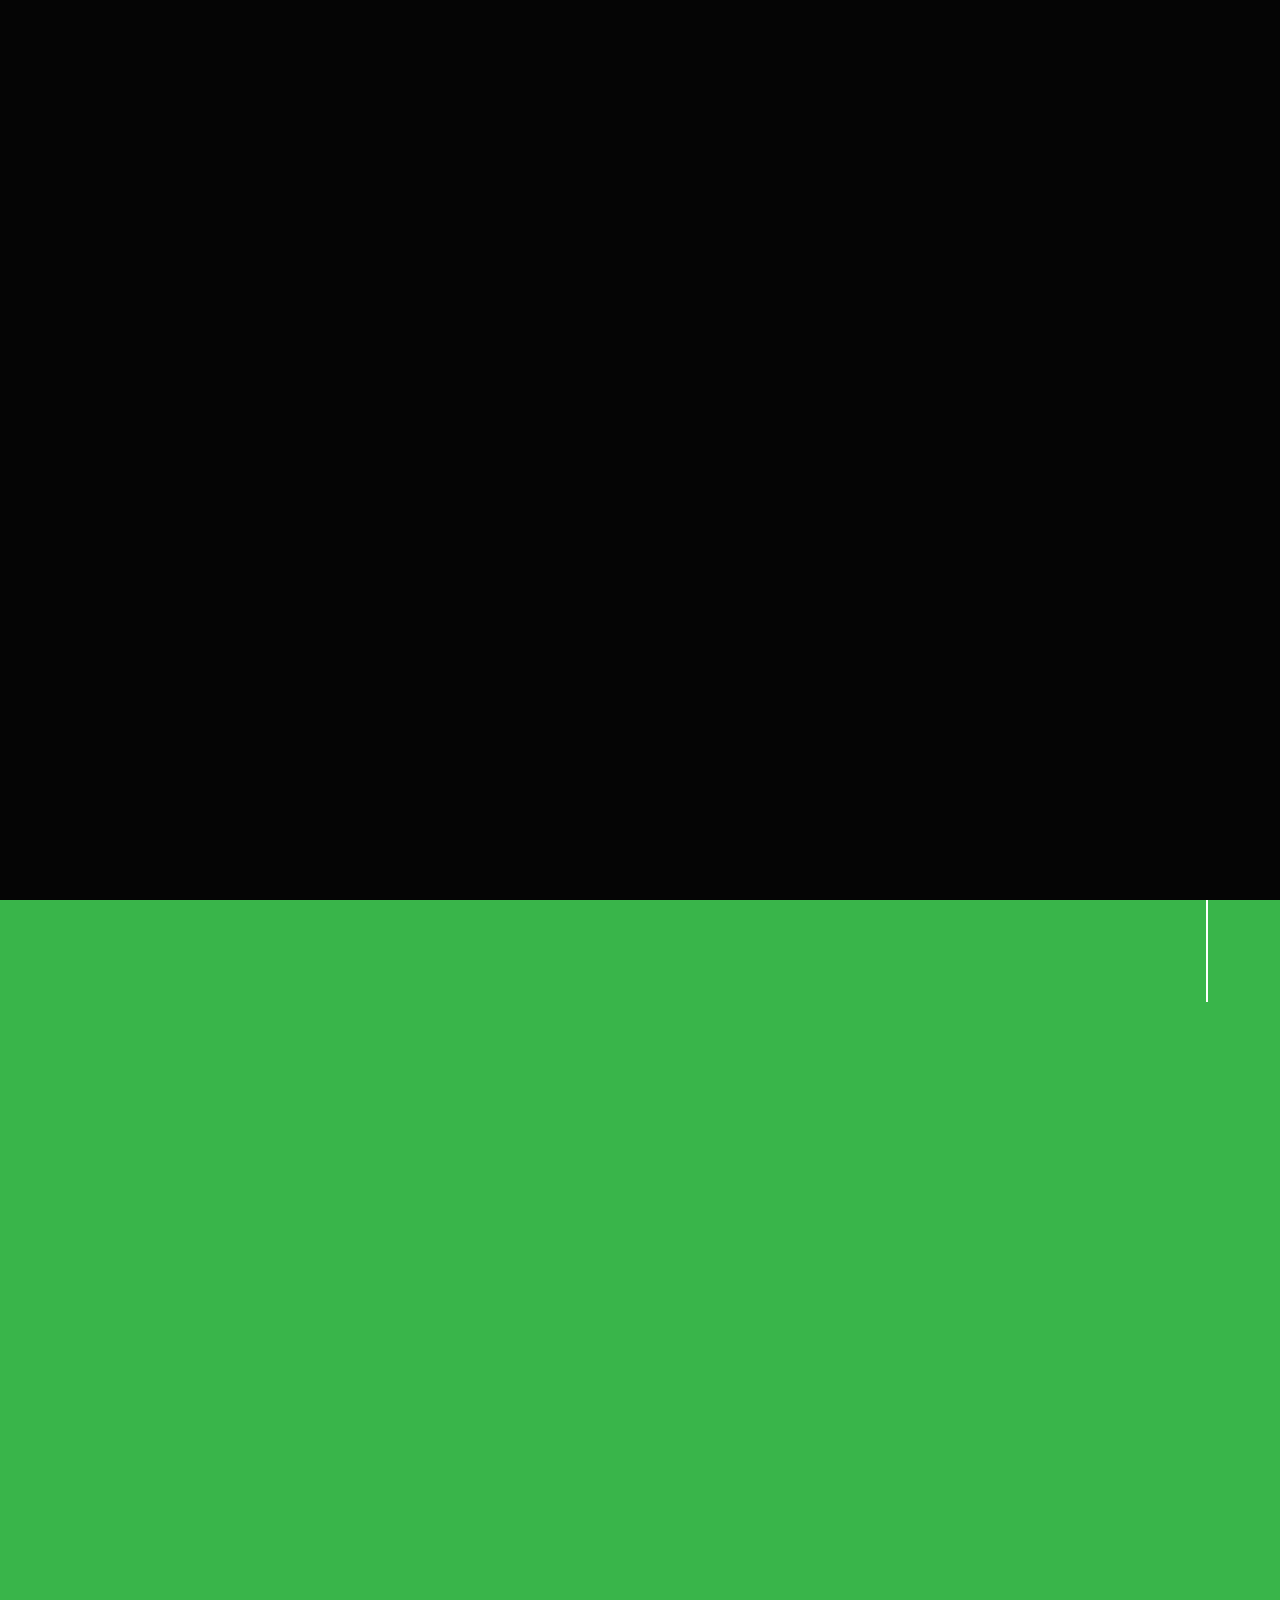
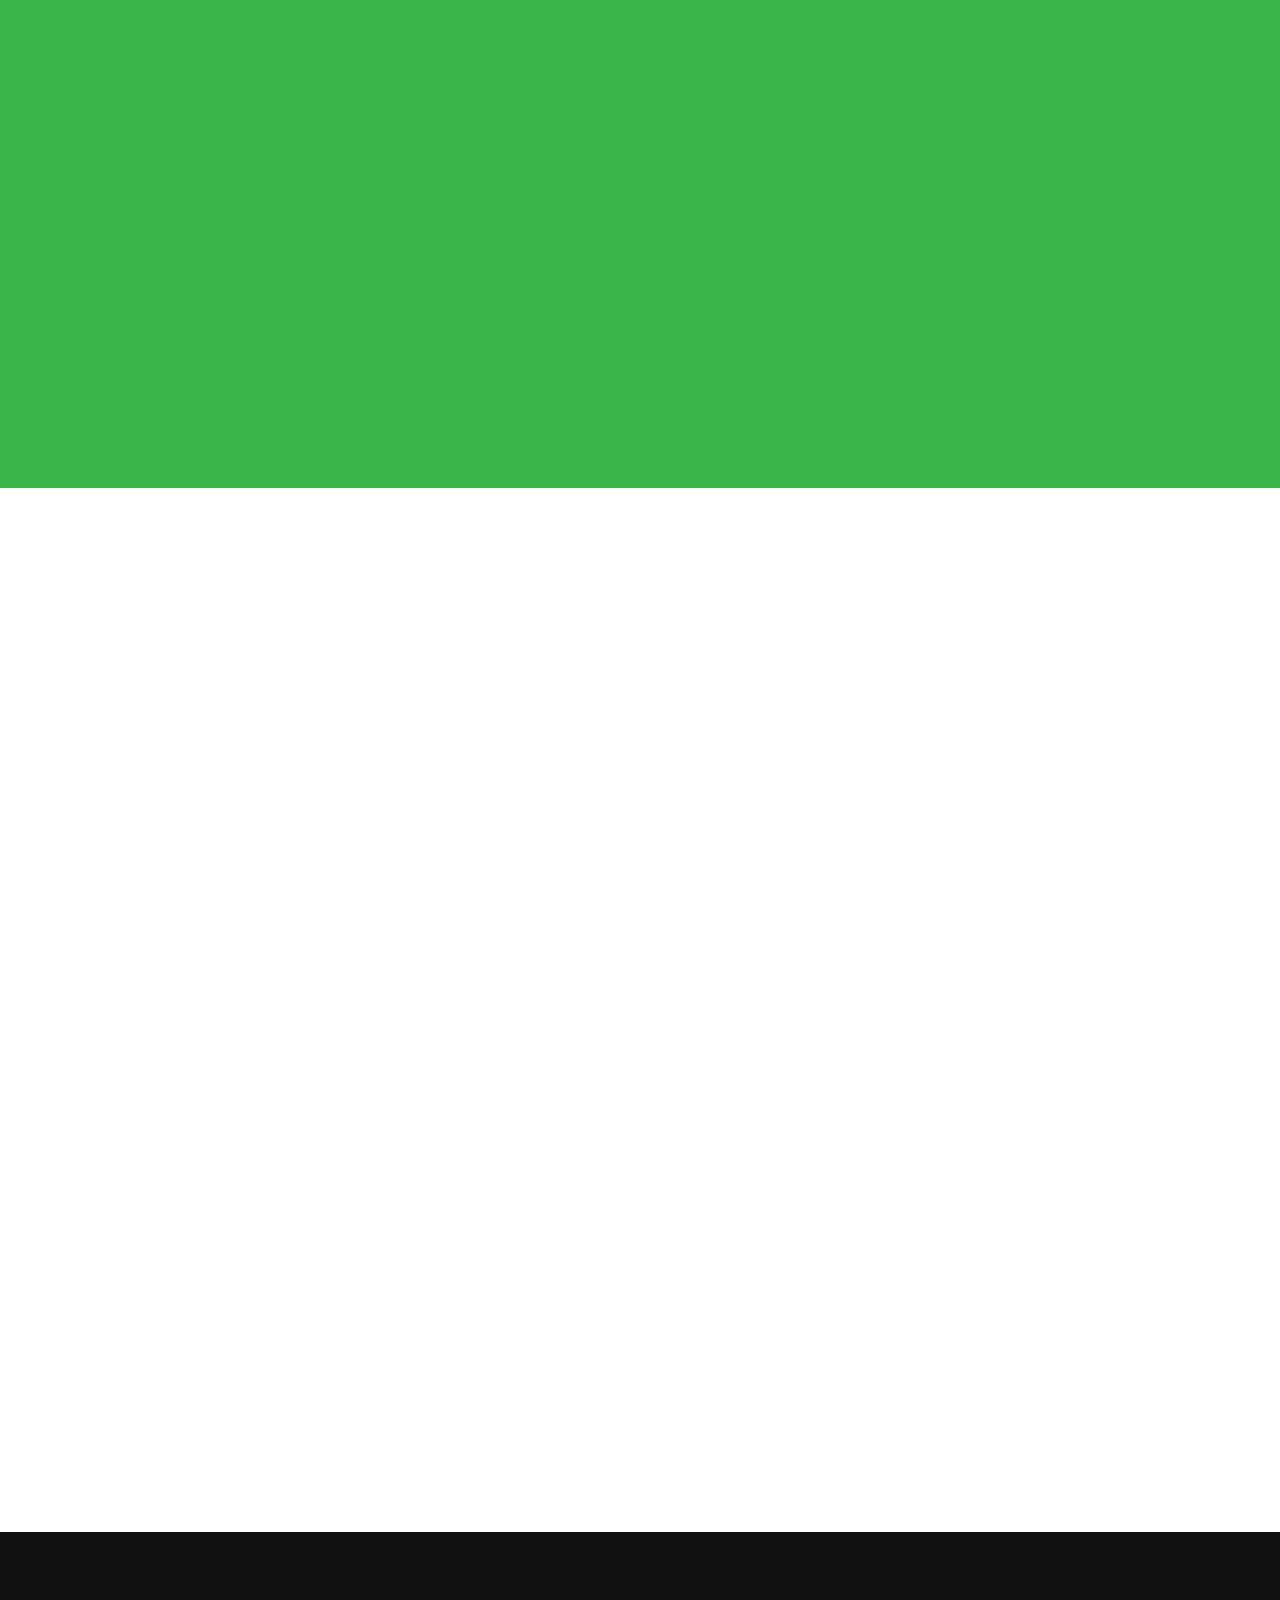
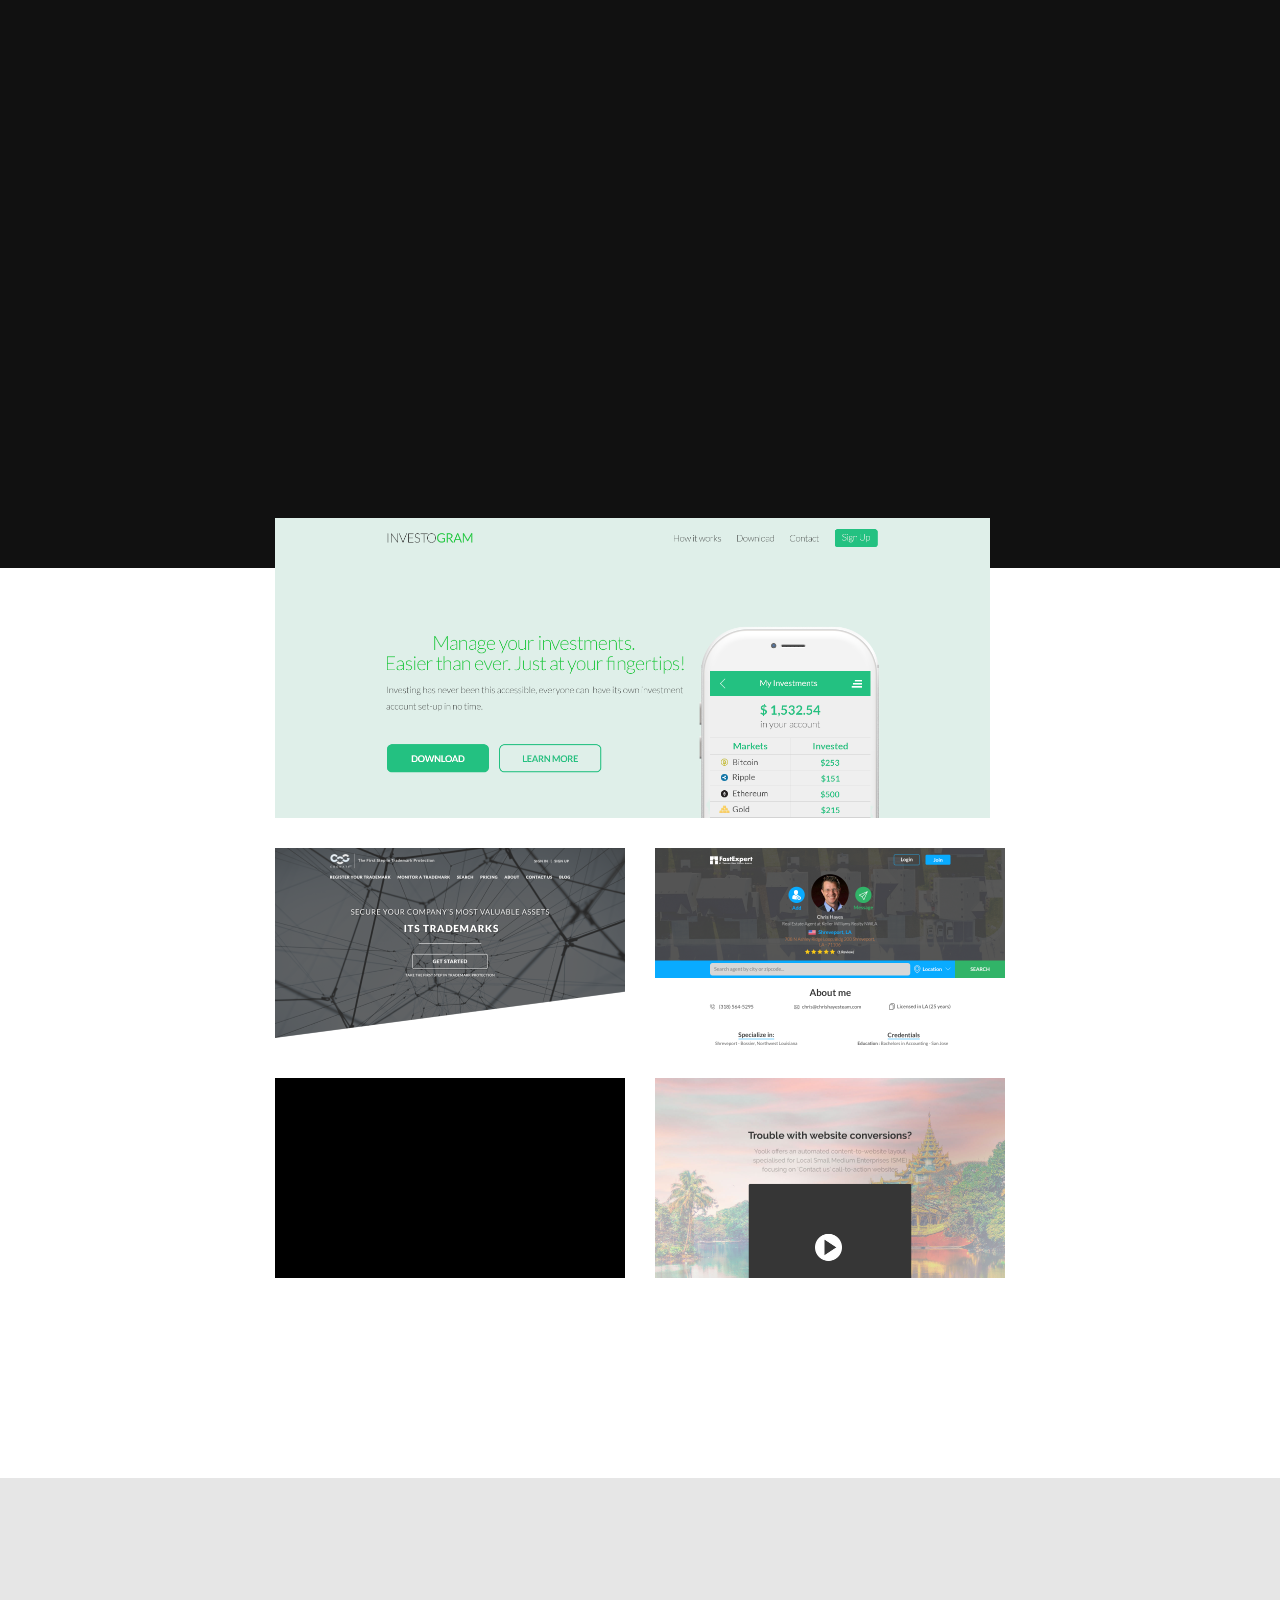
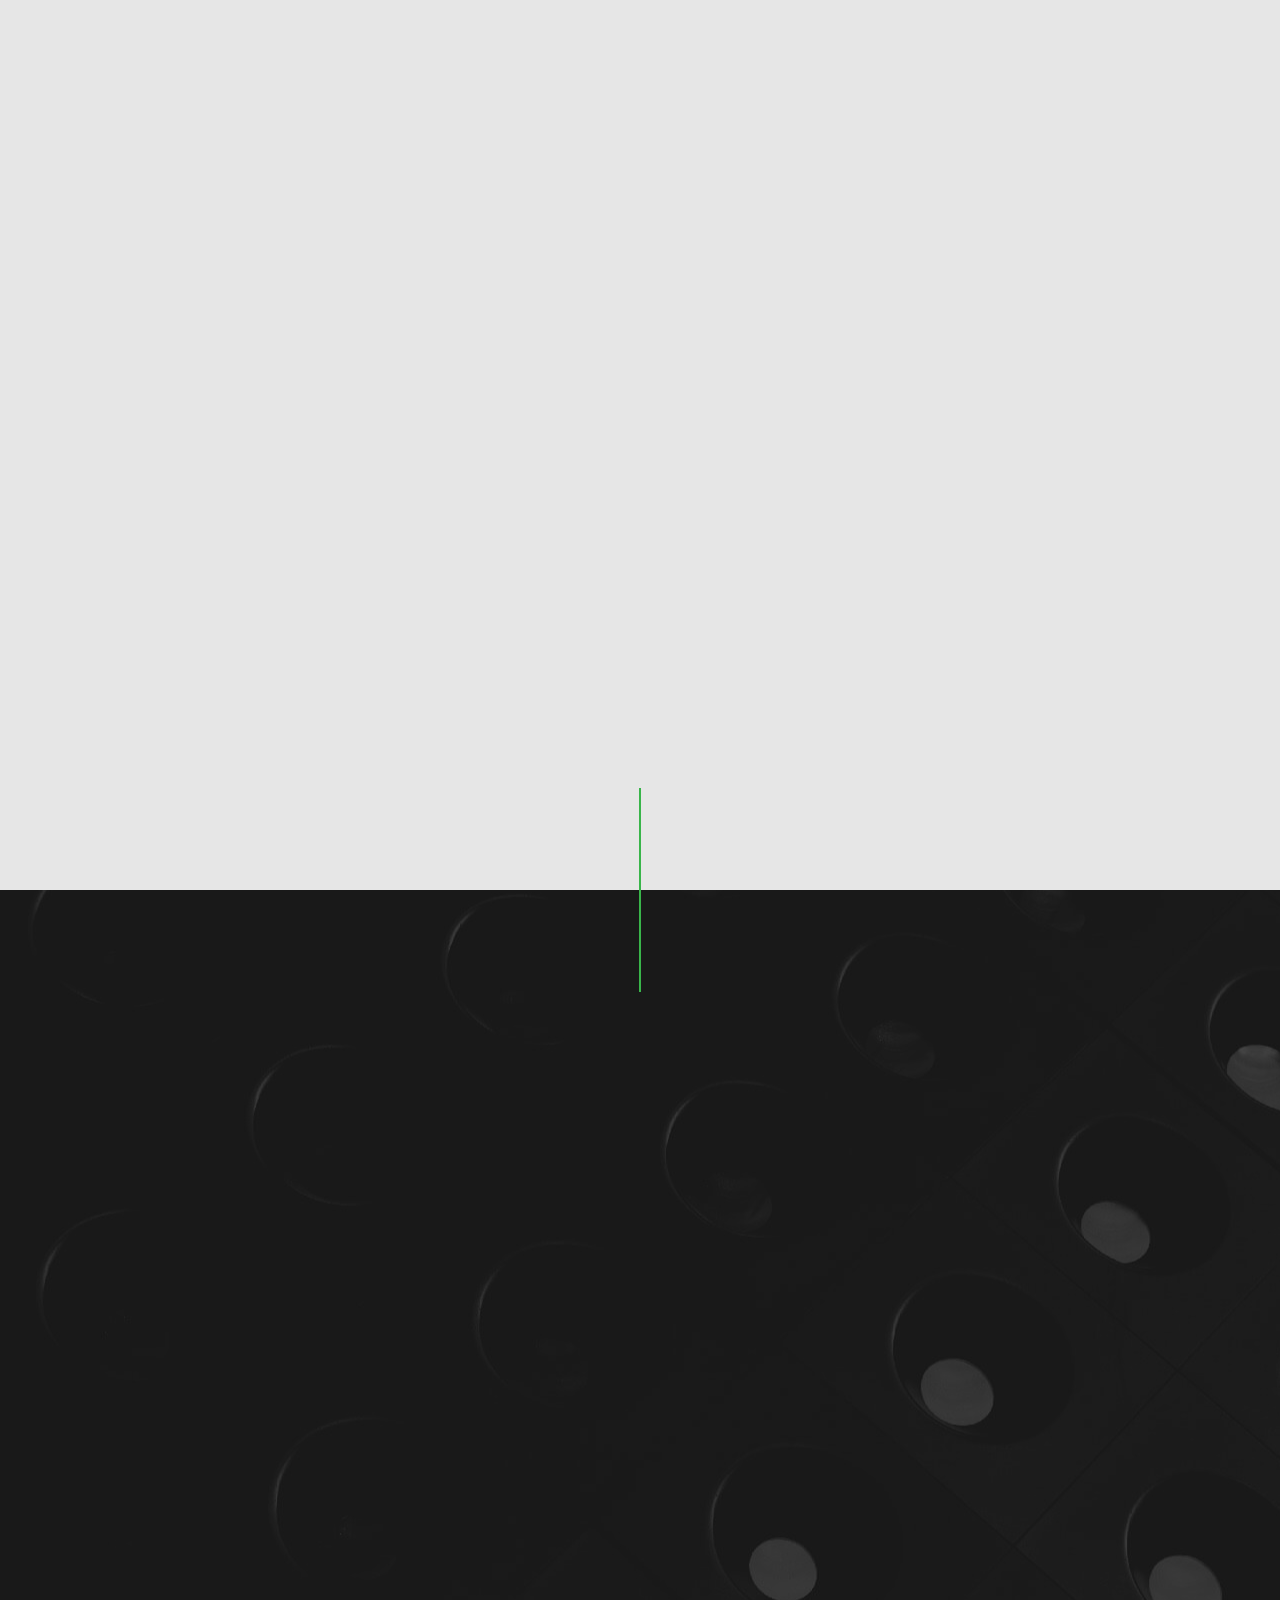
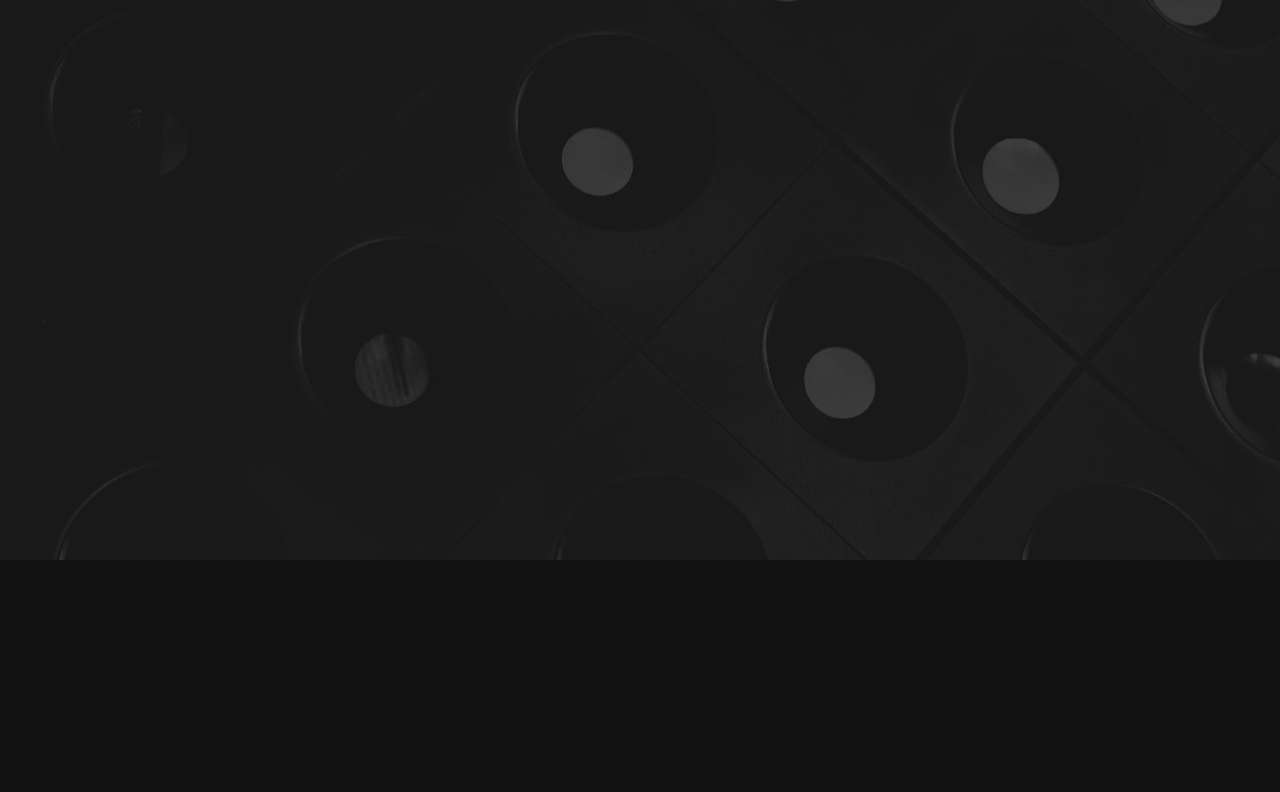
==== commit c19a194c: "Update index.html" ====
--- a/index.html
+++ b/index.html
@@ -133,7 +133,7 @@
         <div class="row about-desc" data-aos="fade-up">
             <div class="col-full">
                 <p>
-                Lorem ipsum dolor sit amet, consectetur adipisicing elit, sed do eiusmod tempor incididunt ut labore et dolore magna aliqua. Ut enim ad minim veniam, quis nostrud exercitation ullamco laboris nisi ut aliquip ex ea commodo consequat. Duis aute irure dolor in reprehenderit in voluptate velit esse cillum dolore eu fugiat nulla pariatur. Excepteur sint occaecat cupidatat non proident, sunt in culpa qui officia deserunt. 
+                I’m passionate about achieving transformational business results through data-driven creative marketing strategy. As an executive level digital strategist, I’ve had the unique opportunity to work with a variety of cutting-edge digital technology platforms to launch social business programs and integrated marketing campaigns for Fortune 500 companies, global non-profits and even a few A-list celebrities. I currently serve as the Senior Vice President, Paid & Integrated Media at Cohn & Wolfe where I am a key member of the Digital Innovation Group Leadership Team. I’m responsible for integrating paid media and digital marketing strategies across global practice areas. My key areas of focus include paid social, search marketing, content syndication, native advertising and influencer partnerships for clients like Colgate, Boehringer Ingelheim, Sanofi, Alcon, Sam’s Club, Hennessey and more.
                 </p>
             </div>
         </div> <!-- end about-desc -->
@@ -477,4 +477,4 @@
 
 </body>
 
-</html>+</html>
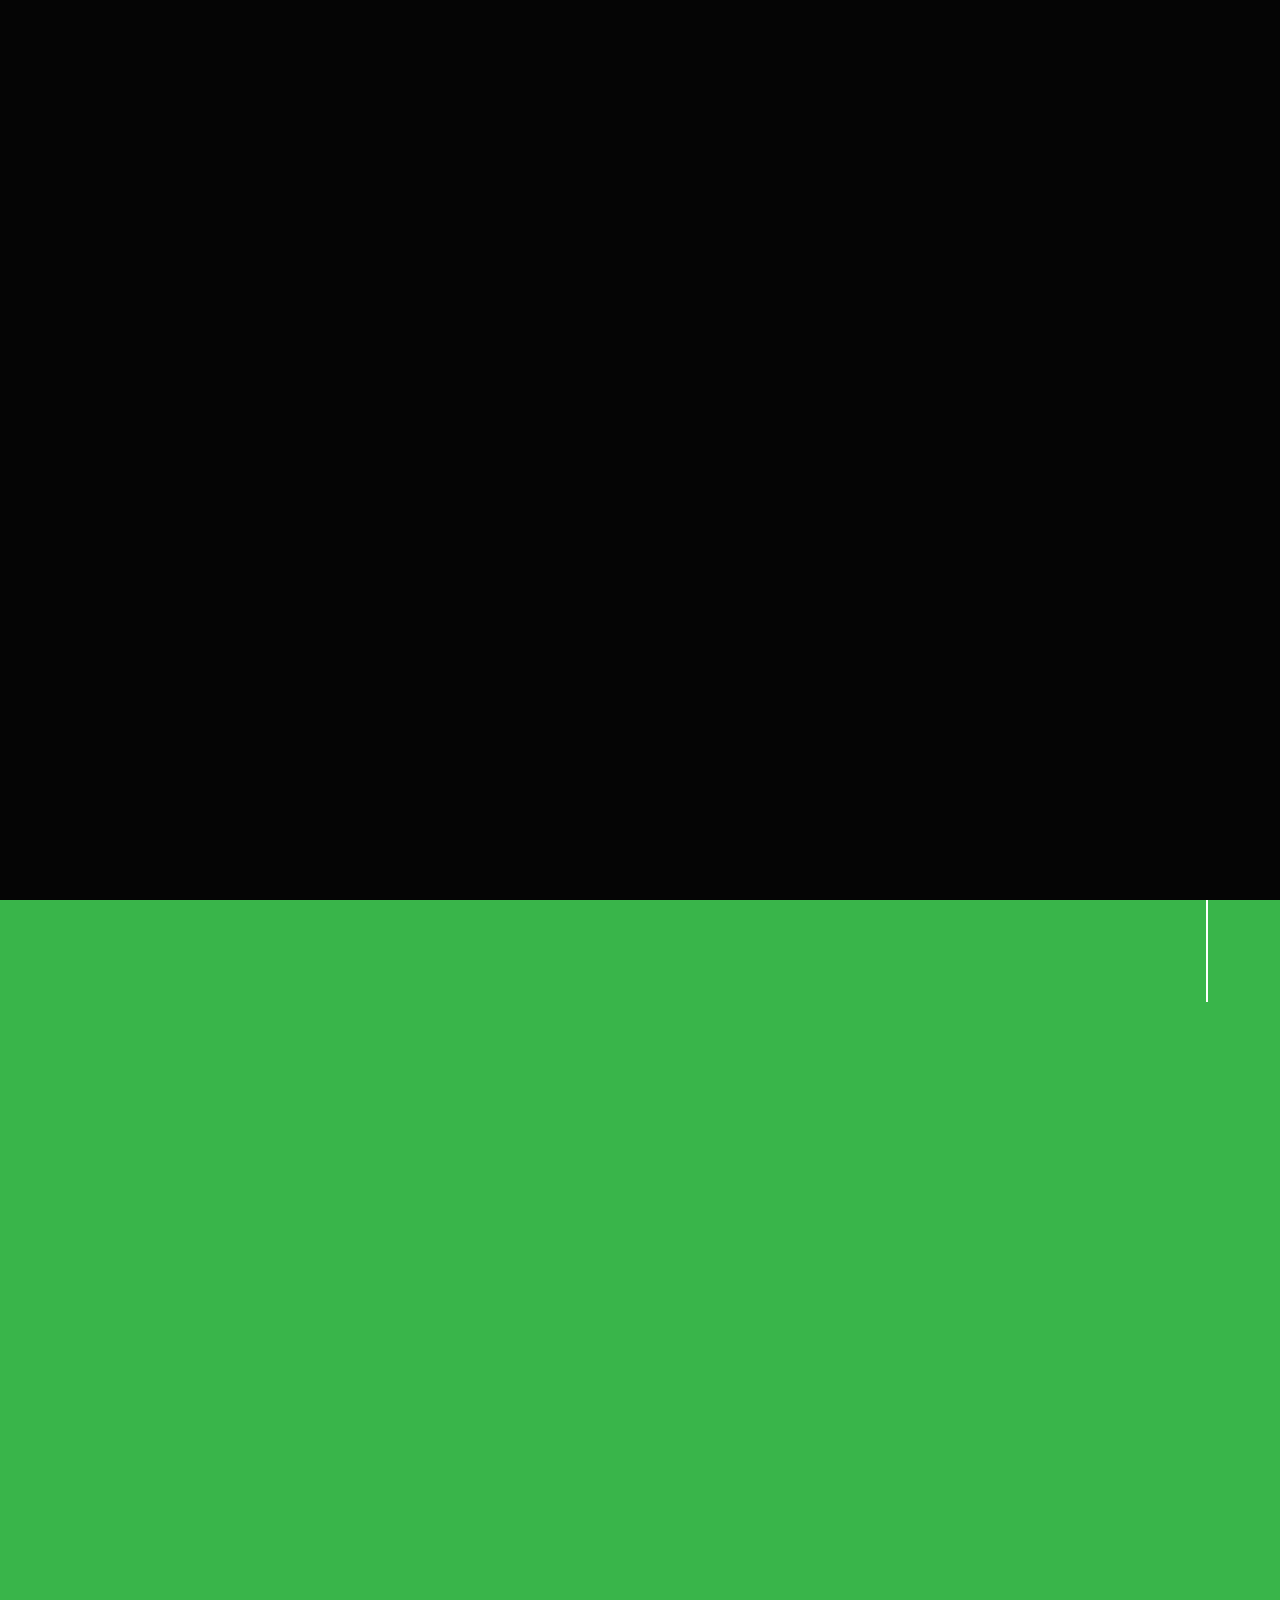
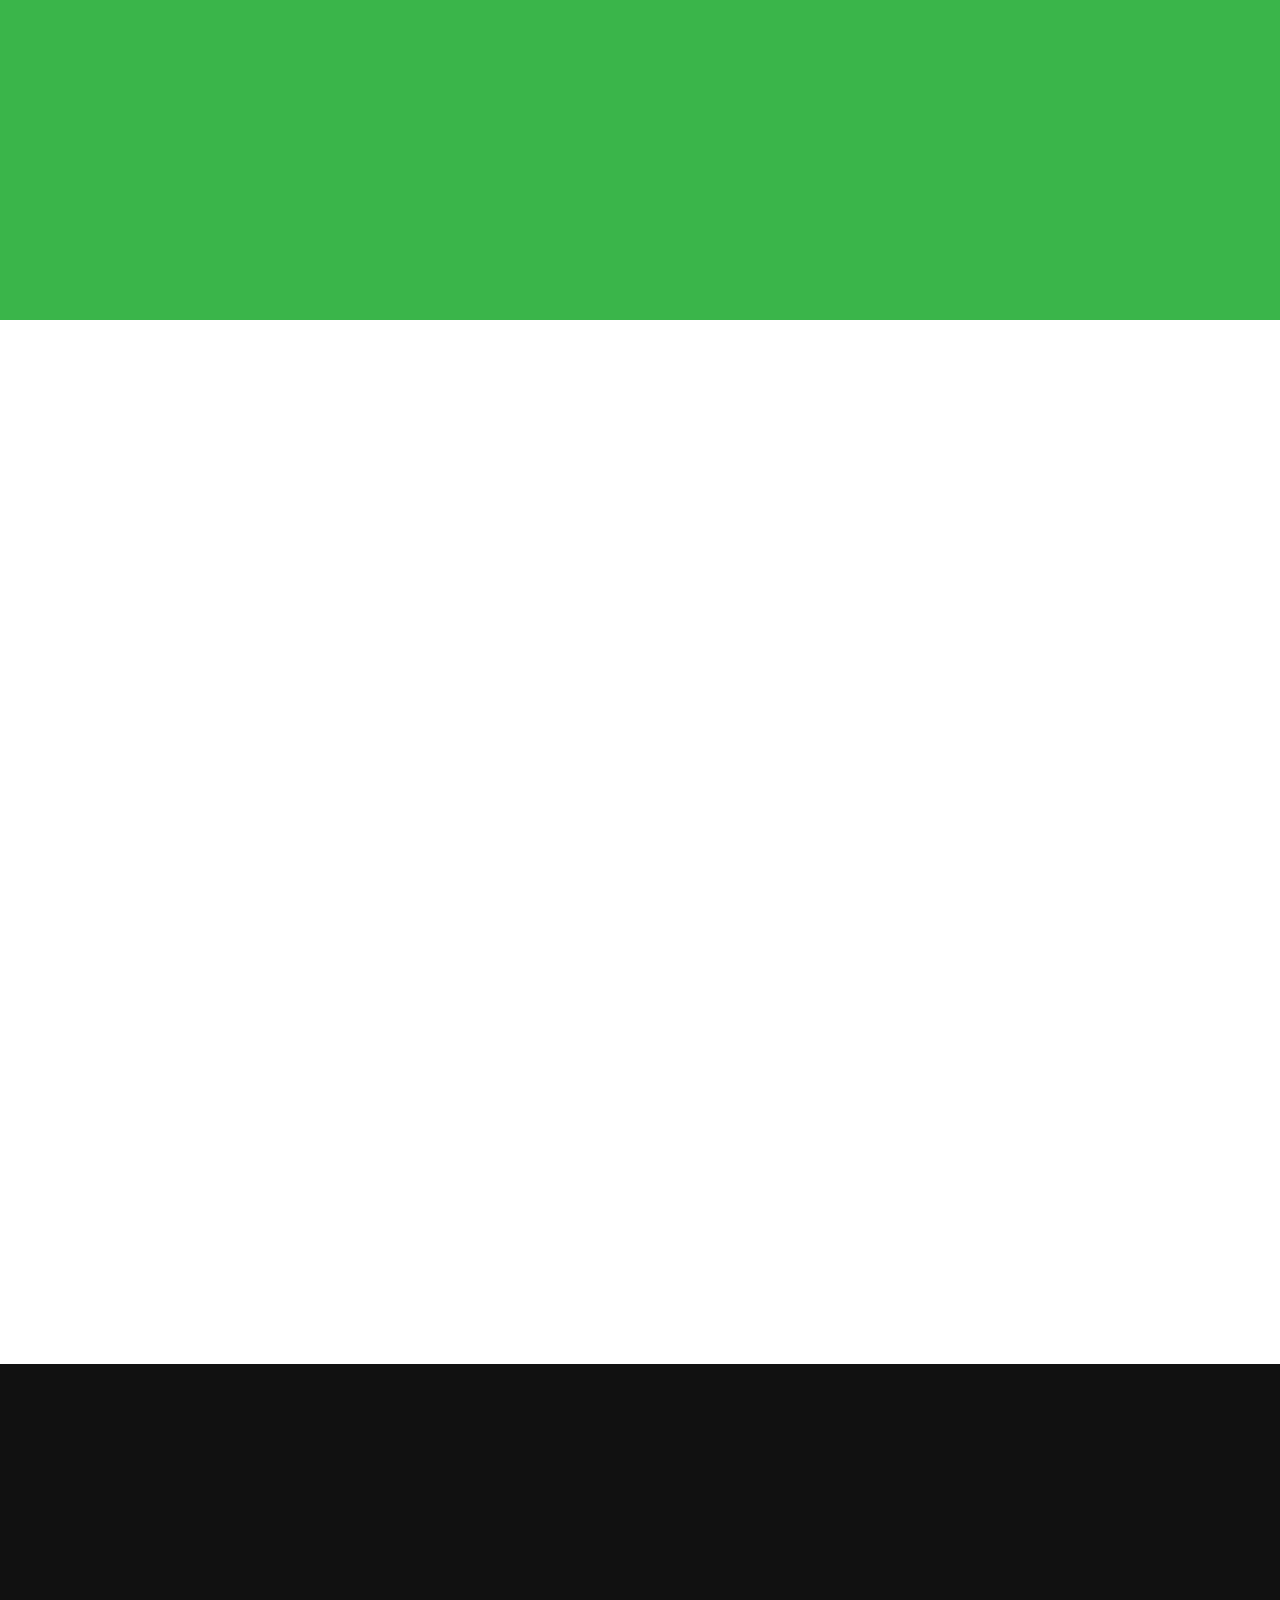
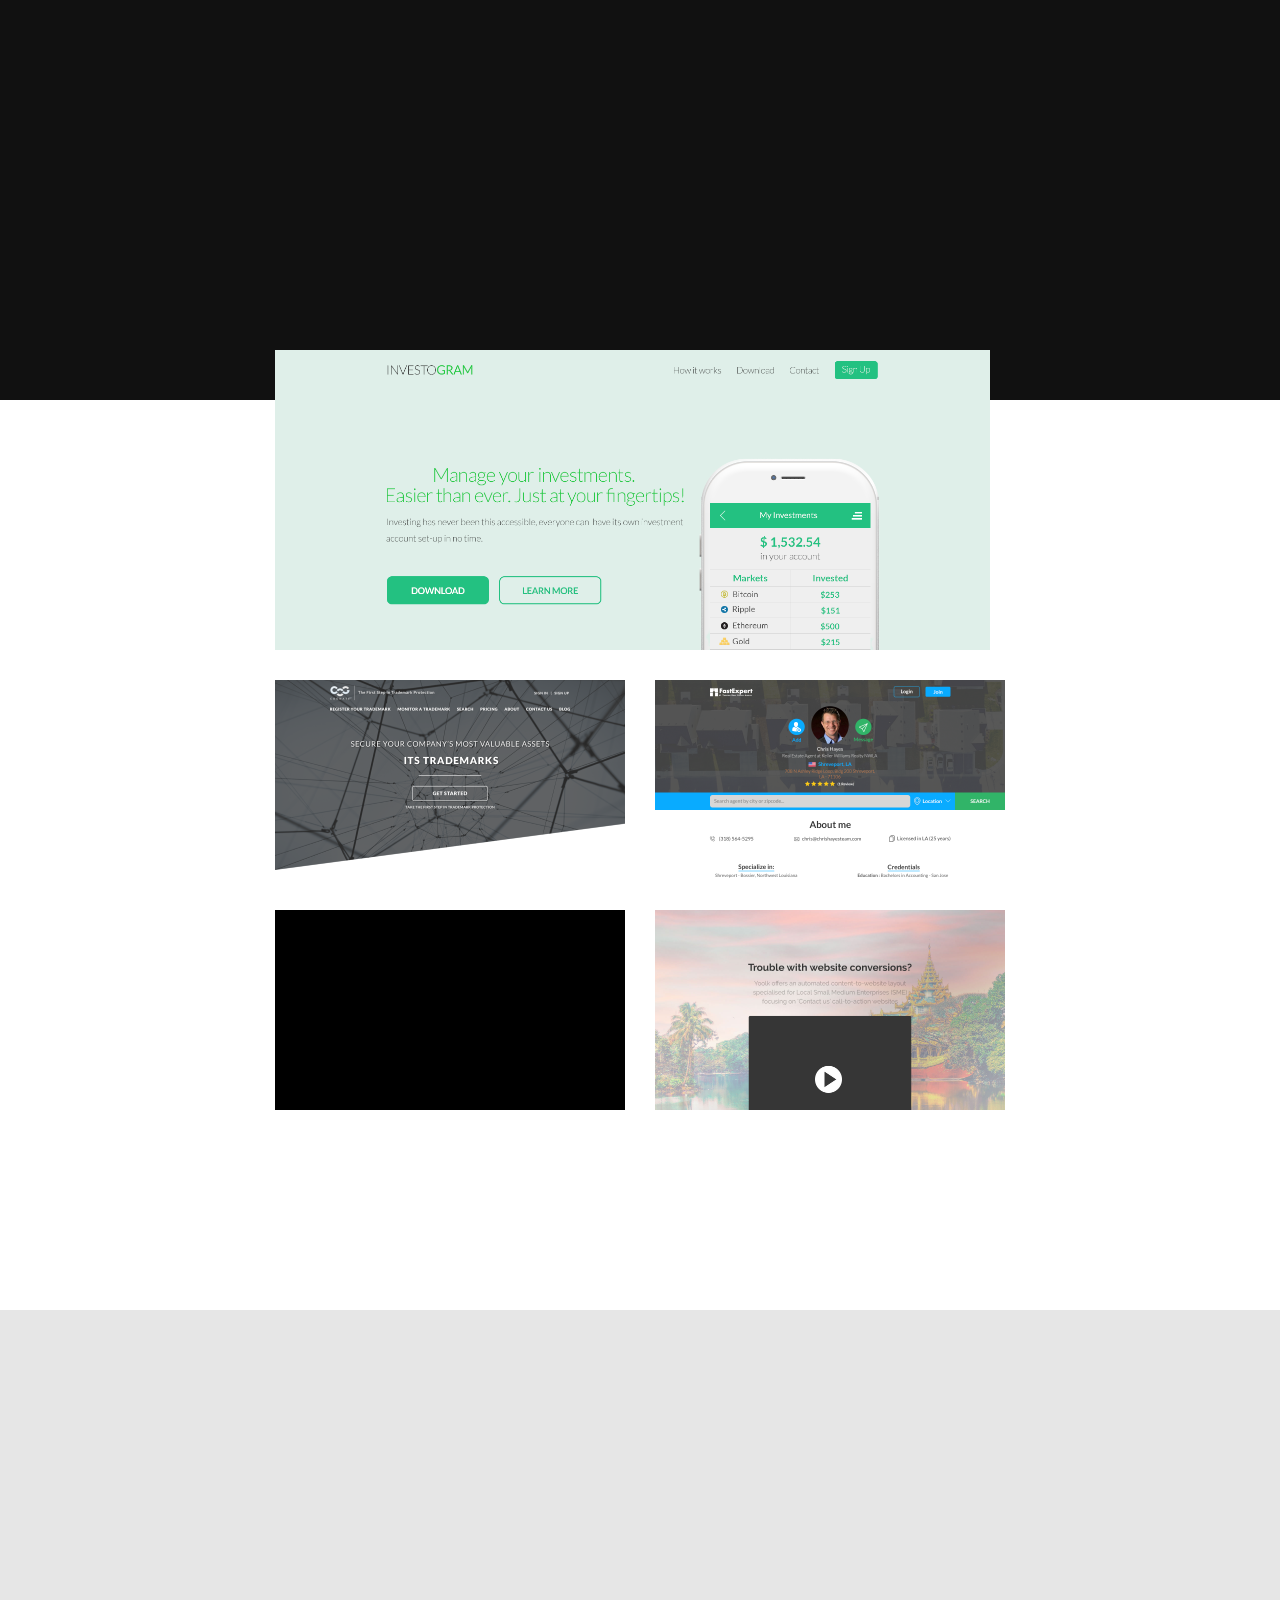
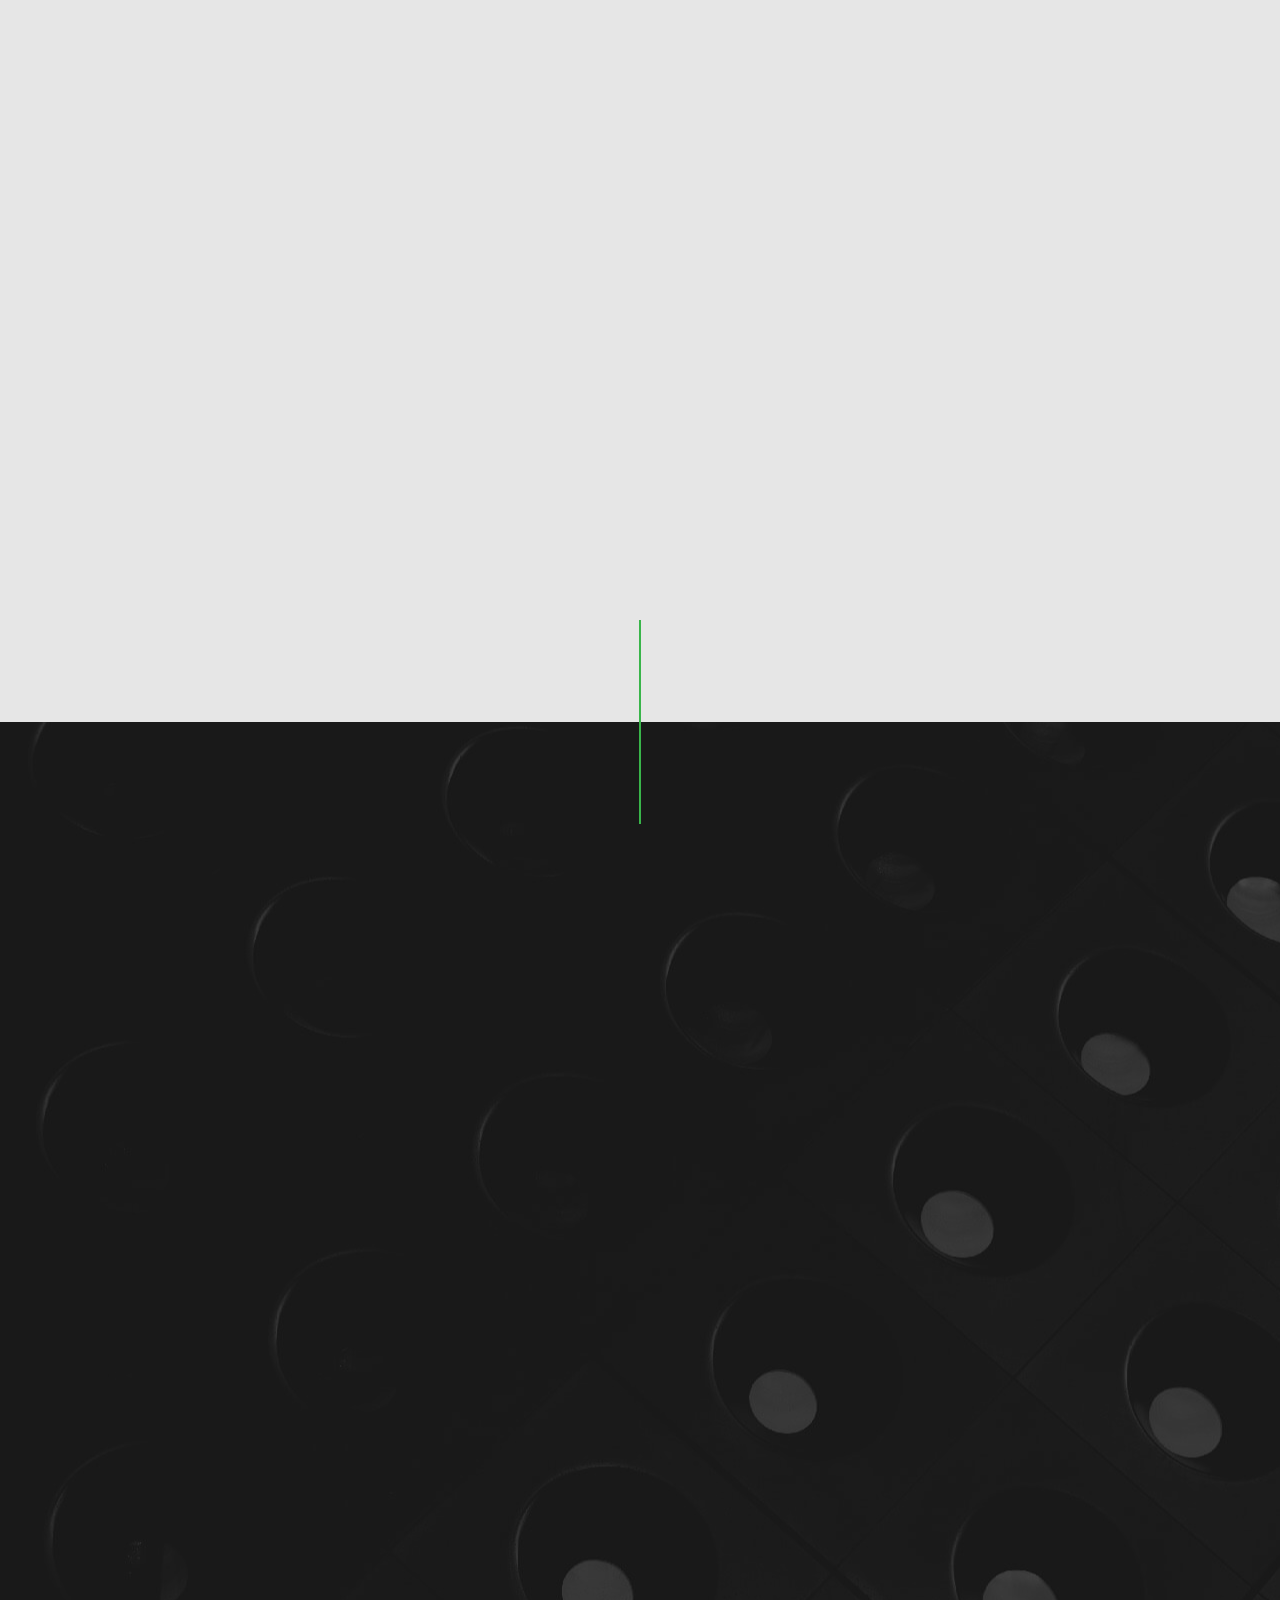
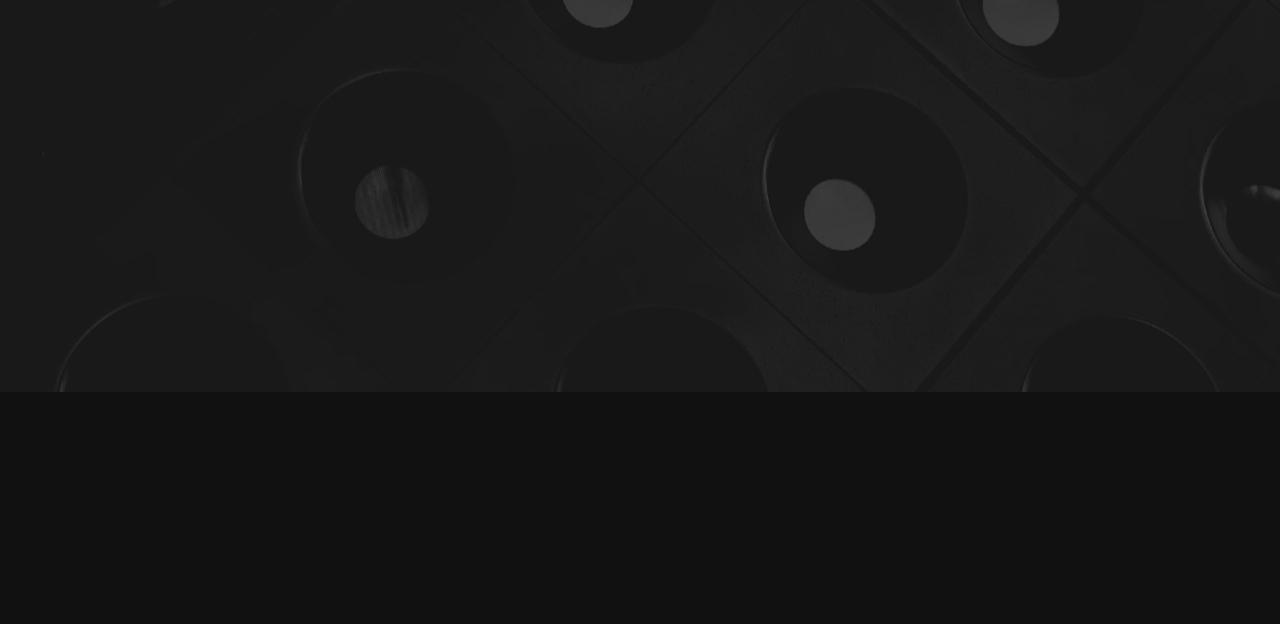
==== commit ca9ca6f1: "Update index.html" ====
--- a/index.html
+++ b/index.html
@@ -133,7 +133,9 @@
         <div class="row about-desc" data-aos="fade-up">
             <div class="col-full">
                 <p>
-                I’m passionate about achieving transformational business results through data-driven creative marketing strategy. As an executive level digital strategist, I’ve had the unique opportunity to work with a variety of cutting-edge digital technology platforms to launch social business programs and integrated marketing campaigns for Fortune 500 companies, global non-profits and even a few A-list celebrities. I currently serve as the Senior Vice President, Paid & Integrated Media at Cohn & Wolfe where I am a key member of the Digital Innovation Group Leadership Team. I’m responsible for integrating paid media and digital marketing strategies across global practice areas. My key areas of focus include paid social, search marketing, content syndication, native advertising and influencer partnerships for clients like Colgate, Boehringer Ingelheim, Sanofi, Alcon, Sam’s Club, Hennessey and more.
+                I’m passionate about achieving transformational business results through data-driven creative marketing strategy. As online marketing freelancer, I’ve had the unique opportunity to work with a variety of Upwork Clients  to launch landing pages  and integrated marketing campaigns for them.
+
+I currently serve as an Online Marketer, at a small Marketing Agency in Romania. I’m responsible for digital marketing strategies and copywriting. My key areas of focus include PPC/SEO, search marketing, landing pages, copywriting,  e-mail marketing and social media marketing.
                 </p>
             </div>
         </div> <!-- end about-desc -->
@@ -377,10 +379,9 @@
                     <h3 class="h6 hide-on-fullwidth">Contact Info</h3>
 
                     <div class="cinfo">
-                        <h5>Email Us At</h5>
+                        <h5>Email Me At</h5>
                         <p>
-                            contact@glintsite.com<br>
-                            info@glintsite.com
+                            angelescumirceatoma@gmail.com
                         </p>
                     </div>
 
